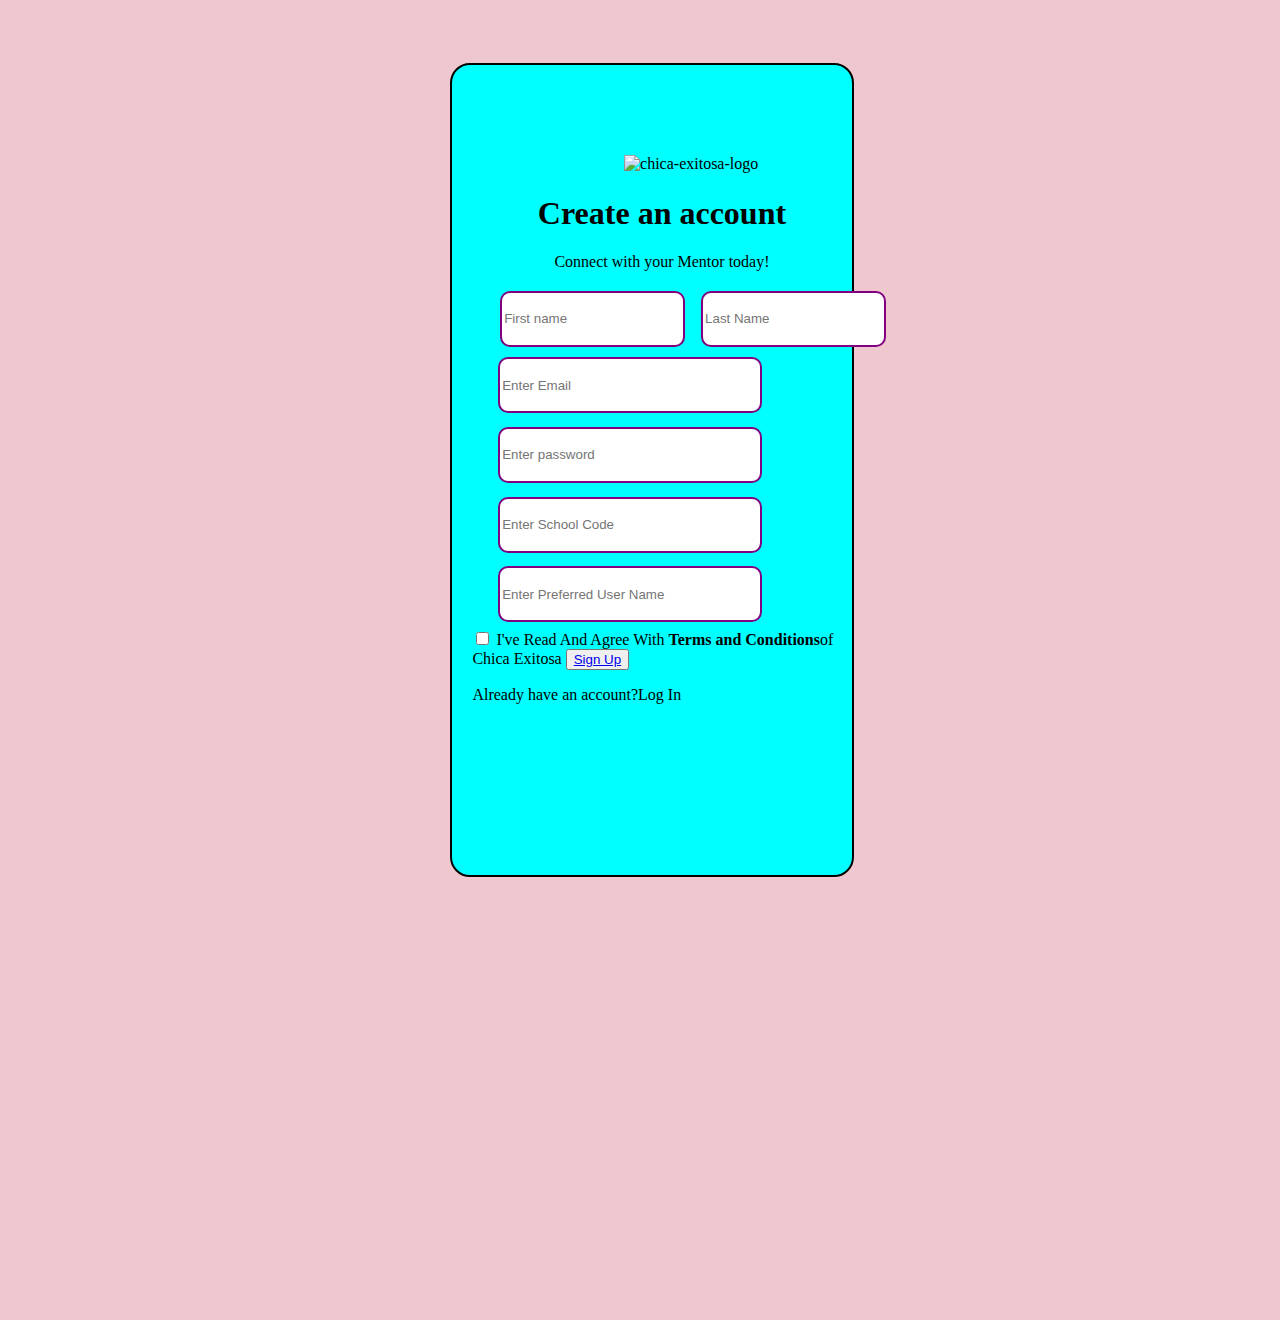
==== index.html @ 4699a92f "mentorship-platform" ====
<!DOCTYPE html>
<html lang="en">
<head>
    <meta charset="UTF-8">
    <meta name="viewport" content="width=device-width, initial-scale=1.0">
  <link rel="stylesheet" href="style.css">
    
    <title>Chica Exitosa</title>
   
</head>
<body>
    <form class="form">
        
        <img src="" alt="chica-exitosa-logo" id="logo">

        <h1 id="create-account">Create an account</h1>
        <p id="connect-mentor">Connect with your Mentor today!</p>
        
    <div class="names">
        <div>
            <input name="name" type="text" placeholder="First name" class="input-first" required/>
        </div>

        <div>
            <input name="name" type="text" placeholder="Last Name" class="input-last" required/>
        </div>
    </div>
        
    <div class="inputs">
       <div><input name="email" type="email" placeholder="Enter Email"required class="input" required/></div> 
       
       <div><input name="password" type="password" placeholder="Enter password" required class="input"/></div> 

       <div><input name="school-code" type="numbers" placeholder="Enter School Code" required class="input"/></div> 

       <div><input name="user-name" type="text" placeholder="Enter Preferred User Name" required class="input"/></div> 
        



    </div>
    <input type="checkbox" required class="input-tick"/>
    <label for="text">I've Read And Agree With <b>Terms and Conditions</b>of Chica Exitosa</label>
      
        

   <button type="sign up"><a href="Log-In.html" id="sign-up-button">Sign Up</a></button>

<p>Already have an account?<span>Log In</span></p>

    </form>
    
</body>
</html>
---- style.css ----
/* SIGN UP PAGE */

.form{
    border: 2px solid;
    border-radius: 20px;
    padding: 20px;
    width: 30%;
    margin: 35%;
    margin-top: 5%;
    background-color: aqua;
    height: 700px;
    padding-top: 90px;
    padding-right: 0px;
    justify-content: center;
    
}

#logo{
    margin-left: 40%;
}

#create-account{
text-align: center;
}

#connect-mentor{
    text-align: center;
}
.input-first{
    height: 50px;
    margin: 2%;
    border-radius: 10px;
    border: 2px solid purple;
    margin-left: 15%;
}


.input-last{
    height: 50px;
    margin: 2%;
    border-radius: 10px;
    border: 2px solid purple;
}
.names{
    display: flex;
    gap: 40px;
}
.input{
    height: 50px;
    margin: 2%;
    border-radius: 10px;
    border: 2px solid purple;
    width: 75%;
}

.inputs{
    margin-left: 5%;
    margin-right: 5%;
}
#sign-up-button{
    height: 50px;
    margin-top: 5%;
    width: 40%;
}






/* LOG IN */
body{
    background-color: rgb(238, 200, 206);
}

.form-log-in{
    border: 2px solid;
    border-radius: 20px;
    padding: 20px;
    width: 30%;
    margin: 35%;
    margin-top: 5%;
    background-color: aqua;
    height: 700px;
    padding-top: 90px;
    padding-right: 0px;
    justify-content: center;
}



#connect-mentor{
    text-align: center;
}




/* HOME PAGE STYLES */

.profile-pictures{
    display: flex;
}


.logo-and-header{
    display: flex;
}




/* TERMS STYLES */


.terms-conditions{
    padding: 20px;
    border: 2px solid ;
}
.page-heading{
    text-align: center;
    font-size: 50px;
    color: purple;

}




/* Landing page */
.page-intro{
    padding: 10px;
}
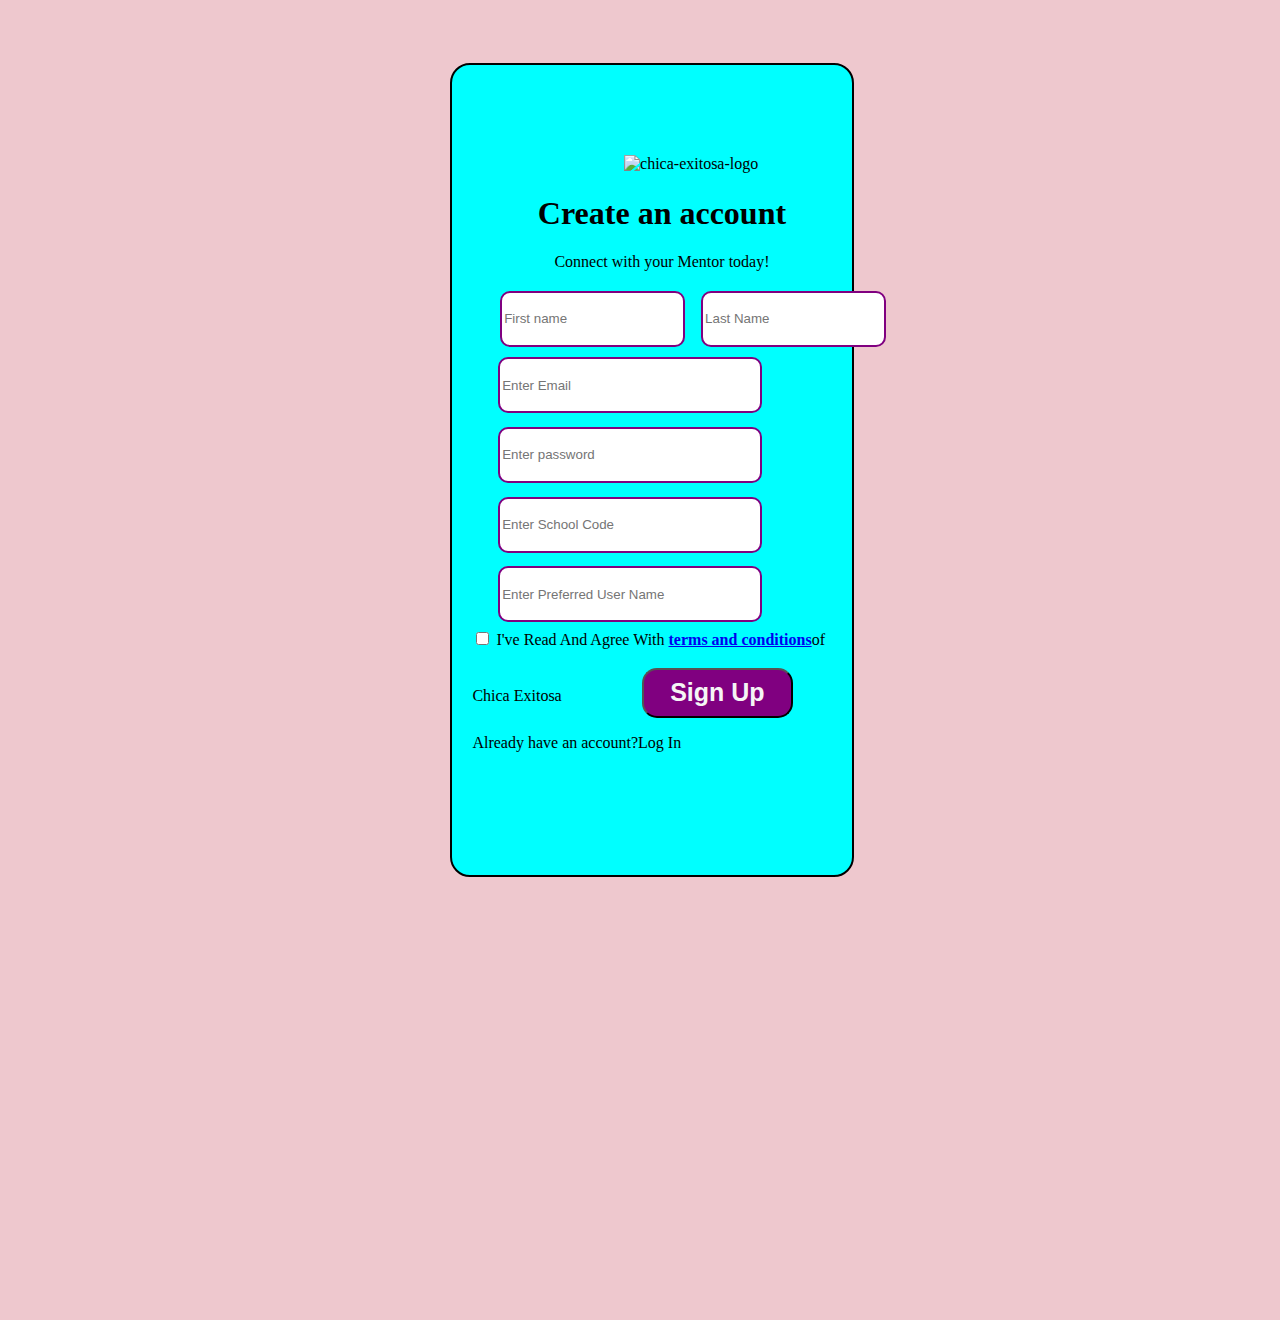
==== commit 457419b0: "mentorship system" ====
--- a/index.html
+++ b/index.html
@@ -40,13 +40,13 @@
 
     </div>
     <input type="checkbox" required class="input-tick"/>
-    <label for="text">I've Read And Agree With <b>Terms and Conditions</b>of Chica Exitosa</label>
+    <label for="text">I've Read And Agree With <b><a href="terms.html">terms and conditions</a></b>of Chica Exitosa</label>
       
         
 
-   <button type="sign up"><a href="Log-In.html" id="sign-up-button">Sign Up</a></button>
+   <button type="sign up"  id="sign-up-button"><a href="Log-In.html">Sign Up</a></button>
 
-<p>Already have an account?<span>Log In</span></p>
+  <p>Already have an account?<span>Log In</span></p>
 
     </form>
     
--- a/style.css
+++ b/style.css
@@ -11,7 +11,7 @@
     height: 700px;
     padding-top: 90px;
     padding-right: 0px;
-    justify-content: center;
+    justify-content: center; 
     
 }
 
@@ -61,6 +61,21 @@
     height: 50px;
     margin-top: 5%;
     width: 40%;
+    margin-top: 5%;
+    align-items: center;
+    margin-left: 20%;
+    color: whitesmoke;
+    background-color: purple;
+    font-weight: bolder;
+    border-radius: 15px;
+
+}
+
+#sign-up-button a{
+    text-decoration: none;
+    color: whitesmoke;
+    font-size: 25px;
+    
 }
 
 
@@ -100,14 +115,55 @@
 
 .profile-pictures{
     display: flex;
+    justify-content: center;
+    gap: 150px;
 }
 
 
 .logo-and-header{
     display: flex;
-}
-
-
+    border: 2px solid purple;
+    background-color: palevioletred;
+    width: 80%;
+    margin: 5%;
+    height: 150px;
+    margin-left: 10%;
+    align-items: center;
+    justify-content: center;
+    
+}
+
+.nav-bar-links{
+    display: flex;
+    flex-direction: column;
+    list-style-type: nonre;
+}
+
+
+.nav-bar-links ul li a{
+    list-style-type: none;
+    text-decoration: none;
+    font-size: 20px;
+    color: purple;
+}
+
+
+#you{
+    background-color: purple;
+    border: 2px purple solid;
+    height: 500px;
+    width: 30%;
+    border-radius:10px ;
+}
+
+
+#mentor{
+    background-color: purple;
+  
+    height: 500px;
+    width: 30%;
+    border-radius:10px ;
+}
 
 
 /* TERMS STYLES */
@@ -116,7 +172,11 @@
 .terms-conditions{
     padding: 20px;
     border: 2px solid ;
-}
+    margin: 5%;
+    border-radius: 30px;
+}
+
+
 .page-heading{
     text-align: center;
     font-size: 50px;
@@ -130,4 +190,30 @@
 /* Landing page */
 .page-intro{
     padding: 10px;
+   
+}
+
+.landing-page-para{
+    font-size: larger;
+
+}
+
+
+
+.intro-and-picture{
+    display: flex;
+    flex-direction: row;
+}
+
+
+/* innerpage */
+
+table th td {
+    border: 2px solid black;
+}
+
+.tables{
+    width: 50%;
+    justify-content: center;
+margin-left: 10%;
 }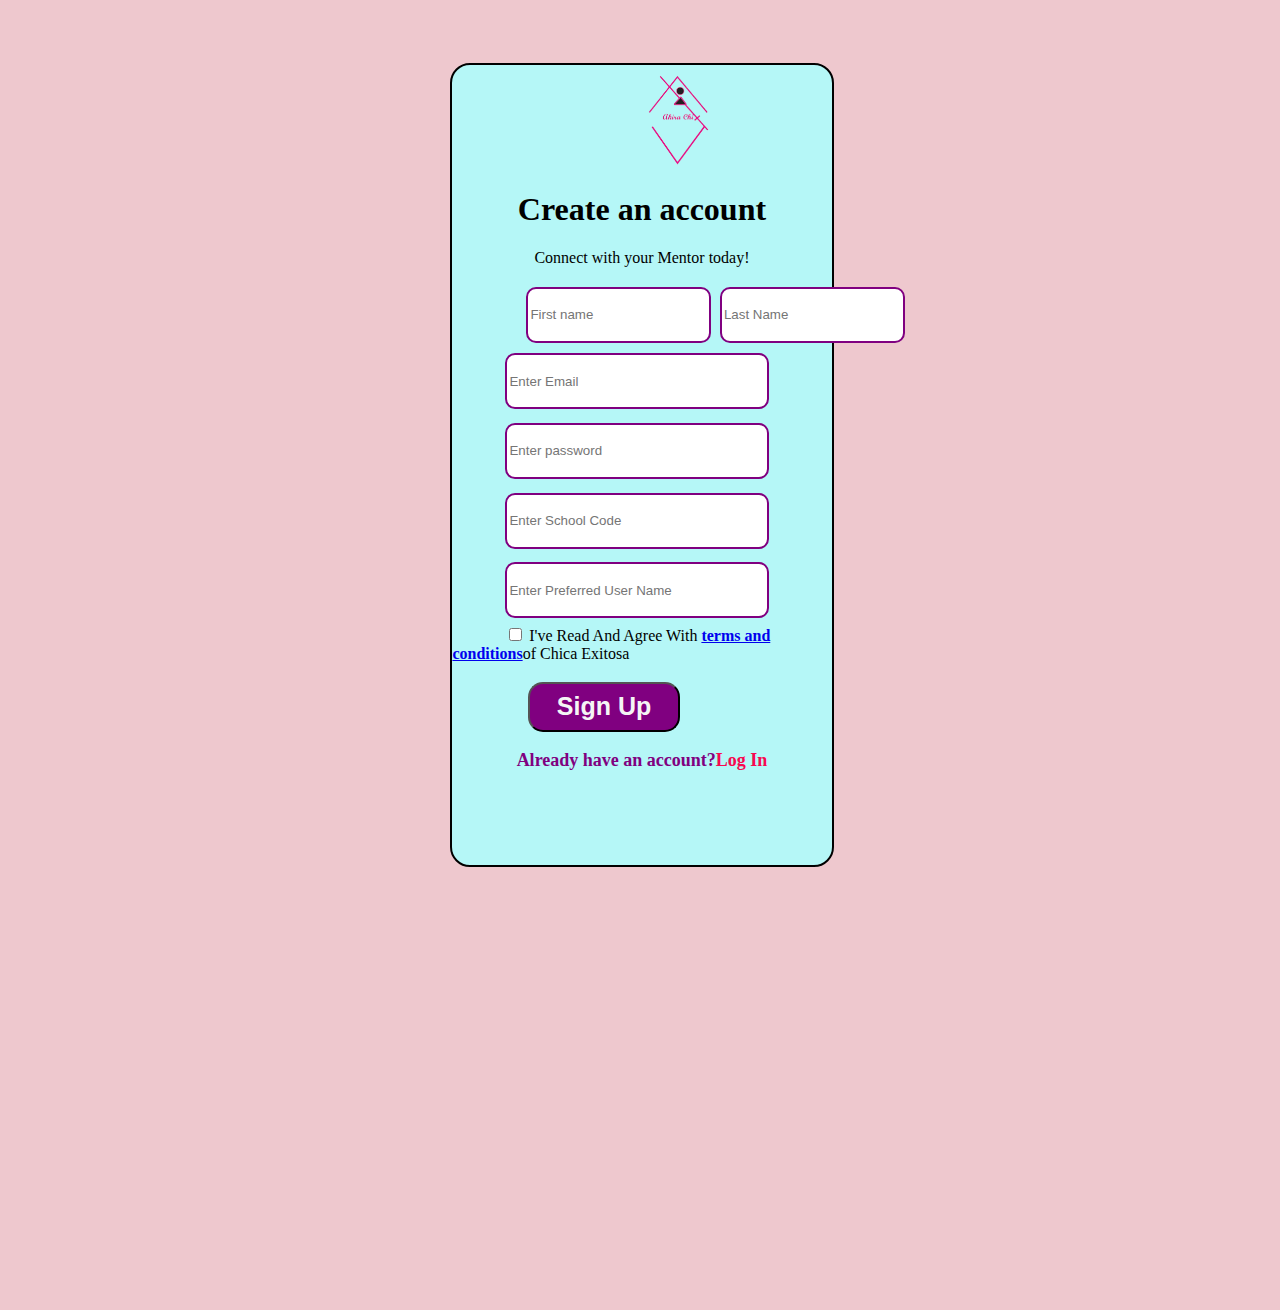
==== commit 200ea1d7: "mentorship" ====
--- a/index.html
+++ b/index.html
@@ -11,12 +11,12 @@
 <body>
     <form class="form">
         
-        <img src="" alt="chica-exitosa-logo" id="logo">
+        <img src="./Media/logo.png" alt="chica-exitosa-logo" id="logo">
 
         <h1 id="create-account">Create an account</h1>
         <p id="connect-mentor">Connect with your Mentor today!</p>
         
-    <div class="names">
+    <div class="identity">
         <div>
             <input name="name" type="text" placeholder="First name" class="input-first" required/>
         </div>
@@ -40,13 +40,13 @@
 
     </div>
     <input type="checkbox" required class="input-tick"/>
-    <label for="text">I've Read And Agree With <b><a href="terms.html">terms and conditions</a></b>of Chica Exitosa</label>
+    <label for="text" id="conditions-statement">I've Read And Agree With <b><a href="terms.html">terms and conditions</a></b>of Chica Exitosa</label>
       
         
 
    <button type="sign up"  id="sign-up-button"><a href="Log-In.html">Sign Up</a></button>
 
-  <p>Already have an account?<span>Log In</span></p>
+  <p id="account-question">Already have an account?<span><a href="Log-In.html">Log In</a></span></p>
 
     </form>
     
--- a/style.css
+++ b/style.css
@@ -1,17 +1,35 @@
 /* SIGN UP PAGE */
+
+#logo{
+    height: 100px;
+}
+
+#account-question{
+    text-align: center;
+    font-size: large;
+    font-weight: bold;
+    color: purple;
+}
+
+#account-question span a{
+    color: rgb(247, 8, 80);
+    text-decoration: none;
+    
+}
 
 .form{
     border: 2px solid;
     border-radius: 20px;
-    padding: 20px;
+    /* padding: 20px; */
     width: 30%;
     margin: 35%;
     margin-top: 5%;
-    background-color: aqua;
-    height: 700px;
-    padding-top: 90px;
+    background-color: rgb(181, 247, 247);
+    height: 800px;
+    /* padding-top: 90px; */
     padding-right: 0px;
-    justify-content: center; 
+   padding-left: 0px;
+
     
 }
 
@@ -31,17 +49,28 @@
     margin: 2%;
     border-radius: 10px;
     border: 2px solid purple;
-    margin-left: 15%;
-}
-
+    margin-left: 40%;
+    
+}
+
+#conditions-statement{
+    margin-left: 0%;
+    margin-top: 10%;
+
+}
+
+.input-tick{
+    margin-left:15%
+}
 
 .input-last{
     height: 50px;
     margin: 2%;
     border-radius: 10px;
     border: 2px solid purple;
-}
-.names{
+    margin-left: 23%;
+}
+.identity{
     display: flex;
     gap: 40px;
 }
@@ -51,6 +80,7 @@
     border-radius: 10px;
     border: 2px solid purple;
     width: 75%;
+    margin-left: 10%;
 }
 
 .inputs{
@@ -89,7 +119,7 @@
 }
 
 .form-log-in{
-    border: 2px solid;
+    /* border: 2px solid;
     border-radius: 20px;
     padding: 20px;
     width: 30%;
@@ -99,9 +129,31 @@
     height: 700px;
     padding-top: 90px;
     padding-right: 0px;
-    justify-content: center;
-}
-
+    justify-content: center; */
+
+
+    border: 2px solid;
+    border-radius: 20px;
+    /* padding: 20px; */
+    width: 30%;
+    margin: 35%;
+    margin-top: 5%;
+    background-color: rgb(181, 247, 247);
+    height: 500px;
+    /* padding-top: 90px; */
+    padding-right: 0px;
+   padding-left: 0px;
+}
+
+
+
+#account-question1{
+    /* text-align: center; */
+    font-size: large;
+    font-weight: bold;
+    color: purple;
+    margin-left:19% ;
+}
 
 
 #connect-mentor{
@@ -110,6 +162,12 @@
 
 
 
+#sign-up{
+    color: rgb(241, 25, 61);
+    font-weight: bolder;
+    
+}
+
 
 /* HOME PAGE STYLES */
 
@@ -122,14 +180,16 @@
 
 .logo-and-header{
     display: flex;
-    border: 2px solid purple;
-    background-color: palevioletred;
+    border: 6px solid purple;
+    background-color:purple;
+    
     width: 80%;
     margin: 5%;
     height: 150px;
     margin-left: 10%;
     align-items: center;
     justify-content: center;
+    border-radius: 25px;
     
 }
 
@@ -140,40 +200,111 @@
 }
 
 
-.nav-bar-links ul li a{
-    list-style-type: none;
+.nav-bar-links ul a{
+    
     text-decoration: none;
     font-size: 20px;
-    color: purple;
+    /* color: rgb(242, 234, 242); */
+    font-weight: bold;
+    font-size: 30px;
+    
+    
 }
 
 
 #you{
-    background-color: purple;
+    /* background-color: purple;
     border: 2px purple solid;
     height: 500px;
     width: 30%;
     border-radius:10px ;
-}
-
-
-#mentor{
-    background-color: purple;
-  
-    height: 500px;
+    margin-bottom: 0%;
+    padding-bottom: 0%; */
+    background-color: purple;
+    height: 600px;
     width: 30%;
     border-radius:10px ;
-}
-
+    padding: 0%;
+}
+
+
+#mentor{
+    background-color: purple;
+    height: 600px;
+    width: 30%;
+    border-radius:10px ;
+    padding: 0%;
+
+
+
+}
+
+#profile-pic-mentor{
+    width: fit-content;
+    width: 60%;
+    margin-top:0%;
+    margin-bottom: 5%;
+    padding-top: 0%;
+    margin-left: 21%;
+    border-radius: 15px;
+}
+
+
+#profile-pic-mentee{
+    width: fit-content;
+    width: 60%;
+    margin-top:0%;
+    margin-bottom: 0%;
+    padding-top: 0%;
+    margin-left: 21%;
+    border-radius: 15px;
+    padding: 0%;
+}
+
+
+#mentor-pp{
+    font-size: 50px;
+    text-align: center;
+    color: whitesmoke;
+    font-weight: bolder;
+    margin-top: 0%;
+
+}
 
 /* TERMS STYLES */
 
-
-.terms-conditions{
-    padding: 20px;
+.terms-conditions {
+    padding: 0%;
+    margin: 0%;
+}
+.terms-conditions p{
+    /* padding: 20px;
     border: 2px solid ;
     margin: 5%;
-    border-radius: 30px;
+    border-radius: 30px; */
+/* 
+    font-style:italic;
+    /* padding: 15px; */
+    /* margin: 20%;
+    font-size: 20px;
+    margin-left: 0%;
+    margin-top: 5%; */ 
+    padding: 10px;
+    font-style: italic;
+    margin-left:20% ;
+    margin-right: 20%;
+    font-family: sans-serif;
+   
+
+}
+
+.terms-conditions h2{
+    padding: 0px;
+    font-style: italic;
+    margin-left:20% ;
+    margin-right: 20%;
+    
+
 }
 
 
@@ -181,39 +312,3442 @@
     text-align: center;
     font-size: 50px;
     color: purple;
-
-}
+    font-family: Georgia, 'Times New Roman', Times, serif;
+
+}
+
+
+#terms-button{
+    /* height: 50px;
+    margin-top: 5%;
+    width: 40%;
+    margin-top: 5%;
+    align-items: center;
+    margin-left: 20%;
+    color: whitesmoke;
+    background-color: purple;
+    font-weight: bolder;
+    border-radius: 15px; */
+
+
+
+    height: 50px;
+    background-color: purple;
+    width: 20%;
+    color: whitesmoke;
+    height: 50px;
+    border-radius: 60px;
+    margin-left: 40%;
+
+}
+
+#terms-button a{
+    text-decoration: none;
+    color: whitesmoke;
+    
+}
+
+
 
 
 
 
 /* Landing page */
+
+.logo-and-title{
+    /* display: flex;
+    justify-content: space-between;
+    flex-direction: row-reverse; */
+}
 .page-intro{
     padding: 10px;
    
 }
 
-.landing-page-para{
-    font-size: larger;
-
-}
-
-
+#landing-page-para{
+    /* font-size: larger; */
+    font-style:italic;
+    padding: 15px;
+    margin: 20%;
+    font-size: 20px;
+    margin-left: 0%;
+    margin-top: 5%;
+
+
+    
+    
+
+}
+
+#about-title{
+font-size: 40px;
+font-weight: bold;
+font-family:'Trebuchet MS', 'Lucida Sans Unicode', 'Lucida Grande', 'Lucida Sans', Arial, sans-serif;
+
+}
 
 .intro-and-picture{
     display: flex;
     flex-direction: row;
-}
+    margin-top: 5%;
+    margin-left: 10%;
+    margin-right: 10%;
+} 
+
+
+#mentorship-picture{
+    border-radius: 60px;
+
+}
+
+
+#page-heading{
+    margin-left: 30%;
+}
+
+.landing-page-head{
+    display: flex;
+    flex-direction: row-reverse;
+    justify-content: center;
+    justify-content: space-evenly;
+    background-color: purple;
+    border-radius: 20px;
+    color: whitesmoke;
+    font-size: 20px;
+}
+
+
+
+
+
+
+
+
+
 
 
 /* innerpage */
 
-table th td {
+table{
+    width: 100%;
+    /* justify-content: center; */
+/* margin-left: 0%; */
+border: 5px solid rgb(244, 5, 124);
+padding: 40px;
+background-color: purple;
+border-radius: 10px;
+margin-bottom: 5%;
+margin-right: 10%;
+}
+
+
+
+td{
     border: 2px solid black;
-}
+    height: 500px;
+    width: 25%;
+    /* margin-right: 5%; */
+
+    
+
+}
+
+
+tr{
+    /* border: 2px solid black; */
+    margin-right: 5%;
+    
+    
+    
+    
+}
+.nav-bar{
+   display: flex;
+   justify-content: center;
+   /* justify-content: space-evenly; */
+gap: 100px;
+    
+}
+.nav-bar a{
+    text-decoration: none;
+    color: rgb(250, 246, 250);
+    font-size: 30px;
+    font-weight: bold;
+}
+
 
 .tables{
-    width: 50%;
+    margin: 5%;
+    margin-left:20% ;
+    
+}
+
+
+
+#table-title{
+    text-align: center;
+    margin-left: 30%;
+    font-size: 40px;
+    padding: 50px;
+    font-weight: 550;
+
+}
+
+
+#save-button{
+background: aquamarine;
+border:purple 2px solid;
+border-radius: 5px;
+width: 40%;
+height: 50px;
+font-size: large;
+color: purple;
+font-weight: bold;
+
+}
+
+
+
+#type-area{
+    height: 500px;
+    width: 98%;
+    
+}
+
+#table-headings{
+color: whitesmoke;
+font-size: x-large;
+}
+
+
+
+
+
+
+
+
+
+
+
+
+
+
+
+
+
+
+
+/* MENTOR'S PROFILE */
+
+.picture-and-name{
+display: flex;
+margin: 10%;
+justify-content: center;
+gap: 90px;
+}
+
+
+.nationality-workplace{
+    display: flex;
+    margin: 10%;
     justify-content: center;
-margin-left: 10%;
-}+    gap: 90px;
+
+}
+
+
+.nationality-workplace h2{
+    color: purple;
+    font-size: xx-large;
+}
+
+
+.profession-interests{
+    display: flex;
+    margin: 10%;
+    justify-content: center;
+    gap: 90px;
+    
+}
+
+.profession-interests h2{
+    color: purple;
+    font-size: xx-large;
+}
+
+#profile-title{
+text-align: center;
+}
+.profile-section{
+border: 5px solid purple;
+margin: 2%;
+padding: 0%;
+width: 35%;
+margin-left: 25%;
+
+border-radius: 20px;
+height: 850px;
+padding-top: 0%;
+background-color: white;
+/* color: rgb(252, 251, 249); */
+
+}
+
+#mentors-name{
+    color: black;
+    font-size: xx-large;
+    font-weight: bold;
+}
+
+
+
+#mentor-profile{
+    background-color: purple;
+    height: 80px;
+    color: whitesmoke;
+    margin-top: 0%;
+
+}
+
+
+
+#profil-picture{
+border-radius: 10px;
+}
+
+
+
+
+
+
+
+
+/* MEDIA QUERRIES */
+
+/* Extra small devices (phones) */
+@media (max-width: 575.98px) {
+    /* SIGN UP PAGE */
+
+#logo{
+    height: 50px;
+}
+
+#account-question{
+    text-align: center;
+    font-size: large;
+    font-weight: bold;
+    color: purple;
+}
+
+#account-question span a{
+    color: rgb(247, 8, 80);
+    text-decoration: none;
+    
+}
+
+.form{
+    border: 2px solid;
+    border-radius: 20px;
+    /* padding: 20px; */
+    width: 105%;
+    /* margin: 17%; */
+    margin-top: 2%;
+    background-color: rgb(181, 247, 247);
+    height: 700px;
+    /* padding-top: 90px; */
+    padding-right: 0px;
+   padding-left: 0px;
+   margin-left: 0%;
+   margin-right: 0%;
+
+    
+}
+
+#logo{
+    margin-left: 10%;
+}
+
+#create-account{
+text-align: center;
+}
+
+#connect-mentor{
+    text-align: center;
+}
+.input-first{
+    height: 45px;
+    margin: 2%;
+    border-radius: 10px;
+    border: 2px solid purple;
+    margin-left: 10%;
+    
+}
+
+#conditions-statement{
+    margin-left: 0%;
+    margin-top: 5%;
+
+}
+
+.input-tick{
+    margin-left:4%
+}
+
+.input-last{
+    height: 45px;
+    margin: 2%;
+    border-radius: 10px;
+    border: 2px solid purple;
+    /* margin-left: 13%; */
+}
+.identity{
+    display: flex;
+    /* gap: 40px; */
+}
+.input{
+    height: 50px;
+    margin: 2%;
+    border-radius: 10px;
+    border: 2px solid purple;
+    width: 95%;
+    margin-left: 2%;
+}
+
+.inputs{
+    margin-left: 5%;
+    margin-right: 5%;
+}
+#sign-up-button{
+    height: 50px;
+    margin-top: 5%;
+    width: 40%;
+    margin-top: 5%;
+    align-items: center;
+    margin-left: 20%;
+    color: whitesmoke;
+    background-color: purple;
+    font-weight: bolder;
+    border-radius: 15px;
+
+}
+
+#sign-up-button a{
+    text-decoration: none;
+    color: whitesmoke;
+    font-size: 25px;
+    
+}
+
+
+
+
+
+
+/* LOG IN */
+body{
+    background-color: rgb(238, 200, 206);
+    padding: 0%;
+}
+
+.form-log-in{
+    /* border: 2px solid;
+    border-radius: 20px;
+    padding: 20px;
+    width: 30%;
+    margin: 35%;
+    margin-top: 5%;
+    background-color: aqua;
+    height: 700px;
+    padding-top: 90px;
+    padding-right: 0px;
+    justify-content: center; */
+
+
+    border: 2px solid;
+    border-radius: 20px;
+    /* padding: 20px; */
+    width: 100%;
+    /* margin: 35%; */
+    margin-top: 5%;
+    background-color: rgb(181, 247, 247);
+    height: 500px;
+    /* padding-top: 90px; */
+    padding-right: 0px;
+   padding-left: 0px;
+   margin-left: 0%;
+   margin-right: 0%;
+}
+
+
+
+#account-question1{
+    /* text-align: center; */
+    font-size: large;
+    font-weight: bold;
+    color: purple;
+    margin-left:19% ;
+}
+
+
+#connect-mentor{
+    text-align: center;
+}
+
+
+
+#sign-up{
+    color: rgb(241, 25, 61);
+    font-weight: bolder;
+    font-size: large;
+    
+}
+
+
+/* HOME PAGE STYLES */
+
+.profile-pictures{
+    display: flex;
+    justify-content: center;
+    gap: 10px;
+}
+
+
+.logo-and-header{
+    display: flex;
+    border: 6px solid purple;
+    background-color:purple;
+    
+    width: 80%;
+    margin: 5%;
+    height: 150px;
+    margin-left: 10%;
+    align-items: center;
+    justify-content: center;
+    border-radius: 25px;
+    
+}
+
+.nav-bar-links{
+    display: flex;
+    flex-direction: column;
+    /* list-style-type: none; */
+}
+
+
+.nav-bar-links ul a{
+    
+    text-decoration: none;
+    font-size: 20px;
+    /* color: rgb(242, 234, 242); */
+    font-weight: bold;
+    font-size: 30px;
+    
+    
+}
+
+
+#you{
+    /* background-color: purple;
+    border: 2px purple solid;
+    height: 500px;
+    width: 30%;
+    border-radius:10px ;
+    margin-bottom: 0%;
+    padding-bottom: 0%; */
+    background-color: purple;
+    height: 300px;
+    width: 40%;
+    border-radius:10px ;
+    padding: 0%;
+}
+
+
+#mentor{
+    background-color: purple;
+    height: 300px;
+    width: 40%;
+    border-radius:10px ;
+    padding: 0%;
+
+
+
+}
+
+#profile-pic-mentor{
+    width: fit-content;
+    width: 60%;
+    margin-top:0%;
+    margin-bottom: 5%;
+    padding-top: 0%;
+    margin-left: 21%;
+    border-radius: 15px;
+}
+
+
+#profile-pic-mentee{
+    width: fit-content;
+    width: 60%;
+    margin-top:0%;
+    margin-bottom: 0%;
+    padding-top: 0%;
+    margin-left: 21%;
+    border-radius: 15px;
+    padding: 0%;
+}
+
+
+#mentor-pp{
+    font-size: 50px;
+    text-align: center;
+    color: whitesmoke;
+    font-weight: bolder;
+    margin-top: 0%;
+
+}
+
+/* TERMS STYLES */
+
+.terms-conditions {
+    padding: 0%;
+    margin: 0%;
+}
+.terms-conditions p{
+    /* padding: 20px;
+    border: 2px solid ;
+    margin: 5%;
+    border-radius: 30px; */
+/* 
+    font-style:italic;
+    /* padding: 15px; */
+    /* margin: 20%;
+    font-size: 20px;
+    margin-left: 0%;
+    margin-top: 5%; */ 
+    padding: 10px;
+    font-style: italic;
+    margin-left:20% ;
+    margin-right: 20%;
+    font-family: sans-serif;
+   
+
+}
+
+.terms-conditions h2{
+    padding: 0px;
+    font-style: italic;
+    margin-left:20% ;
+    margin-right: 20%;
+    
+
+}
+
+
+.page-heading{
+    text-align: center;
+    font-size: 50px;
+    color: purple;
+    font-family: Georgia, 'Times New Roman', Times, serif;
+
+}
+
+
+#terms-button{
+    /* height: 50px;
+    margin-top: 5%;
+    width: 40%;
+    margin-top: 5%;
+    align-items: center;
+    margin-left: 20%;
+    color: whitesmoke;
+    background-color: purple;
+    font-weight: bolder;
+    border-radius: 15px; */
+
+
+
+    height: 50px;
+    background-color: purple;
+    width: 30%;
+    color: whitesmoke;
+    height: 50px;
+    border-radius: 60px;
+    margin-left: 20%;
+
+}
+
+#terms-button a{
+    text-decoration: none;
+    color: whitesmoke;
+    
+}
+
+
+
+
+
+
+/* Landing page */
+
+.logo-and-title{
+    /* display: flex;
+    justify-content: space-between;
+    flex-direction: row-reverse; */
+}
+.page-intro{
+    padding: 10px;
+   
+}
+
+#landing-page-para{
+    /* font-size: larger; */
+    font-style:italic;
+    padding: 5px;
+    margin: 20%;
+    font-size: 20px;
+    margin-left: 0%;
+    margin-top: 5%;  
+
+}
+
+#about-title{
+font-size: 40px;
+font-weight: bold;
+font-family:'Trebuchet MS', 'Lucida Sans Unicode', 'Lucida Grande', 'Lucida Sans', Arial, sans-serif;
+
+}
+
+.intro-and-picture{
+    display: flex;
+    flex-direction: column;
+    margin-top: 5%;
+    margin-left: 10%;
+    margin-right: 10%;
+} 
+
+
+#mentorship-picture{
+    border-radius: 20px;
+    width: 80%;
+
+}
+
+
+#page-heading{
+    margin-left: 30%;
+}
+
+.landing-page-head{
+    display: flex;
+    flex-direction: row-reverse;
+    justify-content: center;
+    justify-content: space-evenly;
+    background-color: purple;
+    border-radius: 20px;
+    color: whitesmoke;
+    font-size: 20px;
+}
+
+
+
+
+
+
+
+
+
+
+
+/* innerpage */
+
+table{
+    width: 100%;
+    /* justify-content: center; */
+/* margin-left: 0%; */
+border: 5px solid rgb(244, 5, 124);
+padding: 40px;
+background-color: purple;
+border-radius: 10px;
+margin-bottom: 5%;
+margin-right: 0%;
+margin-left: 0%;
+padding-left: 0%;
+padding-right: 0%;
+
+
+}
+
+
+
+td{
+    border: 2px solid black;
+    height: 200px;
+    width: 55%;
+    /* margin-right: 5%; */
+
+    
+
+}
+
+
+tr{
+    /* border: 2px solid black; */
+    /* margin-right: 5%; */
+
+    
+    
+    
+    
+}
+.nav-bar{
+   display: flex;
+   justify-content: center;
+   flex-direction: row;
+   /* justify-content: space-evenly; */
+gap: 15px;
+margin-left: 0%;
+padding-left: 0%;
+    
+}
+.nav-bar a{
+    text-decoration: none;
+    color: rgb(250, 246, 250);
+    font-size: 20px;
+    font-weight: bold;
+}
+
+
+.tables{
+    margin: 5%;
+    margin-left:20% ;
+    
+}
+
+
+
+#table-title{
+    text-align: center;
+    margin-left: 30%;
+    font-size: 20px;
+    padding: 50px;
+    font-weight: 550;
+
+}
+
+
+#save-button{
+background: aquamarine;
+border:purple 2px solid;
+border-radius: 5px;
+width: 100%;
+height: 50px;
+font-size: large;
+color: purple;
+font-weight: bold;
+
+}
+
+
+
+#type-area{
+    height: 400px;
+    width: 100%;
+    
+}
+
+#table-headings{
+color: whitesmoke;
+font-size: x-large;
+}
+
+
+
+
+
+
+
+
+
+
+/* MENTOR'S PROFILE */
+
+.picture-and-name{
+display: flex;
+flex-direction: column;
+margin: 10%;
+justify-content: center;
+gap: 40px;
+
+}
+
+
+.nationality-workplace{
+    display: flex;
+    flex-direction: column;
+    margin: 10%;
+    justify-content: center;
+    gap: 90px;
+
+}
+
+
+.nationality-workplace h2{
+    color: purple;
+    font-size: xx-large;
+}
+
+
+.profession-interests{
+    display: flex;
+    flex-direction: column;
+    margin: 10%;
+    justify-content: center;
+    gap: 10px;
+    
+}
+
+.profession-interests h2{
+    color: purple;
+    font-size: xx-large;
+}
+
+#profile-title{
+text-align: center;
+}
+.profile-section{
+border: 5px solid purple;
+/* margin: 2%; */
+padding: 0%;
+width: 100%;
+/* margin-left: 25%; */
+
+border-radius: 20px;
+height: 1300px;
+padding-top: 0%;
+background-color: white;
+margin-right: 0%;
+margin-left: 0%;
+/* color: rgb(252, 251, 249); */
+
+}
+
+#mentors-name{
+    color: black;
+    font-size: xx-large;
+    font-weight: bold;
+}
+
+
+
+#mentor-profile{
+    background-color: purple;
+    height: 80px;
+    color: whitesmoke;
+    margin-top: 0%;
+
+}
+
+
+
+#profil-picture{
+border-radius: 10px;
+}
+
+
+    /* CSS rules for extra small devices go here */
+  }
+  /* Small devices (phones) */
+  @media (min-width: 576px) and (max-width: 767.98px) {
+    /* CSS rules for small devices go here */
+
+
+
+
+    /* SIGN UP PAGE */
+
+#logo{
+    height: 100px;
+}
+
+#account-question{
+    text-align: center;
+    font-size: large;
+    font-weight: bold;
+    color: purple;
+}
+
+#account-question span a{
+    color: rgb(247, 8, 80);
+    text-decoration: none;
+    
+}
+
+.form{
+    border: 2px solid;
+    border-radius: 20px;
+    /* padding: 20px; */
+    width: 30%;
+    margin: 35%;
+    margin-top: 5%;
+    background-color: rgb(181, 247, 247);
+    height: 800px;
+    /* padding-top: 90px; */
+    padding-right: 0px;
+   padding-left: 0px;
+
+    
+}
+
+#logo{
+    margin-left: 40%;
+}
+
+#create-account{
+text-align: center;
+}
+
+#connect-mentor{
+    text-align: center;
+}
+.input-first{
+    height: 50px;
+    margin: 2%;
+    border-radius: 10px;
+    border: 2px solid purple;
+    margin-left: 40%;
+    
+}
+
+#conditions-statement{
+    margin-left: 0%;
+    margin-top: 10%;
+
+}
+
+.input-tick{
+    margin-left:15%
+}
+
+.input-last{
+    height: 50px;
+    margin: 2%;
+    border-radius: 10px;
+    border: 2px solid purple;
+    margin-left: 23%;
+}
+.identity{
+    display: flex;
+    gap: 40px;
+}
+.input{
+    height: 50px;
+    margin: 2%;
+    border-radius: 10px;
+    border: 2px solid purple;
+    width: 75%;
+    margin-left: 10%;
+}
+
+.inputs{
+    margin-left: 5%;
+    margin-right: 5%;
+}
+#sign-up-button{
+    height: 50px;
+    margin-top: 5%;
+    width: 40%;
+    margin-top: 5%;
+    align-items: center;
+    margin-left: 20%;
+    color: whitesmoke;
+    background-color: purple;
+    font-weight: bolder;
+    border-radius: 15px;
+
+}
+
+#sign-up-button a{
+    text-decoration: none;
+    color: whitesmoke;
+    font-size: 25px;
+    
+}
+
+
+
+
+
+
+/* LOG IN */
+body{
+    background-color: rgb(238, 200, 206);
+}
+
+.form-log-in{
+    /* border: 2px solid;
+    border-radius: 20px;
+    padding: 20px;
+    width: 30%;
+    margin: 35%;
+    margin-top: 5%;
+    background-color: aqua;
+    height: 700px;
+    padding-top: 90px;
+    padding-right: 0px;
+    justify-content: center; */
+
+
+    border: 2px solid;
+    border-radius: 20px;
+    /* padding: 20px; */
+    width: 30%;
+    margin: 35%;
+    margin-top: 5%;
+    background-color: rgb(181, 247, 247);
+    height: 500px;
+    /* padding-top: 90px; */
+    padding-right: 0px;
+   padding-left: 0px;
+}
+
+
+
+#account-question1{
+    /* text-align: center; */
+    font-size: large;
+    font-weight: bold;
+    color: purple;
+    margin-left:19% ;
+}
+
+
+#connect-mentor{
+    text-align: center;
+}
+
+
+
+#sign-up{
+    color: rgb(241, 25, 61);
+    font-weight: bolder;
+    
+}
+
+
+/* HOME PAGE STYLES */
+
+.profile-pictures{
+    display: flex;
+    justify-content: center;
+    gap: 150px;
+}
+
+
+.logo-and-header{
+    display: flex;
+    border: 6px solid purple;
+    background-color:purple;
+    
+    width: 80%;
+    margin: 5%;
+    height: 150px;
+    margin-left: 10%;
+    align-items: center;
+    justify-content: center;
+    border-radius: 25px;
+    
+}
+
+.nav-bar-links{
+    display: flex;
+    flex-direction: column;
+    list-style-type: nonre;
+}
+
+
+.nav-bar-links ul a{
+    
+    text-decoration: none;
+    font-size: 20px;
+    /* color: rgb(242, 234, 242); */
+    font-weight: bold;
+    font-size: 30px;
+    
+    
+}
+
+
+#you{
+    /* background-color: purple;
+    border: 2px purple solid;
+    height: 500px;
+    width: 30%;
+    border-radius:10px ;
+    margin-bottom: 0%;
+    padding-bottom: 0%; */
+    background-color: purple;
+    height: 600px;
+    width: 30%;
+    border-radius:10px ;
+    padding: 0%;
+}
+
+
+#mentor{
+    background-color: purple;
+    height: 600px;
+    width: 30%;
+    border-radius:10px ;
+    padding: 0%;
+
+
+
+}
+
+#profile-pic-mentor{
+    width: fit-content;
+    width: 60%;
+    margin-top:0%;
+    margin-bottom: 5%;
+    padding-top: 0%;
+    margin-left: 21%;
+    border-radius: 15px;
+}
+
+
+#profile-pic-mentee{
+    width: fit-content;
+    width: 60%;
+    margin-top:0%;
+    margin-bottom: 0%;
+    padding-top: 0%;
+    margin-left: 21%;
+    border-radius: 15px;
+    padding: 0%;
+}
+
+
+#mentor-pp{
+    font-size: 50px;
+    text-align: center;
+    color: whitesmoke;
+    font-weight: bolder;
+    margin-top: 0%;
+
+}
+
+/* TERMS STYLES */
+
+.terms-conditions {
+    padding: 0%;
+    margin: 0%;
+}
+.terms-conditions p{
+    /* padding: 20px;
+    border: 2px solid ;
+    margin: 5%;
+    border-radius: 30px; */
+/* 
+    font-style:italic;
+    /* padding: 15px; */
+    /* margin: 20%;
+    font-size: 20px;
+    margin-left: 0%;
+    margin-top: 5%; */ 
+    padding: 10px;
+    font-style: italic;
+    margin-left:20% ;
+    margin-right: 20%;
+    font-family: sans-serif;
+   
+
+}
+
+.terms-conditions h2{
+    padding: 0px;
+    font-style: italic;
+    margin-left:20% ;
+    margin-right: 20%;
+    
+
+}
+
+
+.page-heading{
+    text-align: center;
+    font-size: 50px;
+    color: purple;
+    font-family: Georgia, 'Times New Roman', Times, serif;
+
+}
+
+
+#terms-button{
+    /* height: 50px;
+    margin-top: 5%;
+    width: 40%;
+    margin-top: 5%;
+    align-items: center;
+    margin-left: 20%;
+    color: whitesmoke;
+    background-color: purple;
+    font-weight: bolder;
+    border-radius: 15px; */
+
+
+
+    height: 50px;
+    background-color: purple;
+    width: 20%;
+    color: whitesmoke;
+    height: 50px;
+    border-radius: 60px;
+    margin-left: 40%;
+
+}
+
+#terms-button a{
+    text-decoration: none;
+    color: whitesmoke;
+    
+}
+
+
+
+
+
+
+/* Landing page */
+
+.logo-and-title{
+    /* display: flex;
+    justify-content: space-between;
+    flex-direction: row-reverse; */
+}
+.page-intro{
+    padding: 10px;
+   
+}
+
+#landing-page-para{
+    /* font-size: larger; */
+    font-style:italic;
+    padding: 15px;
+    margin: 20%;
+    font-size: 20px;
+    margin-left: 0%;
+    margin-top: 5%;
+
+
+    
+    
+
+}
+
+#about-title{
+font-size: 40px;
+font-weight: bold;
+font-family:'Trebuchet MS', 'Lucida Sans Unicode', 'Lucida Grande', 'Lucida Sans', Arial, sans-serif;
+
+}
+
+.intro-and-picture{
+    display: flex;
+    flex-direction: row;
+    margin-top: 5%;
+    margin-left: 10%;
+    margin-right: 10%;
+} 
+
+
+#mentorship-picture{
+    border-radius: 60px;
+
+}
+
+
+#page-heading{
+    margin-left: 30%;
+}
+
+.landing-page-head{
+    display: flex;
+    flex-direction: row-reverse;
+    justify-content: center;
+    justify-content: space-evenly;
+    background-color: purple;
+    border-radius: 20px;
+    color: whitesmoke;
+    font-size: 20px;
+}
+
+
+
+
+
+
+
+
+
+
+
+/* innerpage */
+
+table{
+    width: 100%;
+    /* justify-content: center; */
+/* margin-left: 0%; */
+border: 5px solid rgb(244, 5, 124);
+padding: 40px;
+background-color: purple;
+border-radius: 10px;
+margin-bottom: 5%;
+margin-right: 10%;
+}
+
+
+
+td{
+    border: 2px solid black;
+    height: 500px;
+    width: 25%;
+    /* margin-right: 5%; */
+
+    
+
+}
+
+
+tr{
+    /* border: 2px solid black; */
+    margin-right: 5%;
+    
+    
+    
+    
+}
+.nav-bar{
+   display: flex;
+   justify-content: center;
+   /* justify-content: space-evenly; */
+gap: 100px;
+    
+}
+.nav-bar a{
+    text-decoration: none;
+    color: rgb(250, 246, 250);
+    font-size: 30px;
+    font-weight: bold;
+}
+
+
+.tables{
+    margin: 5%;
+    margin-left:20% ;
+    
+}
+
+
+
+#table-title{
+    text-align: center;
+    margin-left: 30%;
+    font-size: 40px;
+    padding: 50px;
+    font-weight: 550;
+
+}
+
+
+#save-button{
+background: aquamarine;
+border:purple 2px solid;
+border-radius: 5px;
+width: 40%;
+height: 50px;
+font-size: large;
+color: purple;
+font-weight: bold;
+
+}
+
+
+
+#type-area{
+    height: 500px;
+    width: 98%;
+    
+}
+
+#table-headings{
+color: whitesmoke;
+font-size: x-large;
+}
+
+
+
+
+
+
+
+
+
+
+
+
+
+
+
+
+
+
+
+/* MENTOR'S PROFILE */
+
+.picture-and-name{
+display: flex;
+margin: 10%;
+justify-content: center;
+gap: 90px;
+}
+
+
+.nationality-workplace{
+    display: flex;
+    margin: 10%;
+    justify-content: center;
+    gap: 90px;
+
+}
+
+
+.nationality-workplace h2{
+    color: purple;
+    font-size: xx-large;
+}
+
+
+.profession-interests{
+    display: flex;
+    margin: 10%;
+    justify-content: center;
+    gap: 90px;
+    
+}
+
+.profession-interests h2{
+    color: purple;
+    font-size: xx-large;
+}
+
+#profile-title{
+text-align: center;
+}
+.profile-section{
+border: 5px solid purple;
+margin: 2%;
+padding: 0%;
+width: 35%;
+margin-left: 25%;
+
+border-radius: 20px;
+height: 850px;
+padding-top: 0%;
+background-color: white;
+/* color: rgb(252, 251, 249); */
+
+}
+
+#mentors-name{
+    color: black;
+    font-size: xx-large;
+    font-weight: bold;
+}
+
+
+
+#mentor-profile{
+    background-color: purple;
+    height: 80px;
+    color: whitesmoke;
+    margin-top: 0%;
+
+}
+
+
+
+#profil-picture{
+border-radius: 10px;
+}
+
+
+
+  }
+  /* Medium devices (tablets) */
+  @media (min-width: 768px) and (max-width: 991.98px) {
+    /* SIGN UP PAGE */
+
+#logo{
+    height: 100px;
+}
+
+#account-question{
+    text-align: center;
+    font-size: large;
+    font-weight: bold;
+    color: purple;
+}
+
+#account-question span a{
+    color: rgb(247, 8, 80);
+    text-decoration: none;
+    
+}
+
+.form{
+    border: 2px solid;
+    border-radius: 20px;
+    /* padding: 20px; */
+    width: 30%;
+    margin: 35%;
+    margin-top: 5%;
+    background-color: rgb(181, 247, 247);
+    height: 800px;
+    /* padding-top: 90px; */
+    padding-right: 0px;
+   padding-left: 0px;
+
+    
+}
+
+#logo{
+    margin-left: 40%;
+}
+
+#create-account{
+text-align: center;
+}
+
+#connect-mentor{
+    text-align: center;
+}
+.input-first{
+    height: 50px;
+    margin: 2%;
+    border-radius: 10px;
+    border: 2px solid purple;
+    margin-left: 40%;
+    
+}
+
+#conditions-statement{
+    margin-left: 0%;
+    margin-top: 10%;
+
+}
+
+.input-tick{
+    margin-left:15%
+}
+
+.input-last{
+    height: 50px;
+    margin: 2%;
+    border-radius: 10px;
+    border: 2px solid purple;
+    margin-left: 23%;
+}
+.identity{
+    display: flex;
+    gap: 40px;
+}
+.input{
+    height: 50px;
+    margin: 2%;
+    border-radius: 10px;
+    border: 2px solid purple;
+    width: 75%;
+    margin-left: 10%;
+}
+
+.inputs{
+    margin-left: 5%;
+    margin-right: 5%;
+}
+#sign-up-button{
+    height: 50px;
+    margin-top: 5%;
+    width: 40%;
+    margin-top: 5%;
+    align-items: center;
+    margin-left: 20%;
+    color: whitesmoke;
+    background-color: purple;
+    font-weight: bolder;
+    border-radius: 15px;
+
+}
+
+#sign-up-button a{
+    text-decoration: none;
+    color: whitesmoke;
+    font-size: 25px;
+    
+}
+
+
+
+
+
+
+/* LOG IN */
+body{
+    background-color: rgb(238, 200, 206);
+}
+
+.form-log-in{
+    /* border: 2px solid;
+    border-radius: 20px;
+    padding: 20px;
+    width: 30%;
+    margin: 35%;
+    margin-top: 5%;
+    background-color: aqua;
+    height: 700px;
+    padding-top: 90px;
+    padding-right: 0px;
+    justify-content: center; */
+
+
+    border: 2px solid;
+    border-radius: 20px;
+    /* padding: 20px; */
+    width: 30%;
+    margin: 35%;
+    margin-top: 5%;
+    background-color: rgb(181, 247, 247);
+    height: 500px;
+    /* padding-top: 90px; */
+    padding-right: 0px;
+   padding-left: 0px;
+}
+
+
+
+#account-question1{
+    /* text-align: center; */
+    font-size: large;
+    font-weight: bold;
+    color: purple;
+    margin-left:19% ;
+}
+
+
+#connect-mentor{
+    text-align: center;
+}
+
+
+
+#sign-up{
+    color: rgb(241, 25, 61);
+    font-weight: bolder;
+    
+}
+
+
+/* HOME PAGE STYLES */
+
+.profile-pictures{
+    display: flex;
+    justify-content: center;
+    gap: 150px;
+}
+
+
+.logo-and-header{
+    display: flex;
+    border: 6px solid purple;
+    background-color:purple;
+    
+    width: 80%;
+    margin: 5%;
+    height: 150px;
+    margin-left: 10%;
+    align-items: center;
+    justify-content: center;
+    border-radius: 25px;
+    
+}
+
+.nav-bar-links{
+    display: flex;
+    flex-direction: column;
+    list-style-type: nonre;
+}
+
+
+.nav-bar-links ul a{
+    
+    text-decoration: none;
+    font-size: 20px;
+    /* color: rgb(242, 234, 242); */
+    font-weight: bold;
+    font-size: 30px;
+    
+    
+}
+
+
+#you{
+    /* background-color: purple;
+    border: 2px purple solid;
+    height: 500px;
+    width: 30%;
+    border-radius:10px ;
+    margin-bottom: 0%;
+    padding-bottom: 0%; */
+    background-color: purple;
+    height: 600px;
+    width: 30%;
+    border-radius:10px ;
+    padding: 0%;
+}
+
+
+#mentor{
+    background-color: purple;
+    height: 600px;
+    width: 30%;
+    border-radius:10px ;
+    padding: 0%;
+
+
+
+}
+
+#profile-pic-mentor{
+    width: fit-content;
+    width: 60%;
+    margin-top:0%;
+    margin-bottom: 5%;
+    padding-top: 0%;
+    margin-left: 21%;
+    border-radius: 15px;
+}
+
+
+#profile-pic-mentee{
+    width: fit-content;
+    width: 60%;
+    margin-top:0%;
+    margin-bottom: 0%;
+    padding-top: 0%;
+    margin-left: 21%;
+    border-radius: 15px;
+    padding: 0%;
+}
+
+
+#mentor-pp{
+    font-size: 50px;
+    text-align: center;
+    color: whitesmoke;
+    font-weight: bolder;
+    margin-top: 0%;
+
+}
+
+/* TERMS STYLES */
+
+.terms-conditions {
+    padding: 0%;
+    margin: 0%;
+}
+.terms-conditions p{
+    /* padding: 20px;
+    border: 2px solid ;
+    margin: 5%;
+    border-radius: 30px; */
+/* 
+    font-style:italic;
+    /* padding: 15px; */
+    /* margin: 20%;
+    font-size: 20px;
+    margin-left: 0%;
+    margin-top: 5%; */ 
+    padding: 10px;
+    font-style: italic;
+    margin-left:20% ;
+    margin-right: 20%;
+    font-family: sans-serif;
+   
+
+}
+
+.terms-conditions h2{
+    padding: 0px;
+    font-style: italic;
+    margin-left:20% ;
+    margin-right: 20%;
+    
+
+}
+
+
+.page-heading{
+    text-align: center;
+    font-size: 50px;
+    color: purple;
+    font-family: Georgia, 'Times New Roman', Times, serif;
+
+}
+
+
+#terms-button{
+    /* height: 50px;
+    margin-top: 5%;
+    width: 40%;
+    margin-top: 5%;
+    align-items: center;
+    margin-left: 20%;
+    color: whitesmoke;
+    background-color: purple;
+    font-weight: bolder;
+    border-radius: 15px; */
+
+
+
+    height: 50px;
+    background-color: purple;
+    width: 20%;
+    color: whitesmoke;
+    height: 50px;
+    border-radius: 60px;
+    margin-left: 40%;
+
+}
+
+#terms-button a{
+    text-decoration: none;
+    color: whitesmoke;
+    
+}
+
+
+
+
+
+
+/* Landing page */
+
+.logo-and-title{
+    /* display: flex;
+    justify-content: space-between;
+    flex-direction: row-reverse; */
+}
+.page-intro{
+    padding: 10px;
+   
+}
+
+#landing-page-para{
+    /* font-size: larger; */
+    font-style:italic;
+    padding: 15px;
+    margin: 20%;
+    font-size: 20px;
+    margin-left: 0%;
+    margin-top: 5%;
+
+
+    
+    
+
+}
+
+#about-title{
+font-size: 40px;
+font-weight: bold;
+font-family:'Trebuchet MS', 'Lucida Sans Unicode', 'Lucida Grande', 'Lucida Sans', Arial, sans-serif;
+
+}
+
+.intro-and-picture{
+    display: flex;
+    flex-direction: row;
+    margin-top: 5%;
+    margin-left: 10%;
+    margin-right: 10%;
+} 
+
+
+#mentorship-picture{
+    border-radius: 60px;
+
+}
+
+
+#page-heading{
+    margin-left: 30%;
+}
+
+.landing-page-head{
+    display: flex;
+    flex-direction: row-reverse;
+    justify-content: center;
+    justify-content: space-evenly;
+    background-color: purple;
+    border-radius: 20px;
+    color: whitesmoke;
+    font-size: 20px;
+}
+
+
+
+
+
+
+
+
+
+
+
+/* innerpage */
+
+table{
+    width: 100%;
+    /* justify-content: center; */
+/* margin-left: 0%; */
+border: 5px solid rgb(244, 5, 124);
+padding: 40px;
+background-color: purple;
+border-radius: 10px;
+margin-bottom: 5%;
+margin-right: 10%;
+}
+
+
+
+td{
+    border: 2px solid black;
+    height: 500px;
+    width: 25%;
+    /* margin-right: 5%; */
+
+    
+
+}
+
+
+tr{
+    /* border: 2px solid black; */
+    margin-right: 5%;
+    
+    
+    
+    
+}
+.nav-bar{
+   display: flex;
+   justify-content: center;
+   /* justify-content: space-evenly; */
+gap: 100px;
+    
+}
+.nav-bar a{
+    text-decoration: none;
+    color: rgb(250, 246, 250);
+    font-size: 30px;
+    font-weight: bold;
+}
+
+
+.tables{
+    margin: 5%;
+    margin-left:20% ;
+    
+}
+
+
+
+#table-title{
+    text-align: center;
+    margin-left: 30%;
+    font-size: 40px;
+    padding: 50px;
+    font-weight: 550;
+
+}
+
+
+#save-button{
+background: aquamarine;
+border:purple 2px solid;
+border-radius: 5px;
+width: 40%;
+height: 50px;
+font-size: large;
+color: purple;
+font-weight: bold;
+
+}
+
+
+
+#type-area{
+    height: 500px;
+    width: 98%;
+    
+}
+
+#table-headings{
+color: whitesmoke;
+font-size: x-large;
+}
+
+
+
+
+
+
+
+
+
+
+
+
+
+
+
+
+
+
+
+/* MENTOR'S PROFILE */
+
+.picture-and-name{
+display: flex;
+margin: 10%;
+justify-content: center;
+gap: 90px;
+}
+
+
+.nationality-workplace{
+    display: flex;
+    margin: 10%;
+    justify-content: center;
+    gap: 90px;
+
+}
+
+
+.nationality-workplace h2{
+    color: purple;
+    font-size: xx-large;
+}
+
+
+.profession-interests{
+    display: flex;
+    margin: 10%;
+    justify-content: center;
+    gap: 90px;
+    
+}
+
+.profession-interests h2{
+    color: purple;
+    font-size: xx-large;
+}
+
+#profile-title{
+text-align: center;
+}
+.profile-section{
+border: 5px solid purple;
+margin: 2%;
+padding: 0%;
+width: 35%;
+margin-left: 25%;
+
+border-radius: 20px;
+height: 850px;
+padding-top: 0%;
+background-color: white;
+/* color: rgb(252, 251, 249); */
+
+}
+
+#mentors-name{
+    color: black;
+    font-size: xx-large;
+    font-weight: bold;
+}
+
+
+
+#mentor-profile{
+    background-color: purple;
+    height: 80px;
+    color: whitesmoke;
+    margin-top: 0%;
+
+}
+
+
+
+#profil-picture{
+border-radius: 10px;
+}
+
+
+
+    /* CSS rules for medium devices go here */
+  }
+  /* Large devices (desktops) */
+  @media (min-width: 992px) and (max-width: 1199.98px) {
+    /* SIGN UP PAGE */
+
+#logo{
+    height: 100px;
+}
+
+#account-question{
+    text-align: center;
+    font-size: large;
+    font-weight: bold;
+    color: purple;
+}
+
+#account-question span a{
+    color: rgb(247, 8, 80);
+    text-decoration: none;
+    
+}
+
+.form{
+    border: 2px solid;
+    border-radius: 20px;
+    /* padding: 20px; */
+    width: 30%;
+    margin: 35%;
+    margin-top: 5%;
+    background-color: rgb(181, 247, 247);
+    height: 800px;
+    /* padding-top: 90px; */
+    padding-right: 0px;
+   padding-left: 0px;
+
+    
+}
+
+#logo{
+    margin-left: 40%;
+}
+
+#create-account{
+text-align: center;
+}
+
+#connect-mentor{
+    text-align: center;
+}
+.input-first{
+    height: 50px;
+    margin: 2%;
+    border-radius: 10px;
+    border: 2px solid purple;
+    margin-left: 40%;
+    
+}
+
+#conditions-statement{
+    margin-left: 0%;
+    margin-top: 10%;
+
+}
+
+.input-tick{
+    margin-left:15%
+}
+
+.input-last{
+    height: 50px;
+    margin: 2%;
+    border-radius: 10px;
+    border: 2px solid purple;
+    margin-left: 23%;
+}
+.identity{
+    display: flex;
+    gap: 40px;
+}
+.input{
+    height: 50px;
+    margin: 2%;
+    border-radius: 10px;
+    border: 2px solid purple;
+    width: 75%;
+    margin-left: 10%;
+}
+
+.inputs{
+    margin-left: 5%;
+    margin-right: 5%;
+}
+#sign-up-button{
+    height: 50px;
+    margin-top: 5%;
+    width: 40%;
+    margin-top: 5%;
+    align-items: center;
+    margin-left: 20%;
+    color: whitesmoke;
+    background-color: purple;
+    font-weight: bolder;
+    border-radius: 15px;
+
+}
+
+#sign-up-button a{
+    text-decoration: none;
+    color: whitesmoke;
+    font-size: 25px;
+    
+}
+
+
+
+
+
+
+/* LOG IN */
+body{
+    background-color: rgb(238, 200, 206);
+}
+
+.form-log-in{
+    /* border: 2px solid;
+    border-radius: 20px;
+    padding: 20px;
+    width: 30%;
+    margin: 35%;
+    margin-top: 5%;
+    background-color: aqua;
+    height: 700px;
+    padding-top: 90px;
+    padding-right: 0px;
+    justify-content: center; */
+
+
+    border: 2px solid;
+    border-radius: 20px;
+    /* padding: 20px; */
+    width: 30%;
+    margin: 35%;
+    margin-top: 5%;
+    background-color: rgb(181, 247, 247);
+    height: 500px;
+    /* padding-top: 90px; */
+    padding-right: 0px;
+   padding-left: 0px;
+}
+
+
+
+#account-question1{
+    /* text-align: center; */
+    font-size: large;
+    font-weight: bold;
+    color: purple;
+    margin-left:19% ;
+}
+
+
+#connect-mentor{
+    text-align: center;
+}
+
+
+
+#sign-up{
+    color: rgb(241, 25, 61);
+    font-weight: bolder;
+    
+}
+
+
+/* HOME PAGE STYLES */
+
+.profile-pictures{
+    display: flex;
+    justify-content: center;
+    gap: 150px;
+}
+
+
+.logo-and-header{
+    display: flex;
+    border: 6px solid purple;
+    background-color:purple;
+    
+    width: 80%;
+    margin: 5%;
+    height: 150px;
+    margin-left: 10%;
+    align-items: center;
+    justify-content: center;
+    border-radius: 25px;
+    
+}
+
+.nav-bar-links{
+    display: flex;
+    flex-direction: column;
+    list-style-type: nonre;
+}
+
+
+.nav-bar-links ul a{
+    
+    text-decoration: none;
+    font-size: 20px;
+    /* color: rgb(242, 234, 242); */
+    font-weight: bold;
+    font-size: 30px;
+    
+    
+}
+
+
+#you{
+    /* background-color: purple;
+    border: 2px purple solid;
+    height: 500px;
+    width: 30%;
+    border-radius:10px ;
+    margin-bottom: 0%;
+    padding-bottom: 0%; */
+    background-color: purple;
+    height: 600px;
+    width: 30%;
+    border-radius:10px ;
+    padding: 0%;
+}
+
+
+#mentor{
+    background-color: purple;
+    height: 600px;
+    width: 30%;
+    border-radius:10px ;
+    padding: 0%;
+
+
+
+}
+
+#profile-pic-mentor{
+    width: fit-content;
+    width: 60%;
+    margin-top:0%;
+    margin-bottom: 5%;
+    padding-top: 0%;
+    margin-left: 21%;
+    border-radius: 15px;
+}
+
+
+#profile-pic-mentee{
+    width: fit-content;
+    width: 60%;
+    margin-top:0%;
+    margin-bottom: 0%;
+    padding-top: 0%;
+    margin-left: 21%;
+    border-radius: 15px;
+    padding: 0%;
+}
+
+
+#mentor-pp{
+    font-size: 50px;
+    text-align: center;
+    color: whitesmoke;
+    font-weight: bolder;
+    margin-top: 0%;
+
+}
+
+/* TERMS STYLES */
+
+.terms-conditions {
+    padding: 0%;
+    margin: 0%;
+}
+.terms-conditions p{
+    /* padding: 20px;
+    border: 2px solid ;
+    margin: 5%;
+    border-radius: 30px; */
+/* 
+    font-style:italic;
+    /* padding: 15px; */
+    /* margin: 20%;
+    font-size: 20px;
+    margin-left: 0%;
+    margin-top: 5%; */ 
+    padding: 10px;
+    font-style: italic;
+    margin-left:20% ;
+    margin-right: 20%;
+    font-family: sans-serif;
+   
+
+}
+
+.terms-conditions h2{
+    padding: 0px;
+    font-style: italic;
+    margin-left:20% ;
+    margin-right: 20%;
+    
+
+}
+
+
+.page-heading{
+    text-align: center;
+    font-size: 50px;
+    color: purple;
+    font-family: Georgia, 'Times New Roman', Times, serif;
+
+}
+
+
+#terms-button{
+    /* height: 50px;
+    margin-top: 5%;
+    width: 40%;
+    margin-top: 5%;
+    align-items: center;
+    margin-left: 20%;
+    color: whitesmoke;
+    background-color: purple;
+    font-weight: bolder;
+    border-radius: 15px; */
+
+
+
+    height: 50px;
+    background-color: purple;
+    width: 20%;
+    color: whitesmoke;
+    height: 50px;
+    border-radius: 60px;
+    margin-left: 40%;
+
+}
+
+#terms-button a{
+    text-decoration: none;
+    color: whitesmoke;
+    
+}
+
+
+
+
+
+
+/* Landing page */
+
+.logo-and-title{
+    /* display: flex;
+    justify-content: space-between;
+    flex-direction: row-reverse; */
+}
+.page-intro{
+    padding: 10px;
+   
+}
+
+#landing-page-para{
+    /* font-size: larger; */
+    font-style:italic;
+    padding: 15px;
+    margin: 20%;
+    font-size: 20px;
+    margin-left: 0%;
+    margin-top: 5%;
+
+
+    
+    
+
+}
+
+#about-title{
+font-size: 40px;
+font-weight: bold;
+font-family:'Trebuchet MS', 'Lucida Sans Unicode', 'Lucida Grande', 'Lucida Sans', Arial, sans-serif;
+
+}
+
+.intro-and-picture{
+    display: flex;
+    flex-direction: row;
+    margin-top: 5%;
+    margin-left: 10%;
+    margin-right: 10%;
+} 
+
+
+#mentorship-picture{
+    border-radius: 60px;
+
+}
+
+
+#page-heading{
+    margin-left: 30%;
+}
+
+.landing-page-head{
+    display: flex;
+    flex-direction: row-reverse;
+    justify-content: center;
+    justify-content: space-evenly;
+    background-color: purple;
+    border-radius: 20px;
+    color: whitesmoke;
+    font-size: 20px;
+}
+
+
+
+
+
+
+
+
+
+
+
+/* innerpage */
+
+table{
+    width: 100%;
+    /* justify-content: center; */
+/* margin-left: 0%; */
+border: 5px solid rgb(244, 5, 124);
+padding: 40px;
+background-color: purple;
+border-radius: 10px;
+margin-bottom: 5%;
+margin-right: 10%;
+}
+
+
+
+td{
+    border: 2px solid black;
+    height: 500px;
+    width: 25%;
+    /* margin-right: 5%; */
+
+    
+
+}
+
+
+tr{
+    /* border: 2px solid black; */
+    margin-right: 5%;
+    
+    
+    
+    
+}
+.nav-bar{
+   display: flex;
+   justify-content: center;
+   /* justify-content: space-evenly; */
+gap: 100px;
+    
+}
+.nav-bar a{
+    text-decoration: none;
+    color: rgb(250, 246, 250);
+    font-size: 30px;
+    font-weight: bold;
+}
+
+
+.tables{
+    margin: 5%;
+    margin-left:20% ;
+    
+}
+
+
+
+#table-title{
+    text-align: center;
+    margin-left: 30%;
+    font-size: 40px;
+    padding: 50px;
+    font-weight: 550;
+
+}
+
+
+#save-button{
+background: aquamarine;
+border:purple 2px solid;
+border-radius: 5px;
+width: 40%;
+height: 50px;
+font-size: large;
+color: purple;
+font-weight: bold;
+
+}
+
+
+
+#type-area{
+    height: 500px;
+    width: 98%;
+    
+}
+
+#table-headings{
+color: whitesmoke;
+font-size: x-large;
+}
+
+
+
+
+
+
+
+
+
+
+
+
+
+
+
+
+
+
+
+/* MENTOR'S PROFILE */
+
+.picture-and-name{
+display: flex;
+margin: 10%;
+justify-content: center;
+gap: 90px;
+}
+
+
+.nationality-workplace{
+    display: flex;
+    margin: 10%;
+    justify-content: center;
+    gap: 90px;
+
+}
+
+
+.nationality-workplace h2{
+    color: purple;
+    font-size: xx-large;
+}
+
+
+.profession-interests{
+    display: flex;
+    margin: 10%;
+    justify-content: center;
+    gap: 90px;
+    
+}
+
+.profession-interests h2{
+    color: purple;
+    font-size: xx-large;
+}
+
+#profile-title{
+text-align: center;
+}
+.profile-section{
+border: 5px solid purple;
+margin: 2%;
+padding: 0%;
+width: 35%;
+margin-left: 25%;
+
+border-radius: 20px;
+height: 850px;
+padding-top: 0%;
+background-color: white;
+/* color: rgb(252, 251, 249); */
+
+}
+
+#mentors-name{
+    color: black;
+    font-size: xx-large;
+    font-weight: bold;
+}
+
+
+
+#mentor-profile{
+    background-color: purple;
+    height: 80px;
+    color: whitesmoke;
+    margin-top: 0%;
+
+}
+
+
+
+#profil-picture{
+border-radius: 10px;
+}
+
+
+
+    /* CSS rules for large devices go here */
+  }
+  /* Extra large devices (large desktops) */
+  @media (min-width: 1200px) {
+    /* SIGN UP PAGE */
+
+#logo{
+    height: 100px;
+}
+
+#account-question{
+    text-align: center;
+    font-size: large;
+    font-weight: bold;
+    color: purple;
+}
+
+#account-question span a{
+    color: rgb(247, 8, 80);
+    text-decoration: none;
+    
+}
+
+.form{
+    border: 2px solid;
+    border-radius: 20px;
+    /* padding: 20px; */
+    width: 30%;
+    margin: 35%;
+    margin-top: 5%;
+    background-color: rgb(181, 247, 247);
+    height: 800px;
+    /* padding-top: 90px; */
+    padding-right: 0px;
+   padding-left: 0px;
+
+    
+}
+
+#logo{
+    margin-left: 40%;
+}
+
+#create-account{
+text-align: center;
+}
+
+#connect-mentor{
+    text-align: center;
+}
+.input-first{
+    height: 50px;
+    margin: 2%;
+    border-radius: 10px;
+    border: 2px solid purple;
+    margin-left: 40%;
+    
+}
+
+#conditions-statement{
+    margin-left: 0%;
+    margin-top: 10%;
+
+}
+
+.input-tick{
+    margin-left:15%
+}
+
+.input-last{
+    height: 50px;
+    margin: 2%;
+    border-radius: 10px;
+    border: 2px solid purple;
+    margin-left: 23%;
+}
+.identity{
+    display: flex;
+    gap: 40px;
+}
+.input{
+    height: 50px;
+    margin: 2%;
+    border-radius: 10px;
+    border: 2px solid purple;
+    width: 75%;
+    margin-left: 10%;
+}
+
+.inputs{
+    margin-left: 5%;
+    margin-right: 5%;
+}
+#sign-up-button{
+    height: 50px;
+    margin-top: 5%;
+    width: 40%;
+    margin-top: 5%;
+    align-items: center;
+    margin-left: 20%;
+    color: whitesmoke;
+    background-color: purple;
+    font-weight: bolder;
+    border-radius: 15px;
+
+}
+
+#sign-up-button a{
+    text-decoration: none;
+    color: whitesmoke;
+    font-size: 25px;
+    
+}
+
+
+
+
+
+
+/* LOG IN */
+body{
+    background-color: rgb(238, 200, 206);
+}
+
+.form-log-in{
+    /* border: 2px solid;
+    border-radius: 20px;
+    padding: 20px;
+    width: 30%;
+    margin: 35%;
+    margin-top: 5%;
+    background-color: aqua;
+    height: 700px;
+    padding-top: 90px;
+    padding-right: 0px;
+    justify-content: center; */
+
+
+    border: 2px solid;
+    border-radius: 20px;
+    /* padding: 20px; */
+    width: 30%;
+    margin: 35%;
+    margin-top: 5%;
+    background-color: rgb(181, 247, 247);
+    height: 500px;
+    /* padding-top: 90px; */
+    padding-right: 0px;
+   padding-left: 0px;
+}
+
+
+
+#account-question1{
+    /* text-align: center; */
+    font-size: large;
+    font-weight: bold;
+    color: purple;
+    margin-left:19% ;
+}
+
+
+#connect-mentor{
+    text-align: center;
+}
+
+
+
+#sign-up{
+    color: rgb(241, 25, 61);
+    font-weight: bolder;
+    
+}
+
+
+/* HOME PAGE STYLES */
+
+.profile-pictures{
+    display: flex;
+    justify-content: center;
+    gap: 150px;
+}
+
+
+.logo-and-header{
+    display: flex;
+    border: 6px solid purple;
+    background-color:purple;
+    
+    width: 80%;
+    margin: 5%;
+    height: 150px;
+    margin-left: 10%;
+    align-items: center;
+    justify-content: center;
+    border-radius: 25px;
+    
+}
+
+.nav-bar-links{
+    display: flex;
+    flex-direction: column;
+    list-style-type: nonre;
+}
+
+
+.nav-bar-links ul a{
+    
+    text-decoration: none;
+    font-size: 20px;
+    /* color: rgb(242, 234, 242); */
+    font-weight: bold;
+    font-size: 30px;
+    
+    
+}
+
+
+#you{
+    /* background-color: purple;
+    border: 2px purple solid;
+    height: 500px;
+    width: 30%;
+    border-radius:10px ;
+    margin-bottom: 0%;
+    padding-bottom: 0%; */
+    background-color: purple;
+    height: 600px;
+    width: 30%;
+    border-radius:10px ;
+    padding: 0%;
+}
+
+
+#mentor{
+    background-color: purple;
+    height: 600px;
+    width: 30%;
+    border-radius:10px ;
+    padding: 0%;
+
+
+
+}
+
+#profile-pic-mentor{
+    width: fit-content;
+    width: 60%;
+    margin-top:0%;
+    margin-bottom: 5%;
+    padding-top: 0%;
+    margin-left: 21%;
+    border-radius: 15px;
+}
+
+
+#profile-pic-mentee{
+    width: fit-content;
+    width: 60%;
+    margin-top:0%;
+    margin-bottom: 0%;
+    padding-top: 0%;
+    margin-left: 21%;
+    border-radius: 15px;
+    padding: 0%;
+}
+
+
+#mentor-pp{
+    font-size: 50px;
+    text-align: center;
+    color: whitesmoke;
+    font-weight: bolder;
+    margin-top: 0%;
+
+}
+
+/* TERMS STYLES */
+
+.terms-conditions {
+    padding: 0%;
+    margin: 0%;
+}
+.terms-conditions p{
+    /* padding: 20px;
+    border: 2px solid ;
+    margin: 5%;
+    border-radius: 30px; */
+/* 
+    font-style:italic;
+    /* padding: 15px; */
+    /* margin: 20%;
+    font-size: 20px;
+    margin-left: 0%;
+    margin-top: 5%; */ 
+    padding: 10px;
+    font-style: italic;
+    margin-left:20% ;
+    margin-right: 20%;
+    font-family: sans-serif;
+   
+
+}
+
+.terms-conditions h2{
+    padding: 0px;
+    font-style: italic;
+    margin-left:20% ;
+    margin-right: 20%;
+    
+
+}
+
+
+.page-heading{
+    text-align: center;
+    font-size: 50px;
+    color: purple;
+    font-family: Georgia, 'Times New Roman', Times, serif;
+
+}
+
+
+#terms-button{
+    /* height: 50px;
+    margin-top: 5%;
+    width: 40%;
+    margin-top: 5%;
+    align-items: center;
+    margin-left: 20%;
+    color: whitesmoke;
+    background-color: purple;
+    font-weight: bolder;
+    border-radius: 15px; */
+
+
+
+    height: 50px;
+    background-color: purple;
+    width: 20%;
+    color: whitesmoke;
+    height: 50px;
+    border-radius: 60px;
+    margin-left: 40%;
+
+}
+
+#terms-button a{
+    text-decoration: none;
+    color: whitesmoke;
+    
+}
+
+
+
+
+
+
+/* Landing page */
+
+.logo-and-title{
+    /* display: flex;
+    justify-content: space-between;
+    flex-direction: row-reverse; */
+}
+.page-intro{
+    padding: 10px;
+   
+}
+
+#landing-page-para{
+    /* font-size: larger; */
+    font-style:italic;
+    padding: 15px;
+    margin: 20%;
+    font-size: 20px;
+    margin-left: 0%;
+    margin-top: 5%;
+
+
+    
+    
+
+}
+
+#about-title{
+font-size: 40px;
+font-weight: bold;
+font-family:'Trebuchet MS', 'Lucida Sans Unicode', 'Lucida Grande', 'Lucida Sans', Arial, sans-serif;
+
+}
+
+.intro-and-picture{
+    display: flex;
+    flex-direction: row;
+    margin-top: 5%;
+    margin-left: 10%;
+    margin-right: 10%;
+} 
+
+
+#mentorship-picture{
+    border-radius: 60px;
+
+}
+
+
+#page-heading{
+    margin-left: 30%;
+}
+
+.landing-page-head{
+    display: flex;
+    flex-direction: row-reverse;
+    justify-content: center;
+    justify-content: space-evenly;
+    background-color: purple;
+    border-radius: 20px;
+    color: whitesmoke;
+    font-size: 20px;
+}
+
+
+
+
+
+
+
+
+
+
+
+/* innerpage */
+
+table{
+    width: 100%;
+    /* justify-content: center; */
+/* margin-left: 0%; */
+border: 5px solid rgb(244, 5, 124);
+padding: 40px;
+background-color: purple;
+border-radius: 10px;
+margin-bottom: 5%;
+margin-right: 10%;
+}
+
+
+
+td{
+    border: 2px solid black;
+    height: 500px;
+    width: 25%;
+    /* margin-right: 5%; */
+
+    
+
+}
+
+
+tr{
+    /* border: 2px solid black; */
+    margin-right: 5%;
+    
+    
+    
+    
+}
+.nav-bar{
+   display: flex;
+   justify-content: center;
+   /* justify-content: space-evenly; */
+gap: 100px;
+    
+}
+.nav-bar a{
+    text-decoration: none;
+    color: rgb(250, 246, 250);
+    font-size: 30px;
+    font-weight: bold;
+}
+
+
+.tables{
+    margin: 5%;
+    margin-left:20% ;
+    
+}
+
+
+
+#table-title{
+    text-align: center;
+    margin-left: 30%;
+    font-size: 40px;
+    padding: 50px;
+    font-weight: 550;
+
+}
+
+
+#save-button{
+background: aquamarine;
+border:purple 2px solid;
+border-radius: 5px;
+width: 40%;
+height: 50px;
+font-size: large;
+color: purple;
+font-weight: bold;
+
+}
+
+
+
+#type-area{
+    height: 500px;
+    width: 98%;
+    
+}
+
+#table-headings{
+color: whitesmoke;
+font-size: x-large;
+}
+
+
+
+
+
+
+
+
+
+
+
+
+
+
+
+
+
+
+
+/* MENTOR'S PROFILE */
+
+.picture-and-name{
+display: flex;
+margin: 10%;
+justify-content: center;
+gap: 90px;
+}
+
+
+.nationality-workplace{
+    display: flex;
+    margin: 10%;
+    justify-content: center;
+    gap: 90px;
+
+}
+
+
+.nationality-workplace h2{
+    color: purple;
+    font-size: xx-large;
+}
+
+
+.profession-interests{
+    display: flex;
+    margin: 10%;
+    justify-content: center;
+    gap: 90px;
+    
+}
+
+.profession-interests h2{
+    color: purple;
+    font-size: xx-large;
+}
+
+#profile-title{
+text-align: center;
+}
+.profile-section{
+border: 5px solid purple;
+margin: 2%;
+padding: 0%;
+width: 35%;
+margin-left: 25%;
+
+border-radius: 20px;
+height: 850px;
+padding-top: 0%;
+background-color: white;
+/* color: rgb(252, 251, 249); */
+
+}
+
+#mentors-name{
+    color: black;
+    font-size: xx-large;
+    font-weight: bold;
+}
+
+
+
+#mentor-profile{
+    background-color: purple;
+    height: 80px;
+    color: whitesmoke;
+    margin-top: 0%;
+
+}
+
+
+
+#profil-picture{
+border-radius: 10px;
+}
+
+
+
+    /* CSS rules for extra large devices go here */
+  }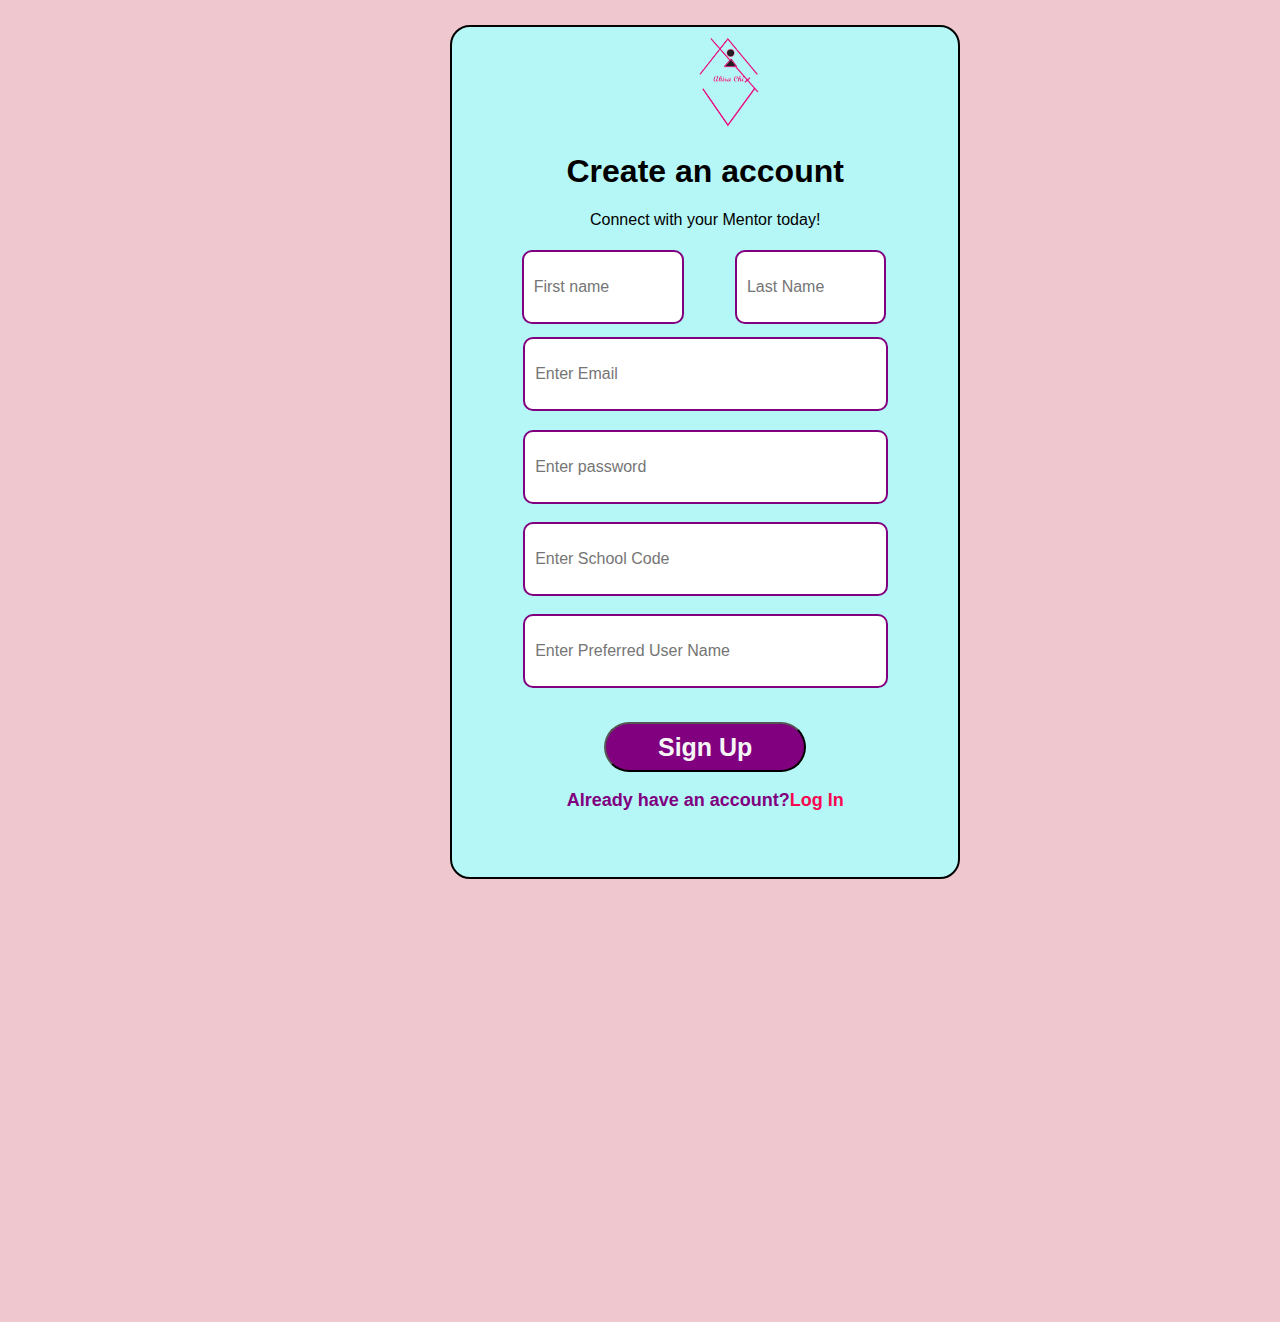
==== commit bc28c7d1: "web" ====
--- a/index.html
+++ b/index.html
@@ -27,22 +27,22 @@
     </div>
         
     <div class="inputs">
-       <div><input name="email" type="email" placeholder="Enter Email"required class="input" required/></div> 
+       <input name="email" type="email" placeholder="Enter Email" class="input-field required" id="inputs" required/>
        
-       <div><input name="password" type="password" placeholder="Enter password" required class="input"/></div> 
+       <div><input name="password" type="password" placeholder="Enter password" class="input-field required" id="inputs"   required/></div> 
 
-       <div><input name="school-code" type="numbers" placeholder="Enter School Code" required class="input"/></div> 
+       <div><input name="number" type="number" placeholder="Enter School Code" class="input-field required" id="inputs"   required/></div> 
 
-       <div><input name="user-name" type="text" placeholder="Enter Preferred User Name" required class="input"/></div> 
+       <div><input name="text" type="text" placeholder="Enter Preferred User Name" class="input-field required"  id="inputs"   required/></div> 
         
 
 
 
     </div>
-    <input type="checkbox" required class="input-tick"/>
+    <!-- <input type="checkbox" required class="input-tick"/>
     <label for="text" id="conditions-statement">I've Read And Agree With <b><a href="terms.html">terms and conditions</a></b>of Chica Exitosa</label>
       
-        
+         -->
 
    <button type="sign up"  id="sign-up-button"><a href="Log-In.html">Sign Up</a></button>
 
--- a/style.css
+++ b/style.css
@@ -1,3 +1,141 @@
+#landing-page-para{
+
+
+width: 98%;
+
+background-color:rgb(42, 41, 41);
+font-size: xx-large;
+color:yellow;
+
+
+
+
+}
+.summmary{
+margin-left: 5%;
+border: 2px solid purple ;
+outline: 40px, solid purple;
+background-image: linear-gradient(rgba(0,0,0,0.5),rgba(0,0,0,0.5)),url('./Media/book.jpg');
+border-radius: 30px;
+margin-top: 5%;
+height: 500px;
+margin-right: 5%;
+
+}
+
+.paragraph{
+    /* display: flex; */
+    justify-content: center;
+}
+
+
+#head-image{
+    margin-left: 35%;
+    border-radius: 10px;
+}
+
+
+
+
+
+
+
+
+
+
+
+
+
+
+ul{
+    list-style: none;
+    padding: 0;
+}
+ul li{
+    cursor: pointer;
+    background-color: #c036c7;
+    position: relative;
+    transition: 0.5s;
+    padding: 15px 10px 15px 50px;
+    font-size: medium;
+}
+ul li:hover {
+    background-color:#cbfcd5 ;
+}
+ul li.checked{
+    background-color: #9c20d1;
+    color: white;
+    text-decoration: dashed;
+}
+ul li.checked::before{
+    content: "";
+    width: 10px;
+    height: 17px;
+    top: 12px;
+    left: 19px;
+    border-color: white;
+    border-style: solid;
+    border-width: 0 3px 3px 0;
+    position: absolute;
+    transform: rotate(60deg);
+}
+.close{
+    position: absolute;
+    right: 0;
+    top:0;
+    padding: 10px 14px 10px 14px;
+}
+.close:hover{
+  background-color: #8719c2;  
+  color: rgb(11, 20, 7);
+}
+input{
+    width: 250px;
+    padding: 10px;
+    margin:0;
+    float:left;
+    font-size: medium;
+    border-radius: 5px;
+    
+}
+.addBtn{
+    padding: 15px;
+    text-align: center;
+    cursor: pointer;
+    color:rgb(4, 41, 109);
+    font-size: medium;
+    background: rgb(196, 39, 220);
+    float: left;
+    border: none;
+    border-radius:5px;
+    width: 20%;
+}
+.addBtn:hover{
+    background-color: #ca4bc8;
+}
+.head{
+    background-color: #6b0878;
+    padding: 40px 50px;
+    color: white;
+    text-align: center;
+}
+.head:after{
+content:"" ;
+display: table;
+clear: both;
+}
+#todo{
+  position: absolute;
+  background-color: white;  
+}
+
+
+
+
+
+
+
+
 /* SIGN UP PAGE */
 
 #logo{
@@ -21,11 +159,11 @@
     border: 2px solid;
     border-radius: 20px;
     /* padding: 20px; */
-    width: 30%;
+    width: 40%;
     margin: 35%;
-    margin-top: 5%;
+    margin-top: 2%;
     background-color: rgb(181, 247, 247);
-    height: 800px;
+    height: 850px;
     /* padding-top: 90px; */
     padding-right: 0px;
    padding-left: 0px;
@@ -50,31 +188,29 @@
     border-radius: 10px;
     border: 2px solid purple;
     margin-left: 40%;
-    
-}
-
-#conditions-statement{
-    margin-left: 0%;
-    margin-top: 10%;
-
-}
-
-.input-tick{
-    margin-left:15%
-}
+    width: 100%;
+    
+}
+/* .box-conditions{
+    display: flex;
+    flex-direction: row;
+} */
+
+
 
 .input-last{
     height: 50px;
     margin: 2%;
     border-radius: 10px;
     border: 2px solid purple;
-    margin-left: 23%;
+    margin-left: 40%;
+    width:100% ;
 }
 .identity{
     display: flex;
     gap: 40px;
 }
-.input{
+#inputs{
     height: 50px;
     margin: 2%;
     border-radius: 10px;
@@ -89,15 +225,15 @@
 }
 #sign-up-button{
     height: 50px;
-    margin-top: 5%;
+    margin-top: 10%;
     width: 40%;
     margin-top: 5%;
     align-items: center;
-    margin-left: 20%;
+    margin-left: 30%;
     color: whitesmoke;
     background-color: purple;
     font-weight: bolder;
-    border-radius: 15px;
+    border-radius: 35px;
 
 }
 
@@ -110,28 +246,14 @@
 
 
 
-
-
-
 /* LOG IN */
 body{
     background-color: rgb(238, 200, 206);
+    font-family: 'Segoe UI', Tahoma, Geneva, Verdana, sans-serif;
 }
 
 .form-log-in{
-    /* border: 2px solid;
-    border-radius: 20px;
-    padding: 20px;
-    width: 30%;
-    margin: 35%;
-    margin-top: 5%;
-    background-color: aqua;
-    height: 700px;
-    padding-top: 90px;
-    padding-right: 0px;
-    justify-content: center; */
-
-
+   
     border: 2px solid;
     border-radius: 20px;
     /* padding: 20px; */
@@ -187,8 +309,8 @@
     margin: 5%;
     height: 150px;
     margin-left: 10%;
-    align-items: center;
-    justify-content: center;
+    /* align-items: center; */
+    /* justify-content: center; */
     border-radius: 25px;
     
 }
@@ -213,13 +335,7 @@
 
 
 #you{
-    /* background-color: purple;
-    border: 2px purple solid;
-    height: 500px;
-    width: 30%;
-    border-radius:10px ;
-    margin-bottom: 0%;
-    padding-bottom: 0%; */
+ 
     background-color: purple;
     height: 600px;
     width: 30%;
@@ -271,6 +387,11 @@
 
 }
 
+#mentor-pp a{
+    color: whitesmoke;
+    
+}
+
 /* TERMS STYLES */
 
 .terms-conditions {
@@ -278,17 +399,7 @@
     margin: 0%;
 }
 .terms-conditions p{
-    /* padding: 20px;
-    border: 2px solid ;
-    margin: 5%;
-    border-radius: 30px; */
-/* 
-    font-style:italic;
-    /* padding: 15px; */
-    /* margin: 20%;
-    font-size: 20px;
-    margin-left: 0%;
-    margin-top: 5%; */ 
+  
     padding: 10px;
     font-style: italic;
     margin-left:20% ;
@@ -318,16 +429,7 @@
 
 
 #terms-button{
-    /* height: 50px;
-    margin-top: 5%;
-    width: 40%;
-    margin-top: 5%;
-    align-items: center;
-    margin-left: 20%;
-    color: whitesmoke;
-    background-color: purple;
-    font-weight: bolder;
-    border-radius: 15px; */
+  
 
 
 
@@ -355,17 +457,15 @@
 /* Landing page */
 
 .logo-and-title{
-    /* display: flex;
-    justify-content: space-between;
-    flex-direction: row-reverse; */
+   
 }
 .page-intro{
     padding: 10px;
    
 }
 
-#landing-page-para{
-    /* font-size: larger; */
+#landing-page-para1{
+ 
     font-style:italic;
     padding: 15px;
     margin: 20%;
@@ -373,9 +473,11 @@
     margin-left: 0%;
     margin-top: 5%;
 
-
-    
-    
+}
+
+#chica-exitosas{
+    font-size: 70px;
+    font-family: 'Lucida Sans', 'Lucida Sans Regular', 'Lucida Grande', 'Lucida Sans Unicode', Geneva, Verdana, sans-serif;
 
 }
 
@@ -407,7 +509,7 @@
 
 .landing-page-head{
     display: flex;
-    flex-direction: row-reverse;
+    flex-direction: row;
     justify-content: center;
     justify-content: space-evenly;
     background-color: purple;
@@ -420,24 +522,17 @@
 
 
 
-
-
-
-
-
-
 /* innerpage */
 
 table{
-    width: 100%;
-    /* justify-content: center; */
-/* margin-left: 0%; */
+    width: 10%;
+   
 border: 5px solid rgb(244, 5, 124);
-padding: 40px;
+
 background-color: purple;
 border-radius: 10px;
 margin-bottom: 5%;
-margin-right: 10%;
+
 }
 
 
@@ -446,7 +541,7 @@
     border: 2px solid black;
     height: 500px;
     width: 25%;
-    /* margin-right: 5%; */
+
 
     
 
@@ -454,31 +549,30 @@
 
 
 tr{
-    /* border: 2px solid black; */
+  
     margin-right: 5%;
-    
-    
-    
+  
     
 }
 .nav-bar{
    display: flex;
    justify-content: center;
-   /* justify-content: space-evenly; */
 gap: 100px;
-    
+margin-left: 20%;
+    align-items: center;
 }
 .nav-bar a{
     text-decoration: none;
     color: rgb(250, 246, 250);
     font-size: 30px;
     font-weight: bold;
+    text-align: center;
+   
 }
 
 
 .tables{
     margin: 5%;
-    margin-left:20% ;
     
 }
 
@@ -493,7 +587,24 @@
 
 }
 
-
+#table-title-achiv{
+    text-align: center;
+    margin-left: 30%;
+    font-size: 40px;
+    padding: 50px;
+    font-weight: 550;
+
+}
+
+
+#table-title-todo{
+    text-align: center;
+    margin-left: 30%;
+    font-size: 40px;
+    padding: 50px;
+    font-weight: 550;
+
+}
 #save-button{
 background: aquamarine;
 border:purple 2px solid;
@@ -521,22 +632,6 @@
 
 
 
-
-
-
-
-
-
-
-
-
-
-
-
-
-
-
-
 /* MENTOR'S PROFILE */
 
 .picture-and-name{
@@ -618,3136 +713,3639 @@
 
 
 
-
-
-
-
 /* MEDIA QUERRIES */
 
 /* Extra small devices (phones) */
 @media (max-width: 575.98px) {
+
+
+
+
+    #landing-page-para{
+
+
+        width: 98%;
+        
+        background-color:rgb(42, 41, 41);
+        font-size: xx-large;
+        color:yellow;
+        
+        
+        
+        
+        }
+        .summmary{
+        margin-left: 5%;
+        border: 2px solid purple ;
+        outline: 40px, solid purple;
+        background-image: linear-gradient(rgba(0,0,0,0.5),rgba(0,0,0,0.5)),url('./Media/book.jpg');
+        border-radius: 30px;
+        margin-top: 5%;
+        height: 500px;
+        margin-right: 5%;
+        
+        }
+        
+        .paragraph{
+            /* display: flex; */
+            justify-content: center;
+        }
+        
+        
+        #head-image{
+            margin-left: 35%;
+            border-radius: 10px;
+        }
+        
+
+        
+
+
+
+
+
+
+    ul{
+        list-style: none;
+        padding: 0;
+    }
+    ul li{
+        cursor: pointer;
+        background-color: #c036c7;
+        position: relative;
+        transition: 0.5s;
+        padding: 15px 10px 15px 50px;
+        font-size: medium;
+    }
+    ul li:hover {
+        background-color:#cbfcd5 ;
+    }
+    ul li.checked{
+        background-color: #9c20d1;
+        color: white;
+        text-decoration: dashed;
+    }
+    ul li.checked::before{
+        content: "";
+        width: 10px;
+        height: 17px;
+        top: 12px;
+        left: 19px;
+        border-color: white;
+        border-style: solid;
+        border-width: 0 3px 3px 0;
+        position: absolute;
+        transform: rotate(60deg);
+    }
+    .close{
+        position: absolute;
+        right: 0;
+        top:0;
+        padding: 10px 14px 10px 14px;
+    }
+    .close:hover{
+      background-color: #8719c2;  
+      color: rgb(11, 20, 7);
+    }
+    input{
+        width: 150px;
+        padding: 10px;
+        margin:0;
+        float:left;
+        font-size: medium;
+        border-radius: 5px;
+        
+    }
+    .addBtn{
+        padding: 15px;
+        text-align: center;
+        cursor: pointer;
+        color:rgb(4, 41, 109);
+        font-size: medium;
+        background: rgb(196, 39, 220);
+        float: left;
+        border: none;
+        border-radius:5px;
+        width: 20%;
+    }
+    .addBtn:hover{
+        background-color: #ca4bc8;
+    }
+    .head{
+        background-color: #6b0878;
+        padding: 40px 50px;
+        color: white;
+        text-align: center;
+    }
+    .head:after{
+    content:"" ;
+    display: table;
+    clear: both;
+    }
+    #todo{
+      position: absolute;
+      background-color: white;  
+    }
+    
+    
+    
+    
+    
+    
+    
+    
     /* SIGN UP PAGE */
-
-#logo{
-    height: 50px;
-}
-
-#account-question{
+    
+    #logo{
+        height: 100px;
+    }
+    
+    #account-question{
+        text-align: center;
+        font-size: large;
+        font-weight: bold;
+        color: purple;
+    }
+    
+    #account-question span a{
+        color: rgb(247, 8, 80);
+        text-decoration: none;
+        
+    }
+    
+    .form{
+        border: 2px solid;
+        border-radius: 20px;
+        /* padding: 20px; */
+        width: 100%;
+        margin: 35%;
+        margin-top: 2%;
+        background-color: rgb(181, 247, 247);
+        height: 850px;
+        /* padding-top: 90px; */
+        padding-right: 0px;
+       padding-left: 0px;
+       margin: 0%;
+    
+        
+    }
+    
+    #logo{
+        margin-left: 40%;
+    }
+    
+    #create-account{
     text-align: center;
-    font-size: large;
-    font-weight: bold;
-    color: purple;
-}
-
-#account-question span a{
-    color: rgb(247, 8, 80);
-    text-decoration: none;
-    
-}
-
-.form{
-    border: 2px solid;
-    border-radius: 20px;
-    /* padding: 20px; */
-    width: 105%;
-    /* margin: 17%; */
-    margin-top: 2%;
-    background-color: rgb(181, 247, 247);
-    height: 700px;
-    /* padding-top: 90px; */
-    padding-right: 0px;
-   padding-left: 0px;
-   margin-left: 0%;
-   margin-right: 0%;
-
-    
-}
-
-#logo{
-    margin-left: 10%;
-}
-
-#create-account{
-text-align: center;
-}
-
-#connect-mentor{
-    text-align: center;
-}
-.input-first{
-    height: 45px;
-    margin: 2%;
-    border-radius: 10px;
-    border: 2px solid purple;
-    margin-left: 10%;
-    
-}
-
-#conditions-statement{
-    margin-left: 0%;
-    margin-top: 5%;
-
-}
-
-.input-tick{
-    margin-left:4%
-}
-
-.input-last{
-    height: 45px;
-    margin: 2%;
-    border-radius: 10px;
-    border: 2px solid purple;
-    /* margin-left: 13%; */
-}
-.identity{
-    display: flex;
-    /* gap: 40px; */
-}
-.input{
-    height: 50px;
-    margin: 2%;
-    border-radius: 10px;
-    border: 2px solid purple;
-    width: 95%;
-    margin-left: 2%;
-}
-
-.inputs{
-    margin-left: 5%;
-    margin-right: 5%;
-}
-#sign-up-button{
-    height: 50px;
-    margin-top: 5%;
-    width: 40%;
-    margin-top: 5%;
-    align-items: center;
-    margin-left: 20%;
-    color: whitesmoke;
-    background-color: purple;
-    font-weight: bolder;
-    border-radius: 15px;
-
-}
-
-#sign-up-button a{
-    text-decoration: none;
-    color: whitesmoke;
-    font-size: 25px;
-    
-}
-
-
-
-
-
-
-/* LOG IN */
-body{
-    background-color: rgb(238, 200, 206);
-    padding: 0%;
-}
-
-.form-log-in{
-    /* border: 2px solid;
-    border-radius: 20px;
-    padding: 20px;
-    width: 30%;
-    margin: 35%;
-    margin-top: 5%;
-    background-color: aqua;
-    height: 700px;
-    padding-top: 90px;
-    padding-right: 0px;
-    justify-content: center; */
-
-
-    border: 2px solid;
-    border-radius: 20px;
-    /* padding: 20px; */
-    width: 100%;
-    /* margin: 35%; */
-    margin-top: 5%;
-    background-color: rgb(181, 247, 247);
-    height: 500px;
-    /* padding-top: 90px; */
-    padding-right: 0px;
-   padding-left: 0px;
-   margin-left: 0%;
-   margin-right: 0%;
-}
-
-
-
-#account-question1{
-    /* text-align: center; */
-    font-size: large;
-    font-weight: bold;
-    color: purple;
-    margin-left:19% ;
-}
-
-
-#connect-mentor{
-    text-align: center;
-}
-
-
-
-#sign-up{
-    color: rgb(241, 25, 61);
-    font-weight: bolder;
-    font-size: large;
-    
-}
-
-
-/* HOME PAGE STYLES */
-
-.profile-pictures{
-    display: flex;
-    justify-content: center;
-    gap: 10px;
-}
-
-
-.logo-and-header{
-    display: flex;
-    border: 6px solid purple;
-    background-color:purple;
-    
-    width: 80%;
-    margin: 5%;
-    height: 150px;
-    margin-left: 10%;
-    align-items: center;
-    justify-content: center;
-    border-radius: 25px;
-    
-}
-
-.nav-bar-links{
-    display: flex;
-    flex-direction: column;
-    /* list-style-type: none; */
-}
-
-
-.nav-bar-links ul a{
-    
-    text-decoration: none;
-    font-size: 20px;
-    /* color: rgb(242, 234, 242); */
-    font-weight: bold;
-    font-size: 30px;
-    
-    
-}
-
-
-#you{
-    /* background-color: purple;
-    border: 2px purple solid;
-    height: 500px;
-    width: 30%;
-    border-radius:10px ;
-    margin-bottom: 0%;
-    padding-bottom: 0%; */
-    background-color: purple;
-    height: 300px;
-    width: 40%;
-    border-radius:10px ;
-    padding: 0%;
-}
-
-
-#mentor{
-    background-color: purple;
-    height: 300px;
-    width: 40%;
-    border-radius:10px ;
-    padding: 0%;
-
-
-
-}
-
-#profile-pic-mentor{
-    width: fit-content;
-    width: 60%;
-    margin-top:0%;
-    margin-bottom: 5%;
-    padding-top: 0%;
-    margin-left: 21%;
-    border-radius: 15px;
-}
-
-
-#profile-pic-mentee{
-    width: fit-content;
-    width: 60%;
-    margin-top:0%;
-    margin-bottom: 0%;
-    padding-top: 0%;
-    margin-left: 21%;
-    border-radius: 15px;
-    padding: 0%;
-}
-
-
-#mentor-pp{
-    font-size: 50px;
-    text-align: center;
-    color: whitesmoke;
-    font-weight: bolder;
-    margin-top: 0%;
-
-}
-
-/* TERMS STYLES */
-
-.terms-conditions {
-    padding: 0%;
-    margin: 0%;
-}
-.terms-conditions p{
-    /* padding: 20px;
-    border: 2px solid ;
-    margin: 5%;
-    border-radius: 30px; */
-/* 
-    font-style:italic;
-    /* padding: 15px; */
-    /* margin: 20%;
-    font-size: 20px;
-    margin-left: 0%;
-    margin-top: 5%; */ 
-    padding: 10px;
-    font-style: italic;
-    margin-left:20% ;
-    margin-right: 20%;
-    font-family: sans-serif;
-   
-
-}
-
-.terms-conditions h2{
-    padding: 0px;
-    font-style: italic;
-    margin-left:20% ;
-    margin-right: 20%;
-    
-
-}
-
-
-.page-heading{
-    text-align: center;
-    font-size: 50px;
-    color: purple;
-    font-family: Georgia, 'Times New Roman', Times, serif;
-
-}
-
-
-#terms-button{
-    /* height: 50px;
-    margin-top: 5%;
-    width: 40%;
-    margin-top: 5%;
-    align-items: center;
-    margin-left: 20%;
-    color: whitesmoke;
-    background-color: purple;
-    font-weight: bolder;
-    border-radius: 15px; */
-
-
-
-    height: 50px;
-    background-color: purple;
-    width: 30%;
-    color: whitesmoke;
-    height: 50px;
-    border-radius: 60px;
-    margin-left: 20%;
-
-}
-
-#terms-button a{
-    text-decoration: none;
-    color: whitesmoke;
-    
-}
-
-
-
-
-
-
-/* Landing page */
-
-.logo-and-title{
-    /* display: flex;
-    justify-content: space-between;
-    flex-direction: row-reverse; */
-}
-.page-intro{
-    padding: 10px;
-   
-}
-
-#landing-page-para{
-    /* font-size: larger; */
-    font-style:italic;
-    padding: 5px;
-    margin: 20%;
-    font-size: 20px;
-    margin-left: 0%;
-    margin-top: 5%;  
-
-}
-
-#about-title{
-font-size: 40px;
-font-weight: bold;
-font-family:'Trebuchet MS', 'Lucida Sans Unicode', 'Lucida Grande', 'Lucida Sans', Arial, sans-serif;
-
-}
-
-.intro-and-picture{
-    display: flex;
-    flex-direction: column;
-    margin-top: 5%;
-    margin-left: 10%;
-    margin-right: 10%;
-} 
-
-
-#mentorship-picture{
-    border-radius: 20px;
-    width: 80%;
-
-}
-
-
-#page-heading{
-    margin-left: 30%;
-}
-
-.landing-page-head{
-    display: flex;
-    flex-direction: row-reverse;
-    justify-content: center;
-    justify-content: space-evenly;
-    background-color: purple;
-    border-radius: 20px;
-    color: whitesmoke;
-    font-size: 20px;
-}
-
-
-
-
-
-
-
-
-
-
-
-/* innerpage */
-
-table{
-    width: 100%;
-    /* justify-content: center; */
-/* margin-left: 0%; */
-border: 5px solid rgb(244, 5, 124);
-padding: 40px;
-background-color: purple;
-border-radius: 10px;
-margin-bottom: 5%;
-margin-right: 0%;
-margin-left: 0%;
-padding-left: 0%;
-padding-right: 0%;
-
-
-}
-
-
-
-td{
-    border: 2px solid black;
-    height: 200px;
-    width: 55%;
-    /* margin-right: 5%; */
-
-    
-
-}
-
-
-tr{
-    /* border: 2px solid black; */
-    /* margin-right: 5%; */
-
-    
-    
-    
-    
-}
-.nav-bar{
-   display: flex;
-   justify-content: center;
-   flex-direction: row;
-   /* justify-content: space-evenly; */
-gap: 15px;
-margin-left: 0%;
-padding-left: 0%;
-    
-}
-.nav-bar a{
-    text-decoration: none;
-    color: rgb(250, 246, 250);
-    font-size: 20px;
-    font-weight: bold;
-}
-
-
-.tables{
-    margin: 5%;
-    margin-left:20% ;
-    
-}
-
-
-
-#table-title{
-    text-align: center;
-    margin-left: 30%;
-    font-size: 20px;
-    padding: 50px;
-    font-weight: 550;
-
-}
-
-
-#save-button{
-background: aquamarine;
-border:purple 2px solid;
-border-radius: 5px;
-width: 100%;
-height: 50px;
-font-size: large;
-color: purple;
-font-weight: bold;
-
-}
-
-
-
-#type-area{
-    height: 400px;
-    width: 100%;
-    
-}
-
-#table-headings{
-color: whitesmoke;
-font-size: x-large;
-}
-
-
-
-
-
-
-
-
-
-
-/* MENTOR'S PROFILE */
-
-.picture-and-name{
-display: flex;
-flex-direction: column;
-margin: 10%;
-justify-content: center;
-gap: 40px;
-
-}
-
-
-.nationality-workplace{
-    display: flex;
-    flex-direction: column;
-    margin: 10%;
-    justify-content: center;
-    gap: 90px;
-
-}
-
-
-.nationality-workplace h2{
-    color: purple;
-    font-size: xx-large;
-}
-
-
-.profession-interests{
-    display: flex;
-    flex-direction: column;
-    margin: 10%;
-    justify-content: center;
-    gap: 10px;
-    
-}
-
-.profession-interests h2{
-    color: purple;
-    font-size: xx-large;
-}
-
-#profile-title{
-text-align: center;
-}
-.profile-section{
-border: 5px solid purple;
-/* margin: 2%; */
-padding: 0%;
-width: 100%;
-/* margin-left: 25%; */
-
-border-radius: 20px;
-height: 1300px;
-padding-top: 0%;
-background-color: white;
-margin-right: 0%;
-margin-left: 0%;
-/* color: rgb(252, 251, 249); */
-
-}
-
-#mentors-name{
-    color: black;
-    font-size: xx-large;
-    font-weight: bold;
-}
-
-
-
-#mentor-profile{
-    background-color: purple;
-    height: 80px;
-    color: whitesmoke;
-    margin-top: 0%;
-
-}
-
-
-
-#profil-picture{
-border-radius: 10px;
-}
-
-
-    /* CSS rules for extra small devices go here */
-  }
-  /* Small devices (phones) */
-  @media (min-width: 576px) and (max-width: 767.98px) {
-    /* CSS rules for small devices go here */
-
-
-
-
-    /* SIGN UP PAGE */
-
-#logo{
-    height: 100px;
-}
-
-#account-question{
-    text-align: center;
-    font-size: large;
-    font-weight: bold;
-    color: purple;
-}
-
-#account-question span a{
-    color: rgb(247, 8, 80);
-    text-decoration: none;
-    
-}
-
-.form{
-    border: 2px solid;
-    border-radius: 20px;
-    /* padding: 20px; */
-    width: 30%;
-    margin: 35%;
-    margin-top: 5%;
-    background-color: rgb(181, 247, 247);
-    height: 800px;
-    /* padding-top: 90px; */
-    padding-right: 0px;
-   padding-left: 0px;
-
-    
-}
-
-#logo{
-    margin-left: 40%;
-}
-
-#create-account{
-text-align: center;
-}
-
-#connect-mentor{
-    text-align: center;
-}
-.input-first{
-    height: 50px;
-    margin: 2%;
-    border-radius: 10px;
-    border: 2px solid purple;
-    margin-left: 40%;
-    
-}
-
-#conditions-statement{
-    margin-left: 0%;
-    margin-top: 10%;
-
-}
-
-.input-tick{
-    margin-left:15%
-}
-
-.input-last{
-    height: 50px;
-    margin: 2%;
-    border-radius: 10px;
-    border: 2px solid purple;
-    margin-left: 23%;
-}
-.identity{
-    display: flex;
-    gap: 40px;
-}
-.input{
-    height: 50px;
-    margin: 2%;
-    border-radius: 10px;
-    border: 2px solid purple;
-    width: 75%;
-    margin-left: 10%;
-}
-
-.inputs{
-    margin-left: 5%;
-    margin-right: 5%;
-}
-#sign-up-button{
-    height: 50px;
-    margin-top: 5%;
-    width: 40%;
-    margin-top: 5%;
-    align-items: center;
-    margin-left: 20%;
-    color: whitesmoke;
-    background-color: purple;
-    font-weight: bolder;
-    border-radius: 15px;
-
-}
-
-#sign-up-button a{
-    text-decoration: none;
-    color: whitesmoke;
-    font-size: 25px;
-    
-}
-
-
-
-
-
-
-/* LOG IN */
-body{
-    background-color: rgb(238, 200, 206);
-}
-
-.form-log-in{
-    /* border: 2px solid;
-    border-radius: 20px;
-    padding: 20px;
-    width: 30%;
-    margin: 35%;
-    margin-top: 5%;
-    background-color: aqua;
-    height: 700px;
-    padding-top: 90px;
-    padding-right: 0px;
-    justify-content: center; */
-
-
-    border: 2px solid;
-    border-radius: 20px;
-    /* padding: 20px; */
-    width: 30%;
-    margin: 35%;
-    margin-top: 5%;
-    background-color: rgb(181, 247, 247);
-    height: 500px;
-    /* padding-top: 90px; */
-    padding-right: 0px;
-   padding-left: 0px;
-}
-
-
-
-#account-question1{
-    /* text-align: center; */
-    font-size: large;
-    font-weight: bold;
-    color: purple;
-    margin-left:19% ;
-}
-
-
-#connect-mentor{
-    text-align: center;
-}
-
-
-
-#sign-up{
-    color: rgb(241, 25, 61);
-    font-weight: bolder;
-    
-}
-
-
-/* HOME PAGE STYLES */
-
-.profile-pictures{
-    display: flex;
-    justify-content: center;
-    gap: 150px;
-}
-
-
-.logo-and-header{
-    display: flex;
-    border: 6px solid purple;
-    background-color:purple;
-    
-    width: 80%;
-    margin: 5%;
-    height: 150px;
-    margin-left: 10%;
-    align-items: center;
-    justify-content: center;
-    border-radius: 25px;
-    
-}
-
-.nav-bar-links{
-    display: flex;
-    flex-direction: column;
-    list-style-type: nonre;
-}
-
-
-.nav-bar-links ul a{
-    
-    text-decoration: none;
-    font-size: 20px;
-    /* color: rgb(242, 234, 242); */
-    font-weight: bold;
-    font-size: 30px;
-    
-    
-}
-
-
-#you{
-    /* background-color: purple;
-    border: 2px purple solid;
-    height: 500px;
-    width: 30%;
-    border-radius:10px ;
-    margin-bottom: 0%;
-    padding-bottom: 0%; */
-    background-color: purple;
-    height: 600px;
-    width: 30%;
-    border-radius:10px ;
-    padding: 0%;
-}
-
-
-#mentor{
-    background-color: purple;
-    height: 600px;
-    width: 30%;
-    border-radius:10px ;
-    padding: 0%;
-
-
-
-}
-
-#profile-pic-mentor{
-    width: fit-content;
-    width: 60%;
-    margin-top:0%;
-    margin-bottom: 5%;
-    padding-top: 0%;
-    margin-left: 21%;
-    border-radius: 15px;
-}
-
-
-#profile-pic-mentee{
-    width: fit-content;
-    width: 60%;
-    margin-top:0%;
-    margin-bottom: 0%;
-    padding-top: 0%;
-    margin-left: 21%;
-    border-radius: 15px;
-    padding: 0%;
-}
-
-
-#mentor-pp{
-    font-size: 50px;
-    text-align: center;
-    color: whitesmoke;
-    font-weight: bolder;
-    margin-top: 0%;
-
-}
-
-/* TERMS STYLES */
-
-.terms-conditions {
-    padding: 0%;
-    margin: 0%;
-}
-.terms-conditions p{
-    /* padding: 20px;
-    border: 2px solid ;
-    margin: 5%;
-    border-radius: 30px; */
-/* 
-    font-style:italic;
-    /* padding: 15px; */
-    /* margin: 20%;
-    font-size: 20px;
-    margin-left: 0%;
-    margin-top: 5%; */ 
-    padding: 10px;
-    font-style: italic;
-    margin-left:20% ;
-    margin-right: 20%;
-    font-family: sans-serif;
-   
-
-}
-
-.terms-conditions h2{
-    padding: 0px;
-    font-style: italic;
-    margin-left:20% ;
-    margin-right: 20%;
-    
-
-}
-
-
-.page-heading{
-    text-align: center;
-    font-size: 50px;
-    color: purple;
-    font-family: Georgia, 'Times New Roman', Times, serif;
-
-}
-
-
-#terms-button{
-    /* height: 50px;
-    margin-top: 5%;
-    width: 40%;
-    margin-top: 5%;
-    align-items: center;
-    margin-left: 20%;
-    color: whitesmoke;
-    background-color: purple;
-    font-weight: bolder;
-    border-radius: 15px; */
-
-
-
-    height: 50px;
-    background-color: purple;
-    width: 20%;
-    color: whitesmoke;
-    height: 50px;
-    border-radius: 60px;
-    margin-left: 40%;
-
-}
-
-#terms-button a{
-    text-decoration: none;
-    color: whitesmoke;
-    
-}
-
-
-
-
-
-
-/* Landing page */
-
-.logo-and-title{
-    /* display: flex;
-    justify-content: space-between;
-    flex-direction: row-reverse; */
-}
-.page-intro{
-    padding: 10px;
-   
-}
-
-#landing-page-para{
-    /* font-size: larger; */
-    font-style:italic;
-    padding: 15px;
-    margin: 20%;
-    font-size: 20px;
-    margin-left: 0%;
-    margin-top: 5%;
-
-
-    
-    
-
-}
-
-#about-title{
-font-size: 40px;
-font-weight: bold;
-font-family:'Trebuchet MS', 'Lucida Sans Unicode', 'Lucida Grande', 'Lucida Sans', Arial, sans-serif;
-
-}
-
-.intro-and-picture{
-    display: flex;
-    flex-direction: row;
-    margin-top: 5%;
-    margin-left: 10%;
-    margin-right: 10%;
-} 
-
-
-#mentorship-picture{
-    border-radius: 60px;
-
-}
-
-
-#page-heading{
-    margin-left: 30%;
-}
-
-.landing-page-head{
-    display: flex;
-    flex-direction: row-reverse;
-    justify-content: center;
-    justify-content: space-evenly;
-    background-color: purple;
-    border-radius: 20px;
-    color: whitesmoke;
-    font-size: 20px;
-}
-
-
-
-
-
-
-
-
-
-
-
-/* innerpage */
-
-table{
-    width: 100%;
-    /* justify-content: center; */
-/* margin-left: 0%; */
-border: 5px solid rgb(244, 5, 124);
-padding: 40px;
-background-color: purple;
-border-radius: 10px;
-margin-bottom: 5%;
-margin-right: 10%;
-}
-
-
-
-td{
-    border: 2px solid black;
-    height: 500px;
-    width: 25%;
-    /* margin-right: 5%; */
-
-    
-
-}
-
-
-tr{
-    /* border: 2px solid black; */
-    margin-right: 5%;
-    
-    
-    
-    
-}
-.nav-bar{
-   display: flex;
-   justify-content: center;
-   /* justify-content: space-evenly; */
-gap: 100px;
-    
-}
-.nav-bar a{
-    text-decoration: none;
-    color: rgb(250, 246, 250);
+    }
+    
+    #connect-mentor{
+        text-align: center;
+    }
+    .input-first{
+        height: 50px;
+        margin: 2%;
+        border-radius: 10px;
+        border: 2px solid purple;
+        margin-left: 30%;
+        width: 70%;
+        
+    }
+    /* .box-conditions{
+        display: flex;
+        flex-direction: row;
+    } */
+    
+    
+    
+    .input-last{
+        height: 50px;
+        margin: 2%;
+        border-radius: 10px;
+        border: 2px solid purple;
+        margin-left: 40%;
+        width:65% ;
+        margin-left: 0%;
+    }
+    .identity{
+        display: flex;
+        gap: 40px;
+    }
+    #inputs{
+        height: 50px;
+        margin: 2%;
+        border-radius: 10px;
+        border: 2px solid purple;
+        width: 75%;
+        margin-left: 10%;
+    }
+    
+    .inputs{
+        margin-left: 5%;
+        margin-right: 5%;
+    }
+    #sign-up-button{
+        height: 50px;
+        margin-top: 10%;
+        width: 40%;
+        margin-top: 5%;
+        align-items: center;
+        margin-left: 30%;
+        color: whitesmoke;
+        background-color: purple;
+        font-weight: bolder;
+        border-radius: 35px;
+    
+    }
+    
+    #sign-up-button a{
+        text-decoration: none;
+        color: whitesmoke;
+        font-size: 15px;
+        
+    }
+    
+    
+    
+    /* LOG IN */
+    body{
+        background-color: rgb(238, 200, 206);
+        font-family: 'Segoe UI', Tahoma, Geneva, Verdana, sans-serif;
+    }
+    
+    .form-log-in{
+        border: 2px solid;
+        border-radius: 20px; 
+        width: 100%;
+        margin-top: 5%;
+        background-color: rgb(181, 247, 247);
+        height: 500px;
+        padding-right: 0px;
+        margin-left: 0%;
+        margin-right: 0%;
+       padding-left: 0px;
+    }
+    
+    
+    
+    #account-question1{
+        /* text-align: center; */
+        font-size: large;
+        font-weight: bold;
+        color: purple;
+        margin-left:19% ;
+    }
+    
+    
+    #connect-mentor{
+        text-align: center;
+    }
+    
+    
+    
+    #sign-up{
+        color: rgb(241, 25, 61);
+        font-weight: bolder;
+        
+    }
+    
+    
+    /* HOME PAGE STYLES */
+    
+    .profile-pictures{
+        display: flex;
+        justify-content: center;
+        gap: 50px;
+    }
+    
+    
+    .logo-and-header{
+        display: flex;
+        border: 6px solid purple;
+        background-color:purple; 
+        width: 95%;
+        gap: 10px;
+        margin: 0%;
+        margin-top: 5%;
+        height: 40px;
+        margin-left: 0%;
+        border-radius: 25px;
+        margin-right: 0%;
+    }
+    
+    .nav-bar-links{
+        display: flex;
+        flex-direction: column;
+        list-style-type: none;
+    }
+    
+    
+    .nav-bar-links ul a{
+        text-decoration: none;
+        font-weight: bold;
+        font-size: 20px;
+        margin-left: 0%;
+        margin-right: 0%;   
+    }
+    
+    
+    #you{
+     
+        background-color: purple;
+        height: 400px;
+        width: 40%;
+        border-radius:10px ;
+        padding: 0%;
+        margin-top: 5%;
+    }
+    
+    
+    #mentor{
+        background-color: purple;
+        height: 400px;
+        width: 40%;
+        border-radius:10px ;
+        padding: 0%;
+        margin-top: 5%;
+    }
+    
+    #profile-pic-mentor{
+        
+        width: 80%;
+        margin-top:0%;
+        margin-bottom: 5%;
+        padding-top: 0%;
+        margin-left: 10%;
+        border-radius: 15px;
+    }
+    
+    
+    #profile-pic-mentee{
+       
+        
+        width: 80%;
+        margin-top:0%;
+        margin-bottom: 0%;
+        padding-top: 0%;
+        /* margin-left: 0%; */
+        border-radius: 15px;
+        padding: 0%;
+        margin-left: 10%;
+    }
+    
+    
+    #mentor-pp{
+        font-size: 50px;
+        text-align: center;
+        color: whitesmoke;
+        font-weight: bolder;
+        margin-top: 0%;
+    
+    }
+    
+    #mentor-pp a{
+        color: whitesmoke;
+        font-size: large;
+        
+    }
+    
+    /* TERMS STYLES */
+    
+    .terms-conditions {
+        padding: 0%;
+        margin: 0%;
+    }
+    .terms-conditions p{
+      
+        padding: 10px;
+        font-style: italic;
+        margin-left:20% ;
+        margin-right: 20%;
+        font-family: sans-serif;
+       
+    
+    }
+    
+    .terms-conditions h2{
+        padding: 0px;
+        font-style: italic;
+        margin-left:20% ;
+        margin-right: 20%;
+        
+    
+    }
+    
+    
+    .page-heading{
+        text-align: center;
+        font-size: 50px;
+        color: purple;
+        font-family: Georgia, 'Times New Roman', Times, serif;
+    
+    }
+    
+    
+    #terms-button{
+      
+    
+    
+    
+        height: 20px;
+        background-color: purple;
+        width: 20%;
+        color: whitesmoke;
+        height: 50px;
+        border-radius: 60px;
+        margin-left: 40%;
+    
+    }
+    
+    #terms-button a{
+        text-decoration: none;
+        color: whitesmoke;
+        
+    }
+    
+    
+    
+    
+    
+    
+    /* Landing page */
+    
+    .logo-and-title{
+       
+    }
+    .page-intro{
+        padding: 0px;
+        margin-right: 0%;
+       
+    }
+    
+    #landing-page-para1{
+     
+        font-style:italic;
+        width: 90%;
+        padding: 0px;
+        margin: 0%;
+        font-size: 15px;
+        margin-left: 0%;
+        margin-top: 5%;
+        margin-right: 0%;
+        padding-right: 0px;
+    
+    }
+    
+    #chica-exitosas{
+        margin-left: 0%;
+        font-size: 30px;
+        font-family: 'Lucida Sans', 'Lucida Sans Regular', 'Lucida Grande', 'Lucida Sans Unicode', Geneva, Verdana, sans-serif;
+    
+    }
+    
+    #about-title{
     font-size: 30px;
     font-weight: bold;
-}
-
-
-.tables{
-    margin: 5%;
-    margin-left:20% ;
-    
-}
-
-
-
-#table-title{
+    font-family:'Trebuchet MS', 'Lucida Sans Unicode', 'Lucida Grande', 'Lucida Sans', Arial, sans-serif;
+    margin-left: 0%;
+    }
+    
+    .intro-and-picture{
+        display: flex;
+        flex-direction: column;
+        margin-top: 0%;
+        margin-left:0%;
+        margin-right:0%;
+        padding-right: 0%;
+        padding: 0%;
+    } 
+    
+    
+    #mentorship-picture{
+        border-radius: 60px;
+    width: 60%;
+    }
+    
+    
+    #page-heading{
+        margin-left: 15%;
+    }
+    
+    .landing-page-head{
+        display: flex;
+        flex-direction: row;
+        justify-content: center;
+        justify-content: space-evenly;
+        background-color: purple;
+        border-radius: 20px;
+        color: whitesmoke;
+        font-size: 10px;
+        width: 100%;
+        margin-left: 0%;
+        gap: 40px;
+    }
+    
+    
+    
+    
+    
+    /* innerpage */
+    
+    table{
+        width: 10%;
+       
+    border: 5px solid rgb(244, 5, 124);
+    
+    background-color: purple;
+    border-radius: 10px;
+    margin-bottom: 5%;
+    
+    }
+    
+    
+    
+    td{
+        border: 2px solid black;
+        height: 500px;
+        width: 25%;
+    }
+    
+    
+    tr{
+      
+        margin-right: 5%;
+      
+        
+    }
+    .nav-bar{
+       display: flex;
+       /* justify-content: center; */
+    gap: 40px;
+    margin-left: 10%;
+        align-items: center;
+    }
+    .nav-bar a{
+        text-decoration: none;
+        color: rgb(250, 246, 250);
+        font-size: 15px;
+        font-weight: bold;
+        text-align: center;
+       
+    }
+    
+    
+    .tables{
+        margin: 5%;
+        
+    }
+    
+    
+    
+    #table-title{
+        text-align: center;
+        margin-left: 30%;
+        font-size: 40px;
+        padding: 50px;
+        font-weight: 550;
+    
+    }
+    
+    #table-title-achiv{
+        text-align: center;
+        margin-left: 30%;
+        font-size: 40px;
+        padding: 50px;
+        font-weight: 550;
+    
+    }
+    
+    
+    #table-title-todo{
+        text-align: center;
+        margin-left: 30%;
+        font-size: 40px;
+        padding: 50px;
+        font-weight: 550;
+    
+    }
+    #save-button{
+    background: aquamarine;
+    border:purple 2px solid;
+    border-radius: 5px;
+    width: 40%;
+    height: 50px;
+    font-size: large;
+    color: purple;
+    font-weight: bold;
+    
+    }
+    
+    
+    
+    #type-area{
+        height: 500px;
+        width: 98%;
+        
+    }
+    
+    #table-headings{
+    color: whitesmoke;
+    font-size: x-large;
+    }
+    
+    
+    
+    /* MENTOR'S PROFILE */
+    
+    .picture-and-name{
+    display: flex;
+    /* margin: 10%; */
+    flex-direction: column;
+    justify-content: center;
+    gap: 5px;
+    }
+    
+    
+    .nationality-workplace{
+        display: flex;
+        flex-direction: column;
+        /* margin: 10%; */
+        justify-content: center;
+        gap: 40px;
+    
+    }
+    
+    
+    .nationality-workplace h2{
+        color: purple;
+        font-size: xx-large;
+    }
+    
+    
+    .profession-interests{
+        display: flex;
+        flex-direction: column;
+        margin: 10%;
+        justify-content: center;
+        gap: 20px;
+        
+    }
+    
+    .profession-interests h2{
+        color: purple;
+        font-size: xx-large;
+    }
+    
+    #profile-title{
     text-align: center;
-    margin-left: 30%;
+    }
+    .profile-section{
+    border: 5px solid purple;
+    margin: 2%;
+    padding: 0%;
+    width: 95%;
+    margin-left: 0%;
+    
+    border-radius: 20px;
+    height: 1200px;
+    padding-top: 0%;
+    background-color: white;
+    /* color: rgb(252, 251, 249); */
+    
+    }
+    
+    #mentors-name{
+        color: black;
+        font-size: xx-large;
+        font-weight: bold;
+    }
+    
+    
+    
+    #mentor-profile{
+        background-color: purple;
+        height: 100px;
+        color: whitesmoke;
+        margin-top: 0%;
+        font-size:large;
+    
+    }
+    
+    
+    
+    #profil-picture{
+    border-radius: 10px;
+    }
+  
+  }
+
+
+
+
+
+  /* Small devices (phones) */
+@media (min-width: 576px) and (max-width: 767.98px) {
+
+
+
+
+    #landing-page-para{
+
+
+        width: 98%;
+        
+        background-color:rgb(42, 41, 41);
+        font-size: xx-large;
+        color:yellow;
+        
+        
+        
+        
+        }
+        .summmary{
+        margin-left: 5%;
+        border: 2px solid purple ;
+        outline: 40px, solid purple;
+        background-image: linear-gradient(rgba(0,0,0,0.5),rgba(0,0,0,0.5)),url('./Media/book.jpg');
+        border-radius: 30px;
+        margin-top: 5%;
+        height: 500px;
+        margin-right: 5%;
+        
+        }
+        
+        .paragraph{
+            /* display: flex; */
+            justify-content: center;
+        }
+        
+        
+        #head-image{
+            margin-left: 35%;
+            border-radius: 10px;
+        }
+        
+
+        
+
+
+
+    /* CSS rules for small devices go here */
+    ul{
+        list-style: none;
+        padding: 0;
+    }
+    ul li{
+        cursor: pointer;
+        background-color: #c036c7;
+        position: relative;
+        transition: 0.5s;
+        padding: 15px 10px 15px 50px;
+        font-size: medium;
+    }
+    ul li:hover {
+        background-color:#cbfcd5 ;
+    }
+    ul li.checked{
+        background-color: #9c20d1;
+        color: white;
+        text-decoration: dashed;
+    }
+    ul li.checked::before{
+        content: "";
+        width: 10px;
+        height: 17px;
+        top: 12px;
+        left: 19px;
+        border-color: white;
+        border-style: solid;
+        border-width: 0 3px 3px 0;
+        position: absolute;
+        transform: rotate(60deg);
+    }
+    .close{
+        position: absolute;
+        right: 0;
+        top:0;
+        padding: 10px 14px 10px 14px;
+    }
+    .close:hover{
+      background-color: #8719c2;  
+      color: rgb(11, 20, 7);
+    }
+    input{
+        width: 250px;
+        padding: 10px;
+        margin:0;
+        float:left;
+        font-size: medium;
+        border-radius: 5px;
+        
+    }
+    .addBtn{
+        padding: 15px;
+        text-align: center;
+        cursor: pointer;
+        color:rgb(4, 41, 109);
+        font-size: medium;
+        background: rgb(196, 39, 220);
+        float: left;
+        border: none;
+        border-radius:5px;
+        width: 20%;
+    }
+    .addBtn:hover{
+        background-color: #ca4bc8;
+    }
+    .head{
+        background-color: #6b0878;
+        padding: 40px 50px;
+        color: white;
+        text-align: center;
+    }
+    .head:after{
+    content:"" ;
+    display: table;
+    clear: both;
+    }
+    #todo{
+      position: absolute;
+      background-color: white;  
+    }
+    
+    
+    
+    
+    
+    
+    
+    
+    /* SIGN UP PAGE */
+    
+    #logo{
+        height: 100px;
+    }
+    
+    #account-question{
+        text-align: center;
+        font-size: large;
+        font-weight: bold;
+        color: purple;
+    }
+    
+    #account-question span a{
+        color: rgb(247, 8, 80);
+        text-decoration: none;
+        
+    }
+    
+    .form{
+        border: 2px solid;
+        border-radius: 20px;
+        /* padding: 20px; */
+        width: 40%;
+        margin: 35%;
+        margin-top: 2%;
+        background-color: rgb(181, 247, 247);
+        height: 850px;
+        /* padding-top: 90px; */
+        padding-right: 0px;
+       padding-left: 0px;
+    
+        
+    }
+    
+    #logo{
+        margin-left: 40%;
+    }
+    
+    #create-account{
+    text-align: center;
+    }
+    
+    #connect-mentor{
+        text-align: center;
+    }
+    .input-first{
+        height: 50px;
+        margin: 2%;
+        border-radius: 10px;
+        border: 2px solid purple;
+        margin-left: 40%;
+        width: 100%;
+        
+    }
+    /* .box-conditions{
+        display: flex;
+        flex-direction: row;
+    } */
+    
+    
+    
+    .input-last{
+        height: 50px;
+        margin: 2%;
+        border-radius: 10px;
+        border: 2px solid purple;
+        margin-left: 40%;
+        width:100% ;
+    }
+    .identity{
+        display: flex;
+        gap: 40px;
+    }
+    #inputs{
+        height: 50px;
+        margin: 2%;
+        border-radius: 10px;
+        border: 2px solid purple;
+        width: 75%;
+        margin-left: 10%;
+    }
+    
+    .inputs{
+        margin-left: 5%;
+        margin-right: 5%;
+    }
+    #sign-up-button{
+        height: 50px;
+        margin-top: 10%;
+        width: 40%;
+        margin-top: 5%;
+        align-items: center;
+        margin-left: 30%;
+        color: whitesmoke;
+        background-color: purple;
+        font-weight: bolder;
+        border-radius: 35px;
+    
+    }
+    
+    #sign-up-button a{
+        text-decoration: none;
+        color: whitesmoke;
+        font-size: 25px;
+        
+    }
+    
+    
+    
+    /* LOG IN */
+    body{
+        background-color: rgb(238, 200, 206);
+        font-family: 'Segoe UI', Tahoma, Geneva, Verdana, sans-serif;
+    }
+    
+    .form-log-in{
+       
+        border: 2px solid;
+        border-radius: 20px;
+        /* padding: 20px; */
+        width: 30%;
+        margin: 35%;
+        margin-top: 5%;
+        background-color: rgb(181, 247, 247);
+        height: 500px;
+        /* padding-top: 90px; */
+        padding-right: 0px;
+       padding-left: 0px;
+    }
+    
+    
+    
+    #account-question1{
+        /* text-align: center; */
+        font-size: large;
+        font-weight: bold;
+        color: purple;
+        margin-left:19% ;
+    }
+    
+    
+    #connect-mentor{
+        text-align: center;
+    }
+    
+    
+    
+    #sign-up{
+        color: rgb(241, 25, 61);
+        font-weight: bolder;
+        
+    }
+    
+    
+    /* HOME PAGE STYLES */
+    
+    .profile-pictures{
+        display: flex;
+        justify-content: center;
+        gap: 150px;
+    }
+    
+    
+    .logo-and-header{
+        display: flex;
+        border: 6px solid purple;
+        background-color:purple;
+        
+        width: 80%;
+        margin: 5%;
+        height: 150px;
+        margin-left: 10%;
+        /* align-items: center; */
+        /* justify-content: center; */
+        border-radius: 25px;
+        
+    }
+    
+    .nav-bar-links{
+        display: flex;
+        flex-direction: column;
+        list-style-type: nonre;
+    }
+    
+    
+    .nav-bar-links ul a{
+        
+        text-decoration: none;
+        font-size: 20px;
+        /* color: rgb(242, 234, 242); */
+        font-weight: bold;
+        font-size: 30px;
+        
+        
+    }
+    
+    
+    #you{
+     
+        background-color: purple;
+        height: 600px;
+        width: 30%;
+        border-radius:10px ;
+        padding: 0%;
+    }
+    
+    
+    #mentor{
+        background-color: purple;
+        height: 600px;
+        width: 30%;
+        border-radius:10px ;
+        padding: 0%;
+    
+    
+    
+    }
+    
+    #profile-pic-mentor{
+        width: fit-content;
+        width: 60%;
+        margin-top:0%;
+        margin-bottom: 5%;
+        padding-top: 0%;
+        margin-left: 21%;
+        border-radius: 15px;
+    }
+    
+    
+    #profile-pic-mentee{
+        width: fit-content;
+        width: 60%;
+        margin-top:0%;
+        margin-bottom: 0%;
+        padding-top: 0%;
+        margin-left: 21%;
+        border-radius: 15px;
+        padding: 0%;
+    }
+    
+    
+    #mentor-pp{
+        font-size: 50px;
+        text-align: center;
+        color: whitesmoke;
+        font-weight: bolder;
+        margin-top: 0%;
+    
+    }
+    
+    #mentor-pp a{
+        color: whitesmoke;
+        
+    }
+    
+    /* TERMS STYLES */
+    
+    .terms-conditions {
+        padding: 0%;
+        margin: 0%;
+    }
+    .terms-conditions p{
+      
+        padding: 10px;
+        font-style: italic;
+        margin-left:20% ;
+        margin-right: 20%;
+        font-family: sans-serif;
+       
+    
+    }
+    
+    .terms-conditions h2{
+        padding: 0px;
+        font-style: italic;
+        margin-left:20% ;
+        margin-right: 20%;
+        
+    
+    }
+    
+    
+    .page-heading{
+        text-align: center;
+        font-size: 50px;
+        color: purple;
+        font-family: Georgia, 'Times New Roman', Times, serif;
+    
+    }
+    
+    
+    #terms-button{
+      
+    
+    
+    
+        height: 50px;
+        background-color: purple;
+        width: 20%;
+        color: whitesmoke;
+        height: 50px;
+        border-radius: 60px;
+        margin-left: 40%;
+    
+    }
+    
+    #terms-button a{
+        text-decoration: none;
+        color: whitesmoke;
+        
+    }
+    
+    
+    
+    
+    
+    
+    /* Landing page */
+    
+    .logo-and-title{
+       
+    }
+    .page-intro{
+        padding: 10px;
+       
+    }
+    
+    #landing-page-para1{
+     
+        font-style:italic;
+        padding: 15px;
+        margin: 20%;
+        font-size: 20px;
+        margin-left: 0%;
+        margin-top: 5%;
+    
+    }
+    
+    #chica-exitosas{
+        font-size: 70px;
+        font-family: 'Lucida Sans', 'Lucida Sans Regular', 'Lucida Grande', 'Lucida Sans Unicode', Geneva, Verdana, sans-serif;
+    
+    }
+    
+    #about-title{
     font-size: 40px;
-    padding: 50px;
-    font-weight: 550;
-
-}
-
-
-#save-button{
-background: aquamarine;
-border:purple 2px solid;
-border-radius: 5px;
-width: 40%;
-height: 50px;
-font-size: large;
-color: purple;
-font-weight: bold;
-
-}
-
-
-
-#type-area{
-    height: 500px;
-    width: 98%;
-    
-}
-
-#table-headings{
-color: whitesmoke;
-font-size: x-large;
-}
-
-
-
-
-
-
-
-
-
-
-
-
-
-
-
-
-
-
-
-/* MENTOR'S PROFILE */
-
-.picture-and-name{
-display: flex;
-margin: 10%;
-justify-content: center;
-gap: 90px;
-}
-
-
-.nationality-workplace{
+    font-weight: bold;
+    font-family:'Trebuchet MS', 'Lucida Sans Unicode', 'Lucida Grande', 'Lucida Sans', Arial, sans-serif;
+    
+    }
+    
+    .intro-and-picture{
+        display: flex;
+        flex-direction: row;
+        margin-top: 5%;
+        margin-left: 10%;
+        margin-right: 10%;
+    } 
+    
+    
+    #mentorship-picture{
+        border-radius: 60px;
+    
+    }
+    
+    
+    #page-heading{
+        margin-left: 30%;
+    }
+    
+    .landing-page-head{
+        display: flex;
+        flex-direction: row;
+        justify-content: center;
+        justify-content: space-evenly;
+        background-color: purple;
+        border-radius: 20px;
+        color: whitesmoke;
+        font-size: 20px;
+    }
+    
+    
+    
+    
+    
+    /* innerpage */
+    
+    table{
+        width: 10%;
+       
+    border: 5px solid rgb(244, 5, 124);
+    
+    background-color: purple;
+    border-radius: 10px;
+    margin-bottom: 5%;
+    
+    }
+    
+    
+    
+    td{
+        border: 2px solid black;
+        height: 500px;
+        width: 25%;
+    
+    
+        
+    
+    }
+    
+    
+    tr{
+      
+        margin-right: 5%;
+      
+        
+    }
+    .nav-bar{
+       display: flex;
+       justify-content: center;
+    gap: 100px;
+    margin-left: 20%;
+        align-items: center;
+    }
+    .nav-bar a{
+        text-decoration: none;
+        color: rgb(250, 246, 250);
+        font-size: 30px;
+        font-weight: bold;
+        text-align: center;
+       
+    }
+    
+    
+    .tables{
+        margin: 5%;
+        
+    }
+    
+    
+    
+    #table-title{
+        text-align: center;
+        margin-left: 30%;
+        font-size: 40px;
+        padding: 50px;
+        font-weight: 550;
+    
+    }
+    
+    #table-title-achiv{
+        text-align: center;
+        margin-left: 30%;
+        font-size: 40px;
+        padding: 50px;
+        font-weight: 550;
+    
+    }
+    
+    
+    #table-title-todo{
+        text-align: center;
+        margin-left: 30%;
+        font-size: 40px;
+        padding: 50px;
+        font-weight: 550;
+    
+    }
+    #save-button{
+    background: aquamarine;
+    border:purple 2px solid;
+    border-radius: 5px;
+    width: 40%;
+    height: 50px;
+    font-size: large;
+    color: purple;
+    font-weight: bold;
+    
+    }
+    
+    
+    
+    #type-area{
+        height: 500px;
+        width: 98%;
+        
+    }
+    
+    #table-headings{
+    color: whitesmoke;
+    font-size: x-large;
+    }
+    
+    
+    
+    /* MENTOR'S PROFILE */
+    
+    .picture-and-name{
     display: flex;
     margin: 10%;
     justify-content: center;
     gap: 90px;
-
-}
-
-
-.nationality-workplace h2{
+    }
+    
+    
+    .nationality-workplace{
+        display: flex;
+        margin: 10%;
+        justify-content: center;
+        gap: 90px;
+    
+    }
+    
+    
+    .nationality-workplace h2{
+        color: purple;
+        font-size: xx-large;
+    }
+    
+    
+    .profession-interests{
+        display: flex;
+        margin: 10%;
+        justify-content: center;
+        gap: 90px;
+        
+    }
+    
+    .profession-interests h2{
+        color: purple;
+        font-size: xx-large;
+    }
+    
+    #profile-title{
+    text-align: center;
+    }
+    
+    .profile-section{
+    border: 5px solid purple;
+    margin: 2%;
+    padding: 0%;
+    width: 85%;
+    margin-left: 25%;
+    
+    border-radius: 20px;
+    height: 850px;
+    padding-top: 0%;
+    background-color: white;
+    /* color: rgb(252, 251, 249); */
+    
+    }
+    
+    #mentors-name{
+        color: black;
+        font-size: xx-large;
+        font-weight: bold;
+    }
+    
+    
+    
+    #mentor-profile{
+        background-color: purple;
+        height: 80px;
+        color: whitesmoke;
+        margin-top: 0%;
+    
+    }
+    
+    
+    
+    #profil-picture{
+    border-radius: 10px;
+    }
+    
+
+
+  }
+
+
+
+  /* Medium devices (tablets) */
+@media (min-width: 768px) and (max-width: 991.98px) {
+
+    #landing-page-para{
+
+
+        width: 98%;
+        
+        background-color:rgb(42, 41, 41);
+        font-size: xx-large;
+        color:yellow;
+        
+        
+        
+        
+        }
+        .summmary{
+        margin-left: 5%;
+        border: 2px solid purple ;
+        outline: 40px, solid purple;
+        background-image: linear-gradient(rgba(0,0,0,0.5),rgba(0,0,0,0.5)),url('./Media/book.jpg');
+        border-radius: 30px;
+        margin-top: 5%;
+        height: 500px;
+        margin-right: 5%;
+        
+        }
+        
+        .paragraph{
+            /* display: flex; */
+            justify-content: center;
+        }
+        
+        
+        #head-image{
+            margin-left: 35%;
+            border-radius: 10px;
+        }
+        
+        
+        
+        
+        
+        
+        
+        
+        
+        
+        
+        
+        
+        
+
+
+        
+        
+
+    /* CSS rules for medium devices go here */
+    ul{
+        list-style: none;
+        padding: 0;
+    }
+    ul li{
+        cursor: pointer;
+        background-color: #c036c7;
+        position: relative;
+        transition: 0.5s;
+        padding: 15px 10px 15px 50px;
+        font-size: medium;
+    }
+    ul li:hover {
+        background-color:#cbfcd5 ;
+    }
+    ul li.checked{
+        background-color: #9c20d1;
+        color: white;
+        text-decoration: dashed;
+    }
+    ul li.checked::before{
+        content: "";
+        width: 10px;
+        height: 17px;
+        top: 12px;
+        left: 19px;
+        border-color: white;
+        border-style: solid;
+        border-width: 0 3px 3px 0;
+        position: absolute;
+        transform: rotate(60deg);
+    }
+    .close{
+        position: absolute;
+        right: 0;
+        top:0;
+        padding: 10px 14px 10px 14px;
+    }
+    .close:hover{
+      background-color: #8719c2;  
+      color: rgb(11, 20, 7);
+    }
+    input{
+        width: 250px;
+        padding: 10px;
+        margin:0;
+        float:left;
+        font-size: medium;
+        border-radius: 5px;
+        
+    }
+    .addBtn{
+        padding: 15px;
+        text-align: center;
+        cursor: pointer;
+        color:rgb(4, 41, 109);
+        font-size: medium;
+        background: rgb(196, 39, 220);
+        float: left;
+        border: none;
+        border-radius:5px;
+        width: 20%;
+    }
+    .addBtn:hover{
+        background-color: #ca4bc8;
+    }
+    .head{
+        background-color: #6b0878;
+        padding: 40px 50px;
+        color: white;
+        text-align: center;
+    }
+    .head:after{
+    content:"" ;
+    display: table;
+    clear: both;
+    }
+    #todo{
+      position: absolute;
+      background-color: white;  
+    }
+    
+    
+    
+    
+    
+    
+    
+    
+    /* SIGN UP PAGE */
+    
+    #logo{
+        height: 100px;
+    }
+    
+    #account-question{
+        text-align: center;
+        font-size: large;
+        font-weight: bold;
+        color: purple;
+    }
+    
+    #account-question span a{
+        color: rgb(247, 8, 80);
+        text-decoration: none;
+        
+    }
+    
+    .form{
+        border: 2px solid;
+        border-radius: 20px;
+        /* padding: 20px; */
+        width: 90%;
+        margin: 0%;
+        margin-top: 2%;
+        background-color: rgb(181, 247, 247);
+        height: 850px;
+        /* padding-top: 90px; */
+        padding-right: 0px;
+       padding-left: 0px;
+       margin-right: 0%;
+       margin-left: 3%;
+    
+        
+    }
+    
+    #logo{
+        margin-left: 40%;
+    }
+    
+    #create-account{
+    text-align: center;
+    }
+    
+    #connect-mentor{
+        text-align: center;
+    }
+    .input-first{
+        height: 50px;
+        margin: 2%;
+        border-radius: 10px;
+        border: 2px solid purple;
+        margin-left: 40%;
+        width: 100%;
+        
+    }
+    /* .box-conditions{
+        display: flex;
+        flex-direction: row;
+    } */
+    
+    
+    
+    .input-last{
+        height: 50px;
+        margin: 2%;
+        border-radius: 10px;
+        border: 2px solid purple;
+        margin-left: 40%;
+        width:100% ;
+    }
+    .identity{
+        display: flex;
+        gap: 40px;
+    }
+    #inputs{
+        height: 50px;
+        margin: 2%;
+        border-radius: 10px;
+        border: 2px solid purple;
+        width: 75%;
+        margin-left: 10%;
+    }
+    
+    .inputs{
+        margin-left: 5%;
+        margin-right: 5%;
+    }
+    #sign-up-button{
+        height: 50px;
+        margin-top: 10%;
+        width: 40%;
+        margin-top: 5%;
+        align-items: center;
+        margin-left: 30%;
+        color: whitesmoke;
+        background-color: purple;
+        font-weight: bolder;
+        border-radius: 35px;
+    
+    }
+    
+    #sign-up-button a{
+        text-decoration: none;
+        color: whitesmoke;
+        font-size: 25px;
+        
+    }
+    
+    
+    
+    /* LOG IN */
+    body{
+        background-color: rgb(238, 200, 206);
+        font-family: 'Segoe UI', Tahoma, Geneva, Verdana, sans-serif;
+        padding: 0%;
+        margin: 0%;
+        
+    }
+    
+    .form-log-in{
+       
+        border: 2px solid;
+        border-radius: 20px;
+        /* padding: 20px; */
+        width: 90%;
+        margin: 5%;
+        margin-top: 5%;
+        background-color: rgb(181, 247, 247);
+        height: 500px;
+        /* padding-top: 90px; */
+        padding-right: 0px;
+       padding-left: 0px;
+       margin-right: 3%;
+    }
+    
+    
+    
+    #account-question1{
+        /* text-align: center; */
+        font-size: large;
+        font-weight: bold;
+        color: purple;
+        margin-left:19% ;
+    }
+    
+    
+    #connect-mentor{
+        text-align: center;
+    }
+    
+    
+    
+    #sign-up{
+        color: rgb(241, 25, 61);
+        font-weight: bolder;
+        
+    }
+    
+    
+    /* HOME PAGE STYLES */
+    
+    .profile-pictures{
+        display: flex;
+        justify-content: center;
+        align-items: center;
+        gap: 50px;
+    }
+    
+    
+    .logo-and-header{
+        display: flex;
+        
+        border: 6px solid purple;
+        background-color:purple;
+        width: 95%;
+        margin: 5%;
+        height: 150px;
+        margin-left: 10%;
+      font-size: 20px;
+        border-radius: 25px;
+        align-items: center;
+        margin-left: 2%;
+        
+    }
+    
+    .nav-bar-links{
+        display: flex;
+        flex-direction: column;
+        list-style-type: none;
+    }
+    
+    
+    .nav-bar-links ul a{
+        
+        text-decoration: none;
+        font-size: 20px;
+        font-weight: bold;
+        font-size: 20px;
+        gap: 0px;
+        
+        
+    }
+    
+    
+    #you{
+     
+        background-color: purple;
+        height: 400px;
+        width: 30%;
+        border-radius:10px ;
+        padding: 0%;
+    }
+    
+    
+    #mentor{
+        background-color: purple;
+        height: 400px;
+        width: 30%;
+        border-radius:10px ;
+        padding: 0%;
+    
+    
+    
+    }
+    
+    #profile-pic-mentor{
+        width: fit-content;
+        width: 60%;
+        margin-top:0%;
+        margin-bottom: 5%;
+        padding-top: 0%;
+        margin-left: 21%;
+        border-radius: 15px;
+    }
+    
+    
+    #profile-pic-mentee{
+        width: fit-content;
+        width: 60%;
+        margin-top:0%;
+        margin-bottom: 0%;
+        padding-top: 0%;
+        margin-left: 21%;
+        border-radius: 15px;
+        padding: 0%;
+    }
+    
+    
+    #mentor-pp{
+        font-size: 50px;
+        text-align: center;
+        color: whitesmoke;
+        font-weight: bolder;
+        margin-top: 0%;
+    
+    }
+    
+    #mentor-pp a{
+        color: whitesmoke;
+        
+    }
+    
+    /* TERMS STYLES */
+    
+    .terms-conditions {
+        padding: 0%;
+        margin: 0%;
+    }
+    .terms-conditions p{
+      
+        padding: 10px;
+        font-style: italic;
+        margin-left:20% ;
+        margin-right: 20%;
+        font-family: sans-serif;
+       
+    
+    }
+    
+    .terms-conditions h2{
+        padding: 0px;
+        font-style: italic;
+        margin-left:20% ;
+        margin-right: 20%;
+        
+    
+    }
+    
+    
+    .page-heading{
+        text-align: center;
+        font-size: 50px;
+        color: purple;
+        font-family: Georgia, 'Times New Roman', Times, serif;
+    
+    }
+    
+    
+    #terms-button{
+      
+    
+    
+    
+        height: 50px;
+        background-color: purple;
+        width: 20%;
+        color: whitesmoke;
+        height: 50px;
+        border-radius: 60px;
+        margin-left: 40%;
+    
+    }
+    
+    #terms-button a{
+        text-decoration: none;
+        color: whitesmoke;
+        
+    }
+    
+    
+    
+    
+    
+    
+    /* Landing page */
+    
+    .logo-and-title{
+       
+    }
+    .page-intro{
+       
+       
+    }
+    
+    #landing-page-para1{
+     
+        font-style:italic;
+        /* padding: 15px; */
+        margin-bottom: 20%;
+        font-size: 20px;
+        margin-left: 0%;
+        margin-top: 5%;
+    
+    }
+    
+    #chica-exitosas{
+        font-size: 30px;
+        font-family: 'Lucida Sans', 'Lucida Sans Regular', 'Lucida Grande', 'Lucida Sans Unicode', Geneva, Verdana, sans-serif;
+    
+    }
+    
+    #about-title{
+    font-size: 40px;
+    font-weight: bold;
+    font-family:'Trebuchet MS', 'Lucida Sans Unicode', 'Lucida Grande', 'Lucida Sans', Arial, sans-serif;
+    
+    }
+    
+    .intro-and-picture{
+        display: flex;
+        flex-direction: column;
+        /* margin-top: 5%; */
+        padding: 0%;
+        padding-right: 0%;
+        margin-left: 0%;
+        margin-right: 0%;
+    } 
+    
+    
+    #mentorship-picture{
+        border-radius: 60px;
+        padding: 0%;
+        margin: 0%;
+    
+    }
+    
+    
+    #page-heading{
+      
+    }
+    
+    .landing-page-head{
+        display: flex;
+        flex-direction: row;
+        justify-content: center;
+        justify-content: space-evenly;
+        background-color: purple;
+        border-radius: 20px;
+        color: whitesmoke;
+        font-size: large;
+        width:70% ;
+        height: 120px;
+        margin: 0%;
+    }
+    
+    
+    
+    
+    
+    /* innerpage */
+    
+    table{
+        width: 10%;
+       
+    border: 5px solid rgb(244, 5, 124);
+    
+    background-color: purple;
+    border-radius: 10px;
+    margin-bottom: 5%;
+    
+    }
+    
+    
+    
+    td{
+        border: 2px solid black;
+        height: 500px;
+        width: 25%;
+    
+    
+        
+    
+    }
+    
+    
+    tr{
+      
+        margin-right: 5%;
+      
+        
+    }
+    .nav-bar{
+       display: flex;
+       justify-content: center;
+    gap: 100px;
+    margin-left: 20%;
+        align-items: center;
+    }
+    .nav-bar a{
+        text-decoration: none;
+        color: rgb(250, 246, 250);
+        font-size: 30px;
+        font-weight: bold;
+        text-align: center;
+       
+    }
+    
+    
+    .tables{
+        margin: 5%;
+        
+    }
+    
+    
+    
+    #table-title{
+        text-align: center;
+        margin-left: 30%;
+        font-size: 40px;
+        padding: 50px;
+        font-weight: 550;
+    
+    }
+    
+    #table-title-achiv{
+        text-align: center;
+        margin-left: 30%;
+        font-size: 40px;
+        padding: 50px;
+        font-weight: 550;
+    
+    }
+    
+    
+    #table-title-todo{
+        text-align: center;
+        margin-left: 30%;
+        font-size: 40px;
+        padding: 50px;
+        font-weight: 550;
+    
+    }
+    #save-button{
+    background: aquamarine;
+    border:purple 2px solid;
+    border-radius: 5px;
+    width: 40%;
+    height: 50px;
+    font-size: large;
     color: purple;
-    font-size: xx-large;
-}
-
-
-.profession-interests{
+    font-weight: bold;
+    
+    }
+    
+    
+    
+    #type-area{
+        height: 500px;
+        width: 98%;
+        
+    }
+    
+    #table-headings{
+    color: whitesmoke;
+    font-size: x-large;
+    }
+    
+    
+    
+    /* MENTOR'S PROFILE */
+    
+    .picture-and-name{
     display: flex;
     margin: 10%;
     justify-content: center;
     gap: 90px;
-    
-}
-
-.profession-interests h2{
+    }
+    
+    
+    .nationality-workplace{
+        display: flex;
+        margin: 10%;
+        justify-content: center;
+        gap: 90px;
+    
+    }
+    
+    
+    .nationality-workplace h2{
+        color: purple;
+        font-size: xx-large;
+    }
+    
+    
+    .profession-interests{
+        display: flex;
+        margin: 10%;
+        justify-content: center;
+        gap: 90px;
+        
+    }
+    
+    .profession-interests h2{
+        color: purple;
+        font-size: xx-large;
+    }
+    
+    #profile-title{
+    text-align: center;
+    }
+    .profile-section{
+    border: 5px solid purple;
+    margin: 0%;
+    padding: 0%;
+    width: 90%;
+    margin-left: 0%;
+    margin-right: 0%;
+    
+    border-radius: 20px;
+    height: 850px;
+    padding-top: 0%;
+    background-color: white;
+    /* color: rgb(252, 251, 249); */
+    
+    }
+    
+    #mentors-name{
+        color: black;
+        font-size: xx-large;
+        font-weight: bold;
+    }
+    
+    
+    
+    #mentor-profile{
+        background-color: purple;
+        height: 80px;
+        color: whitesmoke;
+        margin-top: 0%;
+        
+    
+    }
+    
+    
+    
+    #profil-picture{
+    border-radius: 10px;
+    }
+    
+  }
+
+
+
+  /* Large devices (desktops) */
+@media (min-width: 992px) and (max-width: 1199.98px) {
+
+
+
+
+
+    #landing-page-para{
+
+
+        width: 98%;
+        
+        background-color:rgb(42, 41, 41);
+        font-size: xx-large;
+        color:yellow;
+        
+        
+        
+        
+        }
+        .summmary{
+        margin-left: 5%;
+        border: 2px solid purple ;
+        outline: 40px, solid purple;
+        background-image: linear-gradient(rgba(0,0,0,0.5),rgba(0,0,0,0.5)),url('./Media/book.jpg');
+        border-radius: 30px;
+        margin-top: 5%;
+        height: 500px;
+        margin-right: 5%;
+        
+        }
+        
+        .paragraph{
+            /* display: flex; */
+            justify-content: center;
+        }
+        
+        
+        #head-image{
+            margin-left: 35%;
+            border-radius: 10px;
+        }
+        
+        
+        
+        
+        
+        
+        
+        
+        
+        
+        
+        
+        
+        
+    /* CSS rules for large devices go here */
+
+
+    ul{
+        list-style: none;
+        padding: 0;
+    }
+    ul li{
+        cursor: pointer;
+        background-color: #c036c7;
+        position: relative;
+        transition: 0.5s;
+        padding: 15px 10px 15px 50px;
+        font-size: medium;
+    }
+    ul li:hover {
+        background-color:#cbfcd5 ;
+    }
+    ul li.checked{
+        background-color: #9c20d1;
+        color: white;
+        text-decoration: dashed;
+    }
+    ul li.checked::before{
+        content: "";
+        width: 10px;
+        height: 17px;
+        top: 12px;
+        left: 19px;
+        border-color: white;
+        border-style: solid;
+        border-width: 0 3px 3px 0;
+        position: absolute;
+        transform: rotate(60deg);
+    }
+    .close{
+        position: absolute;
+        right: 0;
+        top:0;
+        padding: 10px 14px 10px 14px;
+    }
+    .close:hover{
+      background-color: #8719c2;  
+      color: rgb(11, 20, 7);
+    }
+    input{
+        width: 250px;
+        padding: 10px;
+        margin:0;
+        float:left;
+        font-size: medium;
+        border-radius: 5px;
+        
+    }
+    .addBtn{
+        padding: 15px;
+        text-align: center;
+        cursor: pointer;
+        color:rgb(4, 41, 109);
+        font-size: medium;
+        background: rgb(196, 39, 220);
+        float: left;
+        border: none;
+        border-radius:5px;
+        width: 20%;
+    }
+    .addBtn:hover{
+        background-color: #ca4bc8;
+    }
+    .head{
+        background-color: #6b0878;
+        padding: 40px 50px;
+        color: white;
+        text-align: center;
+    }
+    .head:after{
+    content:"" ;
+    display: table;
+    clear: both;
+    }
+    #todo{
+      position: absolute;
+      background-color: white;  
+    }
+    
+    
+    
+    
+    
+    
+    
+    
+    /* SIGN UP PAGE */
+    
+    #logo{
+        height: 100px;
+    }
+    
+    #account-question{
+        text-align: center;
+        font-size: large;
+        font-weight: bold;
+        color: purple;
+    }
+    
+    #account-question span a{
+        color: rgb(247, 8, 80);
+        text-decoration: none;
+        
+    }
+    
+    .form{
+        border: 2px solid;
+        border-radius: 20px;
+        /* padding: 20px; */
+        width: 40%;
+        margin: 35%;
+        margin-top: 2%;
+        background-color: rgb(181, 247, 247);
+        height: 850px;
+        /* padding-top: 90px; */
+        padding-right: 0px;
+       padding-left: 0px;
+    
+        
+    }
+    
+    #logo{
+        margin-left: 40%;
+    }
+    
+    #create-account{
+    text-align: center;
+    }
+    
+    #connect-mentor{
+        text-align: center;
+    }
+    .input-first{
+        height: 50px;
+        margin: 2%;
+        border-radius: 10px;
+        border: 2px solid purple;
+        margin-left: 30%;
+        width: 60%;
+        
+    }
+    /* .box-conditions{
+        display: flex;
+        flex-direction: row;
+    } */
+    
+    
+    
+    .input-last{
+        height: 50px;
+        margin: 2%;
+        border-radius: 10px;
+        border: 2px solid purple;
+        margin-left: 0%;
+        width:60% ;
+    }
+    .identity{
+        display: flex;
+        gap: 40px;
+    }
+    #inputs{
+        height: 50px;
+        margin: 2%;
+        border-radius: 10px;
+        border: 2px solid purple;
+        width: 75%;
+        margin-left: 10%;
+    }
+    
+    .inputs{
+        margin-left: 5%;
+        margin-right: 5%;
+    }
+    #sign-up-button{
+        height: 50px;
+        margin-top: 10%;
+        width: 40%;
+        margin-top: 5%;
+        align-items: center;
+        margin-left: 30%;
+        color: whitesmoke;
+        background-color: purple;
+        font-weight: bolder;
+        border-radius: 35px;
+    
+    }
+    
+    #sign-up-button a{
+        text-decoration: none;
+        color: whitesmoke;
+        font-size: 25px;
+        
+    }
+    
+    
+    
+    /* LOG IN */
+    body{
+        background-color: rgb(238, 200, 206);
+        font-family: 'Segoe UI', Tahoma, Geneva, Verdana, sans-serif;
+    }
+    
+    .form-log-in{
+       
+        border: 2px solid;
+        border-radius: 20px;
+        /* padding: 20px; */
+        width: 30%;
+        margin: 35%;
+        margin-top: 5%;
+        background-color: rgb(181, 247, 247);
+        height: 500px;
+        /* padding-top: 90px; */
+        padding-right: 0px;
+       padding-left: 0px;
+    }
+    
+    
+    
+    #account-question1{
+        /* text-align: center; */
+        font-size: large;
+        font-weight: bold;
+        color: purple;
+        margin-left:19% ;
+    }
+    
+    
+    #connect-mentor{
+        text-align: center;
+    }
+    
+    
+    
+    #sign-up{
+        color: rgb(241, 25, 61);
+        font-weight: bolder;
+        
+    }
+    
+    
+    /* HOME PAGE STYLES */
+    
+    .profile-pictures{
+        display: flex;
+        justify-content: center;
+        gap: 150px;
+    }
+    
+    
+    .logo-and-header{
+        display: flex;
+        border: 6px solid purple;
+        background-color:purple;
+        
+        width: 80%;
+        margin: 5%;
+        height: 150px;
+        margin-left: 10%;
+        /* align-items: center; */
+        /* justify-content: center; */
+        border-radius: 25px;
+        
+    }
+    
+    .nav-bar-links{
+        display: flex;
+        flex-direction: column;
+        list-style-type: nonre;
+    }
+    
+    
+    .nav-bar-links ul a{
+        
+        text-decoration: none;
+        font-size: 20px;
+        /* color: rgb(242, 234, 242); */
+        font-weight: bold;
+        font-size: 30px;
+        
+        
+    }
+    
+    
+    #you{
+     
+        background-color: purple;
+        height: 600px;
+        width: 30%;
+        border-radius:10px ;
+        padding: 0%;
+    }
+    
+    
+    #mentor{
+        background-color: purple;
+        height: 600px;
+        width: 30%;
+        border-radius:10px ;
+        padding: 0%;
+    
+    
+    
+    }
+    
+    #profile-pic-mentor{
+        width: fit-content;
+        width: 60%;
+        margin-top:0%;
+        margin-bottom: 5%;
+        padding-top: 0%;
+        margin-left: 21%;
+        border-radius: 15px;
+    }
+    
+    
+    #profile-pic-mentee{
+        width: fit-content;
+        width: 60%;
+        margin-top:0%;
+        margin-bottom: 0%;
+        padding-top: 0%;
+        margin-left: 21%;
+        border-radius: 15px;
+        padding: 0%;
+    }
+    
+    
+    #mentor-pp{
+        font-size: 50px;
+        text-align: center;
+        color: whitesmoke;
+        font-weight: bolder;
+        margin-top: 0%;
+    
+    }
+    
+    #mentor-pp a{
+        color: whitesmoke;
+        
+    }
+    
+    /* TERMS STYLES */
+    
+    .terms-conditions {
+        padding: 0%;
+        margin: 0%;
+    }
+    .terms-conditions p{
+      
+        padding: 10px;
+        font-style: italic;
+        margin-left:20% ;
+        margin-right: 20%;
+        font-family: sans-serif;
+       
+    
+    }
+    
+    .terms-conditions h2{
+        padding: 0px;
+        font-style: italic;
+        margin-left:20% ;
+        margin-right: 20%;
+        
+    
+    }
+    
+    
+    .page-heading{
+        text-align: center;
+        font-size: 50px;
+        color: purple;
+        font-family: Georgia, 'Times New Roman', Times, serif;
+    
+    }
+    
+    
+    #terms-button{
+      
+    
+    
+    
+        height: 50px;
+        background-color: purple;
+        width: 20%;
+        color: whitesmoke;
+        height: 50px;
+        border-radius: 60px;
+        margin-left: 40%;
+    
+    }
+    
+    #terms-button a{
+        text-decoration: none;
+        color: whitesmoke;
+        
+    }
+    
+    
+    
+    
+    
+    
+    /* Landing page */
+    
+    .logo-and-title{
+       
+    }
+    .page-intro{
+        padding: 10px;
+       
+    }
+    
+    #landing-page-para{
+     
+        font-style:italic;
+        padding: 15px;
+        margin: 20%;
+        font-size: 20px;
+        margin-left: 0%;
+        margin-top: 5%;
+    
+    }
+    
+    #chica-exitosas{
+        font-size: 70px;
+        font-family: 'Lucida Sans', 'Lucida Sans Regular', 'Lucida Grande', 'Lucida Sans Unicode', Geneva, Verdana, sans-serif;
+    
+    }
+    
+    #about-title{
+    font-size: 40px;
+    font-weight: bold;
+    font-family:'Trebuchet MS', 'Lucida Sans Unicode', 'Lucida Grande', 'Lucida Sans', Arial, sans-serif;
+    
+    }
+    
+    .intro-and-picture{
+        display: flex;
+        flex-direction: row;
+        margin-top: 5%;
+        margin-left: 10%;
+        margin-right: 10%;
+    } 
+    
+    
+    #mentorship-picture{
+        border-radius: 60px;
+    
+    }
+    
+    
+    #page-heading{
+        margin-left: 30%;
+    }
+    
+    .landing-page-head{
+        display: flex;
+        flex-direction: row;
+        justify-content: center;
+        justify-content: space-evenly;
+        background-color: purple;
+        border-radius: 20px;
+        color: whitesmoke;
+        font-size: 20px;
+    }
+    
+    
+    
+    
+    
+    /* innerpage */
+    
+    table{
+        width: 10%;
+       
+    border: 5px solid rgb(244, 5, 124);
+    
+    background-color: purple;
+    border-radius: 10px;
+    margin-bottom: 5%;
+    
+    }
+    
+    
+    
+    td{
+        border: 2px solid black;
+        height: 500px;
+        width: 25%;
+    
+    
+        
+    
+    }
+    
+    
+    tr{
+      
+        margin-right: 5%;
+      
+        
+    }
+    .nav-bar{
+       display: flex;
+       justify-content: center;
+    gap: 100px;
+    margin-left: 20%;
+        align-items: center;
+    }
+    .nav-bar a{
+        text-decoration: none;
+        color: rgb(250, 246, 250);
+        font-size: 30px;
+        font-weight: bold;
+        text-align: center;
+       
+    }
+    
+    
+    .tables{
+        margin: 5%;
+        
+    }
+    
+    
+    
+    #table-title{
+        text-align: center;
+        margin-left: 30%;
+        font-size: 40px;
+        padding: 50px;
+        font-weight: 550;
+    
+    }
+    
+    #table-title-achiv{
+        text-align: center;
+        margin-left: 30%;
+        font-size: 40px;
+        padding: 50px;
+        font-weight: 550;
+    
+    }
+    
+    
+    #table-title-todo{
+        text-align: center;
+        margin-left: 30%;
+        font-size: 40px;
+        padding: 50px;
+        font-weight: 550;
+    
+    }
+    #save-button{
+    background: aquamarine;
+    border:purple 2px solid;
+    border-radius: 5px;
+    width: 40%;
+    height: 50px;
+    font-size: large;
     color: purple;
-    font-size: xx-large;
-}
-
-#profile-title{
-text-align: center;
-}
-.profile-section{
-border: 5px solid purple;
-margin: 2%;
-padding: 0%;
-width: 35%;
-margin-left: 25%;
-
-border-radius: 20px;
-height: 850px;
-padding-top: 0%;
-background-color: white;
-/* color: rgb(252, 251, 249); */
-
-}
-
-#mentors-name{
-    color: black;
-    font-size: xx-large;
     font-weight: bold;
-}
-
-
-
-#mentor-profile{
-    background-color: purple;
-    height: 80px;
+    
+    }
+    
+    
+    
+    #type-area{
+        height: 500px;
+        width: 98%;
+        
+    }
+    
+    #table-headings{
     color: whitesmoke;
-    margin-top: 0%;
-
-}
-
-
-
-#profil-picture{
-border-radius: 10px;
-}
-
-
-
-  }
-  /* Medium devices (tablets) */
-  @media (min-width: 768px) and (max-width: 991.98px) {
-    /* SIGN UP PAGE */
-
-#logo{
-    height: 100px;
-}
-
-#account-question{
-    text-align: center;
-    font-size: large;
-    font-weight: bold;
-    color: purple;
-}
-
-#account-question span a{
-    color: rgb(247, 8, 80);
-    text-decoration: none;
-    
-}
-
-.form{
-    border: 2px solid;
-    border-radius: 20px;
-    /* padding: 20px; */
-    width: 30%;
-    margin: 35%;
-    margin-top: 5%;
-    background-color: rgb(181, 247, 247);
-    height: 800px;
-    /* padding-top: 90px; */
-    padding-right: 0px;
-   padding-left: 0px;
-
-    
-}
-
-#logo{
-    margin-left: 40%;
-}
-
-#create-account{
-text-align: center;
-}
-
-#connect-mentor{
-    text-align: center;
-}
-.input-first{
-    height: 50px;
-    margin: 2%;
-    border-radius: 10px;
-    border: 2px solid purple;
-    margin-left: 40%;
-    
-}
-
-#conditions-statement{
-    margin-left: 0%;
-    margin-top: 10%;
-
-}
-
-.input-tick{
-    margin-left:15%
-}
-
-.input-last{
-    height: 50px;
-    margin: 2%;
-    border-radius: 10px;
-    border: 2px solid purple;
-    margin-left: 23%;
-}
-.identity{
-    display: flex;
-    gap: 40px;
-}
-.input{
-    height: 50px;
-    margin: 2%;
-    border-radius: 10px;
-    border: 2px solid purple;
-    width: 75%;
-    margin-left: 10%;
-}
-
-.inputs{
-    margin-left: 5%;
-    margin-right: 5%;
-}
-#sign-up-button{
-    height: 50px;
-    margin-top: 5%;
-    width: 40%;
-    margin-top: 5%;
-    align-items: center;
-    margin-left: 20%;
-    color: whitesmoke;
-    background-color: purple;
-    font-weight: bolder;
-    border-radius: 15px;
-
-}
-
-#sign-up-button a{
-    text-decoration: none;
-    color: whitesmoke;
-    font-size: 25px;
-    
-}
-
-
-
-
-
-
-/* LOG IN */
-body{
-    background-color: rgb(238, 200, 206);
-}
-
-.form-log-in{
-    /* border: 2px solid;
-    border-radius: 20px;
-    padding: 20px;
-    width: 30%;
-    margin: 35%;
-    margin-top: 5%;
-    background-color: aqua;
-    height: 700px;
-    padding-top: 90px;
-    padding-right: 0px;
-    justify-content: center; */
-
-
-    border: 2px solid;
-    border-radius: 20px;
-    /* padding: 20px; */
-    width: 30%;
-    margin: 35%;
-    margin-top: 5%;
-    background-color: rgb(181, 247, 247);
-    height: 500px;
-    /* padding-top: 90px; */
-    padding-right: 0px;
-   padding-left: 0px;
-}
-
-
-
-#account-question1{
-    /* text-align: center; */
-    font-size: large;
-    font-weight: bold;
-    color: purple;
-    margin-left:19% ;
-}
-
-
-#connect-mentor{
-    text-align: center;
-}
-
-
-
-#sign-up{
-    color: rgb(241, 25, 61);
-    font-weight: bolder;
-    
-}
-
-
-/* HOME PAGE STYLES */
-
-.profile-pictures{
-    display: flex;
-    justify-content: center;
-    gap: 150px;
-}
-
-
-.logo-and-header{
-    display: flex;
-    border: 6px solid purple;
-    background-color:purple;
-    
-    width: 80%;
-    margin: 5%;
-    height: 150px;
-    margin-left: 10%;
-    align-items: center;
-    justify-content: center;
-    border-radius: 25px;
-    
-}
-
-.nav-bar-links{
-    display: flex;
-    flex-direction: column;
-    list-style-type: nonre;
-}
-
-
-.nav-bar-links ul a{
-    
-    text-decoration: none;
-    font-size: 20px;
-    /* color: rgb(242, 234, 242); */
-    font-weight: bold;
-    font-size: 30px;
-    
-    
-}
-
-
-#you{
-    /* background-color: purple;
-    border: 2px purple solid;
-    height: 500px;
-    width: 30%;
-    border-radius:10px ;
-    margin-bottom: 0%;
-    padding-bottom: 0%; */
-    background-color: purple;
-    height: 600px;
-    width: 30%;
-    border-radius:10px ;
-    padding: 0%;
-}
-
-
-#mentor{
-    background-color: purple;
-    height: 600px;
-    width: 30%;
-    border-radius:10px ;
-    padding: 0%;
-
-
-
-}
-
-#profile-pic-mentor{
-    width: fit-content;
-    width: 60%;
-    margin-top:0%;
-    margin-bottom: 5%;
-    padding-top: 0%;
-    margin-left: 21%;
-    border-radius: 15px;
-}
-
-
-#profile-pic-mentee{
-    width: fit-content;
-    width: 60%;
-    margin-top:0%;
-    margin-bottom: 0%;
-    padding-top: 0%;
-    margin-left: 21%;
-    border-radius: 15px;
-    padding: 0%;
-}
-
-
-#mentor-pp{
-    font-size: 50px;
-    text-align: center;
-    color: whitesmoke;
-    font-weight: bolder;
-    margin-top: 0%;
-
-}
-
-/* TERMS STYLES */
-
-.terms-conditions {
-    padding: 0%;
-    margin: 0%;
-}
-.terms-conditions p{
-    /* padding: 20px;
-    border: 2px solid ;
-    margin: 5%;
-    border-radius: 30px; */
-/* 
-    font-style:italic;
-    /* padding: 15px; */
-    /* margin: 20%;
-    font-size: 20px;
-    margin-left: 0%;
-    margin-top: 5%; */ 
-    padding: 10px;
-    font-style: italic;
-    margin-left:20% ;
-    margin-right: 20%;
-    font-family: sans-serif;
-   
-
-}
-
-.terms-conditions h2{
-    padding: 0px;
-    font-style: italic;
-    margin-left:20% ;
-    margin-right: 20%;
-    
-
-}
-
-
-.page-heading{
-    text-align: center;
-    font-size: 50px;
-    color: purple;
-    font-family: Georgia, 'Times New Roman', Times, serif;
-
-}
-
-
-#terms-button{
-    /* height: 50px;
-    margin-top: 5%;
-    width: 40%;
-    margin-top: 5%;
-    align-items: center;
-    margin-left: 20%;
-    color: whitesmoke;
-    background-color: purple;
-    font-weight: bolder;
-    border-radius: 15px; */
-
-
-
-    height: 50px;
-    background-color: purple;
-    width: 20%;
-    color: whitesmoke;
-    height: 50px;
-    border-radius: 60px;
-    margin-left: 40%;
-
-}
-
-#terms-button a{
-    text-decoration: none;
-    color: whitesmoke;
-    
-}
-
-
-
-
-
-
-/* Landing page */
-
-.logo-and-title{
-    /* display: flex;
-    justify-content: space-between;
-    flex-direction: row-reverse; */
-}
-.page-intro{
-    padding: 10px;
-   
-}
-
-#landing-page-para{
-    /* font-size: larger; */
-    font-style:italic;
-    padding: 15px;
-    margin: 20%;
-    font-size: 20px;
-    margin-left: 0%;
-    margin-top: 5%;
-
-
-    
-    
-
-}
-
-#about-title{
-font-size: 40px;
-font-weight: bold;
-font-family:'Trebuchet MS', 'Lucida Sans Unicode', 'Lucida Grande', 'Lucida Sans', Arial, sans-serif;
-
-}
-
-.intro-and-picture{
-    display: flex;
-    flex-direction: row;
-    margin-top: 5%;
-    margin-left: 10%;
-    margin-right: 10%;
-} 
-
-
-#mentorship-picture{
-    border-radius: 60px;
-
-}
-
-
-#page-heading{
-    margin-left: 30%;
-}
-
-.landing-page-head{
-    display: flex;
-    flex-direction: row-reverse;
-    justify-content: center;
-    justify-content: space-evenly;
-    background-color: purple;
-    border-radius: 20px;
-    color: whitesmoke;
-    font-size: 20px;
-}
-
-
-
-
-
-
-
-
-
-
-
-/* innerpage */
-
-table{
-    width: 100%;
-    /* justify-content: center; */
-/* margin-left: 0%; */
-border: 5px solid rgb(244, 5, 124);
-padding: 40px;
-background-color: purple;
-border-radius: 10px;
-margin-bottom: 5%;
-margin-right: 10%;
-}
-
-
-
-td{
-    border: 2px solid black;
-    height: 500px;
-    width: 25%;
-    /* margin-right: 5%; */
-
-    
-
-}
-
-
-tr{
-    /* border: 2px solid black; */
-    margin-right: 5%;
-    
-    
-    
-    
-}
-.nav-bar{
-   display: flex;
-   justify-content: center;
-   /* justify-content: space-evenly; */
-gap: 100px;
-    
-}
-.nav-bar a{
-    text-decoration: none;
-    color: rgb(250, 246, 250);
-    font-size: 30px;
-    font-weight: bold;
-}
-
-
-.tables{
-    margin: 5%;
-    margin-left:20% ;
-    
-}
-
-
-
-#table-title{
-    text-align: center;
-    margin-left: 30%;
-    font-size: 40px;
-    padding: 50px;
-    font-weight: 550;
-
-}
-
-
-#save-button{
-background: aquamarine;
-border:purple 2px solid;
-border-radius: 5px;
-width: 40%;
-height: 50px;
-font-size: large;
-color: purple;
-font-weight: bold;
-
-}
-
-
-
-#type-area{
-    height: 500px;
-    width: 98%;
-    
-}
-
-#table-headings{
-color: whitesmoke;
-font-size: x-large;
-}
-
-
-
-
-
-
-
-
-
-
-
-
-
-
-
-
-
-
-
-/* MENTOR'S PROFILE */
-
-.picture-and-name{
-display: flex;
-margin: 10%;
-justify-content: center;
-gap: 90px;
-}
-
-
-.nationality-workplace{
+    font-size: x-large;
+    }
+    
+    
+    
+    /* MENTOR'S PROFILE */
+    
+    .picture-and-name{
     display: flex;
     margin: 10%;
     justify-content: center;
     gap: 90px;
-
-}
-
-
-.nationality-workplace h2{
+    }
+    
+    
+    .nationality-workplace{
+        display: flex;
+        margin: 10%;
+        justify-content: center;
+        gap: 90px;
+    
+    }
+    
+    
+    .nationality-workplace h2{
+        color: purple;
+        font-size: xx-large;
+    }
+    
+    
+    .profession-interests{
+        display: flex;
+        margin: 10%;
+        justify-content: center;
+        gap: 90px;
+        
+    }
+    
+    .profession-interests h2{
+        color: purple;
+        font-size: xx-large;
+    }
+    
+    #profile-title{
+    text-align: center;
+    }
+    .profile-section{
+    border: 5px solid purple;
+    margin: 2%;
+    padding: 0%;
+    width: 90%;
+    margin-left: 5%;
+
+    
+    border-radius: 20px;
+    height: 850px;
+    padding-top: 0%;
+    background-color: white;
+    /* color: rgb(252, 251, 249); */
+    
+    }
+    
+    #mentors-name{
+        color: black;
+        font-size: xx-large;
+        font-weight: bold;
+    }
+    
+    
+    
+    #mentor-profile{
+        background-color: purple;
+        height: 80px;
+        color: whitesmoke;
+        margin-top: 0%;
+    
+    }
+    
+    
+    
+    #profil-picture{
+    border-radius: 10px;
+    }
+    
+    
+  }
+
+
+
+
+  /* Extra large devices (large desktops) */
+@media (min-width: 1200px) {
+
+
+
+
+    #landing-page-para{
+
+
+        width: 98%;
+        
+        background-color:rgb(42, 41, 41);
+        font-size: xx-large;
+        color:yellow;
+        
+        
+        
+        
+        }
+        .summmary{
+        margin-left: 5%;
+        border: 2px solid purple ;
+        outline: 40px, solid purple;
+        background-image: linear-gradient(rgba(0,0,0,0.5),rgba(0,0,0,0.5)),url('./Media/book.jpg');
+        border-radius: 30px;
+        margin-top: 5%;
+        height: 500px;
+        margin-right: 5%;
+        
+        }
+        
+        .paragraph{
+            /* display: flex; */
+            justify-content: center;
+        }
+        
+        
+        #head-image{
+            margin-left: 35%;
+            border-radius: 10px;
+        }
+        
+        
+        
+        
+        
+        
+        
+        
+        
+        
+        
+        
+        
+        
+    /* CSS rules for extra large devices go here */
+    ul{
+        list-style: none;
+        padding: 0;
+    }
+    ul li{
+        cursor: pointer;
+        background-color: #c036c7;
+        position: relative;
+        transition: 0.5s;
+        padding: 15px 10px 15px 50px;
+        font-size: medium;
+    }
+    ul li:hover {
+        background-color:#cbfcd5 ;
+    }
+    ul li.checked{
+        background-color: #9c20d1;
+        color: white;
+        text-decoration: dashed;
+    }
+    ul li.checked::before{
+        content: "";
+        width: 10px;
+        height: 17px;
+        top: 12px;
+        left: 19px;
+        border-color: white;
+        border-style: solid;
+        border-width: 0 3px 3px 0;
+        position: absolute;
+        transform: rotate(60deg);
+    }
+    .close{
+        position: absolute;
+        right: 0;
+        top:0;
+        padding: 10px 14px 10px 14px;
+    }
+    .close:hover{
+      background-color: #8719c2;  
+      color: rgb(11, 20, 7);
+    }
+    input{
+        width: 250px;
+        padding: 10px;
+        margin:0;
+        float:left;
+        font-size: medium;
+        border-radius: 5px;
+        
+    }
+    .addBtn{
+        padding: 15px;
+        text-align: center;
+        cursor: pointer;
+        color:rgb(4, 41, 109);
+        font-size: medium;
+        background: rgb(196, 39, 220);
+        float: left;
+        border: none;
+        border-radius:5px;
+        width: 20%;
+    }
+    .addBtn:hover{
+        background-color: #ca4bc8;
+    }
+    .head{
+        background-color: #6b0878;
+        padding: 40px 50px;
+        color: white;
+        text-align: center;
+    }
+    .head:after{
+    content:"" ;
+    display: table;
+    clear: both;
+    }
+    #todo{
+      position: absolute;
+      background-color: white;  
+    }
+    
+    
+    
+    
+    
+    
+    
+    
+    /* SIGN UP PAGE */
+    
+    #logo{
+        height: 100px;
+    }
+    
+    #account-question{
+        text-align: center;
+        font-size: large;
+        font-weight: bold;
+        color: purple;
+    }
+    
+    #account-question span a{
+        color: rgb(247, 8, 80);
+        text-decoration: none;
+        
+    }
+    
+    .form{
+        border: 2px solid;
+        border-radius: 20px;
+        /* padding: 20px; */
+        width: 40%;
+        margin: 35%;
+        margin-top: 2%;
+        background-color: rgb(181, 247, 247);
+        height: 850px;
+        /* padding-top: 90px; */
+        padding-right: 0px;
+       padding-left: 0px;
+    
+        
+    }
+    
+    #logo{
+        margin-left: 40%;
+    }
+    
+    #create-account{
+    text-align: center;
+    }
+    
+    #connect-mentor{
+        text-align: center;
+    }
+    .input-first{
+        height: 50px;
+        margin: 2%;
+        border-radius: 10px;
+        border: 2px solid purple;
+        margin-left: 30%;
+        width: 60%;
+        
+    }
+   
+    
+    
+    
+    .input-last{
+        height: 50px;
+        margin: 2%;
+        border-radius: 10px;
+        border: 2px solid purple;
+        margin-left: 5%;
+        width:55% ;
+    }
+    .identity{
+        display: flex;
+        gap: 40px;
+    }
+    #inputs{
+        height: 50px;
+        margin: 2%;
+        border-radius: 10px;
+        border: 2px solid purple;
+        width: 75%;
+        margin-left: 10%;
+    }
+    
+    .inputs{
+        margin-left: 5%;
+        margin-right: 5%;
+    }
+    #sign-up-button{
+        height: 50px;
+        margin-top: 10%;
+        width: 40%;
+        margin-top: 5%;
+        align-items: center;
+        margin-left: 30%;
+        color: whitesmoke;
+        background-color: purple;
+        font-weight: bolder;
+        border-radius: 35px;
+    
+    }
+    
+    #sign-up-button a{
+        text-decoration: none;
+        color: whitesmoke;
+        font-size: 25px;
+        
+    }
+    
+    
+    
+    /* LOG IN */
+    body{
+        background-color: rgb(238, 200, 206);
+        font-family: 'Segoe UI', Tahoma, Geneva, Verdana, sans-serif;
+    }
+    
+    .form-log-in{
+       
+        border: 2px solid;
+        border-radius: 20px;
+        /* padding: 20px; */
+        width: 30%;
+        margin: 35%;
+        margin-top: 5%;
+        background-color: rgb(181, 247, 247);
+        height: 500px;
+        /* padding-top: 90px; */
+        padding-right: 0px;
+       padding-left: 0px;
+    }
+    
+    
+    
+    #account-question1{
+        /* text-align: center; */
+        font-size: large;
+        font-weight: bold;
+        color: purple;
+        margin-left:19% ;
+    }
+    
+    
+    #connect-mentor{
+        text-align: center;
+    }
+    
+    
+    
+    #sign-up{
+        color: rgb(241, 25, 61);
+        font-weight: bolder;
+        
+    }
+    
+    
+    /* HOME PAGE STYLES */
+    
+    .profile-pictures{
+        display: flex;
+        justify-content: center;
+        gap: 150px;
+    }
+    
+    
+    .logo-and-header{
+        display: flex;
+        border: 6px solid purple;
+        background-color:purple;
+        
+        width: 80%;
+        margin: 5%;
+        height: 150px;
+        margin-left: 10%;
+        /* align-items: center; */
+        /* justify-content: center; */
+        border-radius: 25px;
+        
+    }
+    
+    .nav-bar-links{
+        display: flex;
+        flex-direction: column;
+        list-style-type: nonre;
+    }
+    
+    
+    .nav-bar-links ul a{
+        
+        text-decoration: none;
+        font-size: 20px;
+        /* color: rgb(242, 234, 242); */
+        font-weight: bold;
+        font-size: 30px;
+        
+        
+    }
+    
+    
+    #you{
+     
+        background-color: purple;
+        height: 600px;
+        width: 30%;
+        border-radius:10px ;
+        padding: 0%;
+    }
+    
+    
+    #mentor{
+        background-color: purple;
+        height: 600px;
+        width: 30%;
+        border-radius:10px ;
+        padding: 0%;
+    
+    
+    
+    }
+    
+    #profile-pic-mentor{
+        width: fit-content;
+        width: 60%;
+        margin-top:0%;
+        margin-bottom: 5%;
+        padding-top: 0%;
+        margin-left: 21%;
+        border-radius: 15px;
+    }
+    
+    
+    #profile-pic-mentee{
+        width: fit-content;
+        width: 60%;
+        margin-top:0%;
+        margin-bottom: 0%;
+        padding-top: 0%;
+        margin-left: 21%;
+        border-radius: 15px;
+        padding: 0%;
+    }
+    
+    
+    #mentor-pp{
+        font-size: 50px;
+        text-align: center;
+        color: whitesmoke;
+        font-weight: bolder;
+        margin-top: 0%;
+    
+    }
+    
+    #mentor-pp a{
+        color: whitesmoke;
+        
+    }
+    
+    /* TERMS STYLES */
+    
+    .terms-conditions {
+        padding: 0%;
+        margin: 0%;
+    }
+    .terms-conditions p{
+      
+        padding: 10px;
+        font-style: italic;
+        margin-left:20% ;
+        margin-right: 20%;
+        font-family: sans-serif;
+       
+    
+    }
+    
+    .terms-conditions h2{
+        padding: 0px;
+        font-style: italic;
+        margin-left:20% ;
+        margin-right: 20%;
+        
+    
+    }
+    
+    
+    .page-heading{
+        text-align: center;
+        font-size: 50px;
+        color: purple;
+        font-family: Georgia, 'Times New Roman', Times, serif;
+    
+    }
+    
+    
+    #terms-button{
+      
+    
+    
+    
+        height: 50px;
+        background-color: purple;
+        width: 20%;
+        color: whitesmoke;
+        height: 50px;
+        border-radius: 60px;
+        margin-left: 40%;
+    
+    }
+    
+    #terms-button a{
+        text-decoration: none;
+        color: whitesmoke;
+        
+    }
+    
+    
+    
+    
+    
+    
+    /* Landing page */
+    
+    .logo-and-title{
+       
+    }
+    .page-intro{
+        padding: 10px;
+       
+    }
+    
+    #landing-page-para{
+     
+        font-style:italic;
+        padding: 15px;
+        margin: 20%;
+        font-size: 20px;
+        margin-left: 0%;
+        margin-top: 5%;
+    
+    }
+    
+    #chica-exitosas{
+        font-size: 70px;
+        font-family: 'Lucida Sans', 'Lucida Sans Regular', 'Lucida Grande', 'Lucida Sans Unicode', Geneva, Verdana, sans-serif;
+    
+    }
+    
+    #about-title{
+    font-size: 40px;
+    font-weight: bold;
+    font-family:'Trebuchet MS', 'Lucida Sans Unicode', 'Lucida Grande', 'Lucida Sans', Arial, sans-serif;
+    
+    }
+    
+    .intro-and-picture{
+        display: flex;
+        flex-direction: row;
+        margin-top: 5%;
+        margin-left: 10%;
+        margin-right: 10%;
+    } 
+    
+    
+    #mentorship-picture{
+        border-radius: 60px;
+    
+    }
+    
+    
+    #page-heading{
+        margin-left: 30%;
+    }
+    
+    .landing-page-head{
+        display: flex;
+        flex-direction: row;
+        justify-content: center;
+        justify-content: space-evenly;
+        background-color: purple;
+        border-radius: 20px;
+        color: whitesmoke;
+        font-size: 20px;
+    }
+    
+    
+    
+    
+    
+    /* innerpage */
+    
+    table{
+        width: 10%;
+       
+    border: 5px solid rgb(244, 5, 124);
+    
+    background-color: purple;
+    border-radius: 10px;
+    margin-bottom: 5%;
+    
+    }
+    
+    
+    
+    td{
+        border: 2px solid black;
+        height: 500px;
+        width: 25%;
+    
+    
+        
+    
+    }
+    
+    
+    tr{
+      
+        margin-right: 5%;
+      
+        
+    }
+    .nav-bar{
+       display: flex;
+       justify-content: center;
+    gap: 100px;
+    margin-left: 20%;
+        align-items: center;
+    }
+    .nav-bar a{
+        text-decoration: none;
+        color: rgb(250, 246, 250);
+        font-size: 30px;
+        font-weight: bold;
+        text-align: center;
+       
+    }
+    
+    
+    .tables{
+        margin: 5%;
+        
+    }
+    
+    
+    
+    #table-title{
+        text-align: center;
+        margin-left: 30%;
+        font-size: 40px;
+        padding: 50px;
+        font-weight: 550;
+    
+    }
+    
+    #table-title-achiv{
+        text-align: center;
+        margin-left: 30%;
+        font-size: 40px;
+        padding: 50px;
+        font-weight: 550;
+    
+    }
+    
+    
+    #table-title-todo{
+        text-align: center;
+        margin-left: 30%;
+        font-size: 40px;
+        padding: 50px;
+        font-weight: 550;
+    
+    }
+    #save-button{
+    background: aquamarine;
+    border:purple 2px solid;
+    border-radius: 5px;
+    width: 40%;
+    height: 50px;
+    font-size: large;
     color: purple;
-    font-size: xx-large;
-}
-
-
-.profession-interests{
+    font-weight: bold;
+    
+    }
+    
+    
+    
+    #type-area{
+        height: 500px;
+        width: 98%;
+        
+    }
+    
+    #table-headings{
+    color: whitesmoke;
+    font-size: x-large;
+    }
+    
+    
+    
+    /* MENTOR'S PROFILE */
+    
+    .picture-and-name{
     display: flex;
     margin: 10%;
     justify-content: center;
     gap: 90px;
-    
-}
-
-.profession-interests h2{
-    color: purple;
-    font-size: xx-large;
-}
-
-#profile-title{
-text-align: center;
-}
-.profile-section{
-border: 5px solid purple;
-margin: 2%;
-padding: 0%;
-width: 35%;
-margin-left: 25%;
-
-border-radius: 20px;
-height: 850px;
-padding-top: 0%;
-background-color: white;
-/* color: rgb(252, 251, 249); */
-
-}
-
-#mentors-name{
-    color: black;
-    font-size: xx-large;
-    font-weight: bold;
-}
-
-
-
-#mentor-profile{
-    background-color: purple;
-    height: 80px;
-    color: whitesmoke;
-    margin-top: 0%;
-
-}
-
-
-
-#profil-picture{
-border-radius: 10px;
-}
-
-
-
-    /* CSS rules for medium devices go here */
-  }
-  /* Large devices (desktops) */
-  @media (min-width: 992px) and (max-width: 1199.98px) {
-    /* SIGN UP PAGE */
-
-#logo{
-    height: 100px;
-}
-
-#account-question{
+    }
+    
+    
+    .nationality-workplace{
+        display: flex;
+        margin: 10%;
+        justify-content: center;
+        gap: 90px;
+    
+    }
+    
+    
+    .nationality-workplace h2{
+        color: purple;
+        font-size: xx-large;
+    }
+    
+    
+    .profession-interests{
+        display: flex;
+        margin: 10%;
+        justify-content: center;
+        gap: 90px;
+        
+    }
+    
+    .profession-interests h2{
+        color: purple;
+        font-size: xx-large;
+    }
+    
+    #profile-title{
     text-align: center;
-    font-size: large;
-    font-weight: bold;
-    color: purple;
-}
-
-#account-question span a{
-    color: rgb(247, 8, 80);
-    text-decoration: none;
-    
-}
-
-.form{
-    border: 2px solid;
+    }
+    .profile-section{
+    border: 5px solid purple;
+    margin: 2%;
+    padding: 0%;
+    width: 35%;
+    margin-left: 25%;
+    
     border-radius: 20px;
-    /* padding: 20px; */
-    width: 30%;
-    margin: 35%;
-    margin-top: 5%;
-    background-color: rgb(181, 247, 247);
-    height: 800px;
-    /* padding-top: 90px; */
-    padding-right: 0px;
-   padding-left: 0px;
-
-    
-}
-
-#logo{
-    margin-left: 40%;
-}
-
-#create-account{
-text-align: center;
-}
-
-#connect-mentor{
-    text-align: center;
-}
-.input-first{
-    height: 50px;
-    margin: 2%;
+    height: 850px;
+    padding-top: 0%;
+    background-color: white;
+    /* color: rgb(252, 251, 249); */
+    
+    }
+    
+    #mentors-name{
+        color: black;
+        font-size: xx-large;
+        font-weight: bold;
+    }
+    
+    
+    
+    #mentor-profile{
+        background-color: purple;
+        height: 80px;
+        color: whitesmoke;
+        margin-top: 0%;
+    
+    }
+    
+    
+    
+    #profil-picture{
     border-radius: 10px;
-    border: 2px solid purple;
-    margin-left: 40%;
-    
-}
-
-#conditions-statement{
-    margin-left: 0%;
-    margin-top: 10%;
-
-}
-
-.input-tick{
-    margin-left:15%
-}
-
-.input-last{
-    height: 50px;
-    margin: 2%;
-    border-radius: 10px;
-    border: 2px solid purple;
-    margin-left: 23%;
-}
-.identity{
-    display: flex;
-    gap: 40px;
-}
-.input{
-    height: 50px;
-    margin: 2%;
-    border-radius: 10px;
-    border: 2px solid purple;
-    width: 75%;
-    margin-left: 10%;
-}
-
-.inputs{
-    margin-left: 5%;
-    margin-right: 5%;
-}
-#sign-up-button{
-    height: 50px;
-    margin-top: 5%;
-    width: 40%;
-    margin-top: 5%;
-    align-items: center;
-    margin-left: 20%;
-    color: whitesmoke;
-    background-color: purple;
-    font-weight: bolder;
-    border-radius: 15px;
-
-}
-
-#sign-up-button a{
-    text-decoration: none;
-    color: whitesmoke;
-    font-size: 25px;
-    
-}
-
-
-
-
-
-
-/* LOG IN */
-body{
-    background-color: rgb(238, 200, 206);
-}
-
-.form-log-in{
-    /* border: 2px solid;
-    border-radius: 20px;
-    padding: 20px;
-    width: 30%;
-    margin: 35%;
-    margin-top: 5%;
-    background-color: aqua;
-    height: 700px;
-    padding-top: 90px;
-    padding-right: 0px;
-    justify-content: center; */
-
-
-    border: 2px solid;
-    border-radius: 20px;
-    /* padding: 20px; */
-    width: 30%;
-    margin: 35%;
-    margin-top: 5%;
-    background-color: rgb(181, 247, 247);
-    height: 500px;
-    /* padding-top: 90px; */
-    padding-right: 0px;
-   padding-left: 0px;
-}
-
-
-
-#account-question1{
-    /* text-align: center; */
-    font-size: large;
-    font-weight: bold;
-    color: purple;
-    margin-left:19% ;
-}
-
-
-#connect-mentor{
-    text-align: center;
-}
-
-
-
-#sign-up{
-    color: rgb(241, 25, 61);
-    font-weight: bolder;
-    
-}
-
-
-/* HOME PAGE STYLES */
-
-.profile-pictures{
-    display: flex;
-    justify-content: center;
-    gap: 150px;
-}
-
-
-.logo-and-header{
-    display: flex;
-    border: 6px solid purple;
-    background-color:purple;
-    
-    width: 80%;
-    margin: 5%;
-    height: 150px;
-    margin-left: 10%;
-    align-items: center;
-    justify-content: center;
-    border-radius: 25px;
-    
-}
-
-.nav-bar-links{
-    display: flex;
-    flex-direction: column;
-    list-style-type: nonre;
-}
-
-
-.nav-bar-links ul a{
-    
-    text-decoration: none;
-    font-size: 20px;
-    /* color: rgb(242, 234, 242); */
-    font-weight: bold;
-    font-size: 30px;
-    
-    
-}
-
-
-#you{
-    /* background-color: purple;
-    border: 2px purple solid;
-    height: 500px;
-    width: 30%;
-    border-radius:10px ;
-    margin-bottom: 0%;
-    padding-bottom: 0%; */
-    background-color: purple;
-    height: 600px;
-    width: 30%;
-    border-radius:10px ;
-    padding: 0%;
-}
-
-
-#mentor{
-    background-color: purple;
-    height: 600px;
-    width: 30%;
-    border-radius:10px ;
-    padding: 0%;
-
-
-
-}
-
-#profile-pic-mentor{
-    width: fit-content;
-    width: 60%;
-    margin-top:0%;
-    margin-bottom: 5%;
-    padding-top: 0%;
-    margin-left: 21%;
-    border-radius: 15px;
-}
-
-
-#profile-pic-mentee{
-    width: fit-content;
-    width: 60%;
-    margin-top:0%;
-    margin-bottom: 0%;
-    padding-top: 0%;
-    margin-left: 21%;
-    border-radius: 15px;
-    padding: 0%;
-}
-
-
-#mentor-pp{
-    font-size: 50px;
-    text-align: center;
-    color: whitesmoke;
-    font-weight: bolder;
-    margin-top: 0%;
-
-}
-
-/* TERMS STYLES */
-
-.terms-conditions {
-    padding: 0%;
-    margin: 0%;
-}
-.terms-conditions p{
-    /* padding: 20px;
-    border: 2px solid ;
-    margin: 5%;
-    border-radius: 30px; */
-/* 
-    font-style:italic;
-    /* padding: 15px; */
-    /* margin: 20%;
-    font-size: 20px;
-    margin-left: 0%;
-    margin-top: 5%; */ 
-    padding: 10px;
-    font-style: italic;
-    margin-left:20% ;
-    margin-right: 20%;
-    font-family: sans-serif;
-   
-
-}
-
-.terms-conditions h2{
-    padding: 0px;
-    font-style: italic;
-    margin-left:20% ;
-    margin-right: 20%;
-    
-
-}
-
-
-.page-heading{
-    text-align: center;
-    font-size: 50px;
-    color: purple;
-    font-family: Georgia, 'Times New Roman', Times, serif;
-
-}
-
-
-#terms-button{
-    /* height: 50px;
-    margin-top: 5%;
-    width: 40%;
-    margin-top: 5%;
-    align-items: center;
-    margin-left: 20%;
-    color: whitesmoke;
-    background-color: purple;
-    font-weight: bolder;
-    border-radius: 15px; */
-
-
-
-    height: 50px;
-    background-color: purple;
-    width: 20%;
-    color: whitesmoke;
-    height: 50px;
-    border-radius: 60px;
-    margin-left: 40%;
-
-}
-
-#terms-button a{
-    text-decoration: none;
-    color: whitesmoke;
-    
-}
-
-
-
-
-
-
-/* Landing page */
-
-.logo-and-title{
-    /* display: flex;
-    justify-content: space-between;
-    flex-direction: row-reverse; */
-}
-.page-intro{
-    padding: 10px;
-   
-}
-
-#landing-page-para{
-    /* font-size: larger; */
-    font-style:italic;
-    padding: 15px;
-    margin: 20%;
-    font-size: 20px;
-    margin-left: 0%;
-    margin-top: 5%;
-
-
-    
-    
-
-}
-
-#about-title{
-font-size: 40px;
-font-weight: bold;
-font-family:'Trebuchet MS', 'Lucida Sans Unicode', 'Lucida Grande', 'Lucida Sans', Arial, sans-serif;
-
-}
-
-.intro-and-picture{
-    display: flex;
-    flex-direction: row;
-    margin-top: 5%;
-    margin-left: 10%;
-    margin-right: 10%;
-} 
-
-
-#mentorship-picture{
-    border-radius: 60px;
-
-}
-
-
-#page-heading{
-    margin-left: 30%;
-}
-
-.landing-page-head{
-    display: flex;
-    flex-direction: row-reverse;
-    justify-content: center;
-    justify-content: space-evenly;
-    background-color: purple;
-    border-radius: 20px;
-    color: whitesmoke;
-    font-size: 20px;
-}
-
-
-
-
-
-
-
-
-
-
-
-/* innerpage */
-
-table{
-    width: 100%;
-    /* justify-content: center; */
-/* margin-left: 0%; */
-border: 5px solid rgb(244, 5, 124);
-padding: 40px;
-background-color: purple;
-border-radius: 10px;
-margin-bottom: 5%;
-margin-right: 10%;
-}
-
-
-
-td{
-    border: 2px solid black;
-    height: 500px;
-    width: 25%;
-    /* margin-right: 5%; */
-
-    
-
-}
-
-
-tr{
-    /* border: 2px solid black; */
-    margin-right: 5%;
-    
-    
-    
-    
-}
-.nav-bar{
-   display: flex;
-   justify-content: center;
-   /* justify-content: space-evenly; */
-gap: 100px;
-    
-}
-.nav-bar a{
-    text-decoration: none;
-    color: rgb(250, 246, 250);
-    font-size: 30px;
-    font-weight: bold;
-}
-
-
-.tables{
-    margin: 5%;
-    margin-left:20% ;
-    
-}
-
-
-
-#table-title{
-    text-align: center;
-    margin-left: 30%;
-    font-size: 40px;
-    padding: 50px;
-    font-weight: 550;
-
-}
-
-
-#save-button{
-background: aquamarine;
-border:purple 2px solid;
-border-radius: 5px;
-width: 40%;
-height: 50px;
-font-size: large;
-color: purple;
-font-weight: bold;
-
-}
-
-
-
-#type-area{
-    height: 500px;
-    width: 98%;
-    
-}
-
-#table-headings{
-color: whitesmoke;
-font-size: x-large;
-}
-
-
-
-
-
-
-
-
-
-
-
-
-
-
-
-
-
-
-
-/* MENTOR'S PROFILE */
-
-.picture-and-name{
-display: flex;
-margin: 10%;
-justify-content: center;
-gap: 90px;
-}
-
-
-.nationality-workplace{
-    display: flex;
-    margin: 10%;
-    justify-content: center;
-    gap: 90px;
-
-}
-
-
-.nationality-workplace h2{
-    color: purple;
-    font-size: xx-large;
-}
-
-
-.profession-interests{
-    display: flex;
-    margin: 10%;
-    justify-content: center;
-    gap: 90px;
-    
-}
-
-.profession-interests h2{
-    color: purple;
-    font-size: xx-large;
-}
-
-#profile-title{
-text-align: center;
-}
-.profile-section{
-border: 5px solid purple;
-margin: 2%;
-padding: 0%;
-width: 35%;
-margin-left: 25%;
-
-border-radius: 20px;
-height: 850px;
-padding-top: 0%;
-background-color: white;
-/* color: rgb(252, 251, 249); */
-
-}
-
-#mentors-name{
-    color: black;
-    font-size: xx-large;
-    font-weight: bold;
-}
-
-
-
-#mentor-profile{
-    background-color: purple;
-    height: 80px;
-    color: whitesmoke;
-    margin-top: 0%;
-
-}
-
-
-
-#profil-picture{
-border-radius: 10px;
-}
-
-
-
-    /* CSS rules for large devices go here */
-  }
-  /* Extra large devices (large desktops) */
-  @media (min-width: 1200px) {
-    /* SIGN UP PAGE */
-
-#logo{
-    height: 100px;
-}
-
-#account-question{
-    text-align: center;
-    font-size: large;
-    font-weight: bold;
-    color: purple;
-}
-
-#account-question span a{
-    color: rgb(247, 8, 80);
-    text-decoration: none;
-    
-}
-
-.form{
-    border: 2px solid;
-    border-radius: 20px;
-    /* padding: 20px; */
-    width: 30%;
-    margin: 35%;
-    margin-top: 5%;
-    background-color: rgb(181, 247, 247);
-    height: 800px;
-    /* padding-top: 90px; */
-    padding-right: 0px;
-   padding-left: 0px;
-
-    
-}
-
-#logo{
-    margin-left: 40%;
-}
-
-#create-account{
-text-align: center;
-}
-
-#connect-mentor{
-    text-align: center;
-}
-.input-first{
-    height: 50px;
-    margin: 2%;
-    border-radius: 10px;
-    border: 2px solid purple;
-    margin-left: 40%;
-    
-}
-
-#conditions-statement{
-    margin-left: 0%;
-    margin-top: 10%;
-
-}
-
-.input-tick{
-    margin-left:15%
-}
-
-.input-last{
-    height: 50px;
-    margin: 2%;
-    border-radius: 10px;
-    border: 2px solid purple;
-    margin-left: 23%;
-}
-.identity{
-    display: flex;
-    gap: 40px;
-}
-.input{
-    height: 50px;
-    margin: 2%;
-    border-radius: 10px;
-    border: 2px solid purple;
-    width: 75%;
-    margin-left: 10%;
-}
-
-.inputs{
-    margin-left: 5%;
-    margin-right: 5%;
-}
-#sign-up-button{
-    height: 50px;
-    margin-top: 5%;
-    width: 40%;
-    margin-top: 5%;
-    align-items: center;
-    margin-left: 20%;
-    color: whitesmoke;
-    background-color: purple;
-    font-weight: bolder;
-    border-radius: 15px;
-
-}
-
-#sign-up-button a{
-    text-decoration: none;
-    color: whitesmoke;
-    font-size: 25px;
-    
-}
-
-
-
-
-
-
-/* LOG IN */
-body{
-    background-color: rgb(238, 200, 206);
-}
-
-.form-log-in{
-    /* border: 2px solid;
-    border-radius: 20px;
-    padding: 20px;
-    width: 30%;
-    margin: 35%;
-    margin-top: 5%;
-    background-color: aqua;
-    height: 700px;
-    padding-top: 90px;
-    padding-right: 0px;
-    justify-content: center; */
-
-
-    border: 2px solid;
-    border-radius: 20px;
-    /* padding: 20px; */
-    width: 30%;
-    margin: 35%;
-    margin-top: 5%;
-    background-color: rgb(181, 247, 247);
-    height: 500px;
-    /* padding-top: 90px; */
-    padding-right: 0px;
-   padding-left: 0px;
-}
-
-
-
-#account-question1{
-    /* text-align: center; */
-    font-size: large;
-    font-weight: bold;
-    color: purple;
-    margin-left:19% ;
-}
-
-
-#connect-mentor{
-    text-align: center;
-}
-
-
-
-#sign-up{
-    color: rgb(241, 25, 61);
-    font-weight: bolder;
-    
-}
-
-
-/* HOME PAGE STYLES */
-
-.profile-pictures{
-    display: flex;
-    justify-content: center;
-    gap: 150px;
-}
-
-
-.logo-and-header{
-    display: flex;
-    border: 6px solid purple;
-    background-color:purple;
-    
-    width: 80%;
-    margin: 5%;
-    height: 150px;
-    margin-left: 10%;
-    align-items: center;
-    justify-content: center;
-    border-radius: 25px;
-    
-}
-
-.nav-bar-links{
-    display: flex;
-    flex-direction: column;
-    list-style-type: nonre;
-}
-
-
-.nav-bar-links ul a{
-    
-    text-decoration: none;
-    font-size: 20px;
-    /* color: rgb(242, 234, 242); */
-    font-weight: bold;
-    font-size: 30px;
-    
-    
-}
-
-
-#you{
-    /* background-color: purple;
-    border: 2px purple solid;
-    height: 500px;
-    width: 30%;
-    border-radius:10px ;
-    margin-bottom: 0%;
-    padding-bottom: 0%; */
-    background-color: purple;
-    height: 600px;
-    width: 30%;
-    border-radius:10px ;
-    padding: 0%;
-}
-
-
-#mentor{
-    background-color: purple;
-    height: 600px;
-    width: 30%;
-    border-radius:10px ;
-    padding: 0%;
-
-
-
-}
-
-#profile-pic-mentor{
-    width: fit-content;
-    width: 60%;
-    margin-top:0%;
-    margin-bottom: 5%;
-    padding-top: 0%;
-    margin-left: 21%;
-    border-radius: 15px;
-}
-
-
-#profile-pic-mentee{
-    width: fit-content;
-    width: 60%;
-    margin-top:0%;
-    margin-bottom: 0%;
-    padding-top: 0%;
-    margin-left: 21%;
-    border-radius: 15px;
-    padding: 0%;
-}
-
-
-#mentor-pp{
-    font-size: 50px;
-    text-align: center;
-    color: whitesmoke;
-    font-weight: bolder;
-    margin-top: 0%;
-
-}
-
-/* TERMS STYLES */
-
-.terms-conditions {
-    padding: 0%;
-    margin: 0%;
-}
-.terms-conditions p{
-    /* padding: 20px;
-    border: 2px solid ;
-    margin: 5%;
-    border-radius: 30px; */
-/* 
-    font-style:italic;
-    /* padding: 15px; */
-    /* margin: 20%;
-    font-size: 20px;
-    margin-left: 0%;
-    margin-top: 5%; */ 
-    padding: 10px;
-    font-style: italic;
-    margin-left:20% ;
-    margin-right: 20%;
-    font-family: sans-serif;
-   
-
-}
-
-.terms-conditions h2{
-    padding: 0px;
-    font-style: italic;
-    margin-left:20% ;
-    margin-right: 20%;
-    
-
-}
-
-
-.page-heading{
-    text-align: center;
-    font-size: 50px;
-    color: purple;
-    font-family: Georgia, 'Times New Roman', Times, serif;
-
-}
-
-
-#terms-button{
-    /* height: 50px;
-    margin-top: 5%;
-    width: 40%;
-    margin-top: 5%;
-    align-items: center;
-    margin-left: 20%;
-    color: whitesmoke;
-    background-color: purple;
-    font-weight: bolder;
-    border-radius: 15px; */
-
-
-
-    height: 50px;
-    background-color: purple;
-    width: 20%;
-    color: whitesmoke;
-    height: 50px;
-    border-radius: 60px;
-    margin-left: 40%;
-
-}
-
-#terms-button a{
-    text-decoration: none;
-    color: whitesmoke;
-    
-}
-
-
-
-
-
-
-/* Landing page */
-
-.logo-and-title{
-    /* display: flex;
-    justify-content: space-between;
-    flex-direction: row-reverse; */
-}
-.page-intro{
-    padding: 10px;
-   
-}
-
-#landing-page-para{
-    /* font-size: larger; */
-    font-style:italic;
-    padding: 15px;
-    margin: 20%;
-    font-size: 20px;
-    margin-left: 0%;
-    margin-top: 5%;
-
-
-    
-    
-
-}
-
-#about-title{
-font-size: 40px;
-font-weight: bold;
-font-family:'Trebuchet MS', 'Lucida Sans Unicode', 'Lucida Grande', 'Lucida Sans', Arial, sans-serif;
-
-}
-
-.intro-and-picture{
-    display: flex;
-    flex-direction: row;
-    margin-top: 5%;
-    margin-left: 10%;
-    margin-right: 10%;
-} 
-
-
-#mentorship-picture{
-    border-radius: 60px;
-
-}
-
-
-#page-heading{
-    margin-left: 30%;
-}
-
-.landing-page-head{
-    display: flex;
-    flex-direction: row-reverse;
-    justify-content: center;
-    justify-content: space-evenly;
-    background-color: purple;
-    border-radius: 20px;
-    color: whitesmoke;
-    font-size: 20px;
-}
-
-
-
-
-
-
-
-
-
-
-
-/* innerpage */
-
-table{
-    width: 100%;
-    /* justify-content: center; */
-/* margin-left: 0%; */
-border: 5px solid rgb(244, 5, 124);
-padding: 40px;
-background-color: purple;
-border-radius: 10px;
-margin-bottom: 5%;
-margin-right: 10%;
-}
-
-
-
-td{
-    border: 2px solid black;
-    height: 500px;
-    width: 25%;
-    /* margin-right: 5%; */
-
-    
-
-}
-
-
-tr{
-    /* border: 2px solid black; */
-    margin-right: 5%;
-    
-    
-    
-    
-}
-.nav-bar{
-   display: flex;
-   justify-content: center;
-   /* justify-content: space-evenly; */
-gap: 100px;
-    
-}
-.nav-bar a{
-    text-decoration: none;
-    color: rgb(250, 246, 250);
-    font-size: 30px;
-    font-weight: bold;
-}
-
-
-.tables{
-    margin: 5%;
-    margin-left:20% ;
-    
-}
-
-
-
-#table-title{
-    text-align: center;
-    margin-left: 30%;
-    font-size: 40px;
-    padding: 50px;
-    font-weight: 550;
-
-}
-
-
-#save-button{
-background: aquamarine;
-border:purple 2px solid;
-border-radius: 5px;
-width: 40%;
-height: 50px;
-font-size: large;
-color: purple;
-font-weight: bold;
-
-}
-
-
-
-#type-area{
-    height: 500px;
-    width: 98%;
-    
-}
-
-#table-headings{
-color: whitesmoke;
-font-size: x-large;
-}
-
-
-
-
-
-
-
-
-
-
-
-
-
-
-
-
-
-
-
-/* MENTOR'S PROFILE */
-
-.picture-and-name{
-display: flex;
-margin: 10%;
-justify-content: center;
-gap: 90px;
-}
-
-
-.nationality-workplace{
-    display: flex;
-    margin: 10%;
-    justify-content: center;
-    gap: 90px;
-
-}
-
-
-.nationality-workplace h2{
-    color: purple;
-    font-size: xx-large;
-}
-
-
-.profession-interests{
-    display: flex;
-    margin: 10%;
-    justify-content: center;
-    gap: 90px;
-    
-}
-
-.profession-interests h2{
-    color: purple;
-    font-size: xx-large;
-}
-
-#profile-title{
-text-align: center;
-}
-.profile-section{
-border: 5px solid purple;
-margin: 2%;
-padding: 0%;
-width: 35%;
-margin-left: 25%;
-
-border-radius: 20px;
-height: 850px;
-padding-top: 0%;
-background-color: white;
-/* color: rgb(252, 251, 249); */
-
-}
-
-#mentors-name{
-    color: black;
-    font-size: xx-large;
-    font-weight: bold;
-}
-
-
-
-#mentor-profile{
-    background-color: purple;
-    height: 80px;
-    color: whitesmoke;
-    margin-top: 0%;
-
-}
-
-
-
-#profil-picture{
-border-radius: 10px;
-}
-
-
-
-    /* CSS rules for extra large devices go here */
+    }
+    
+    
   }